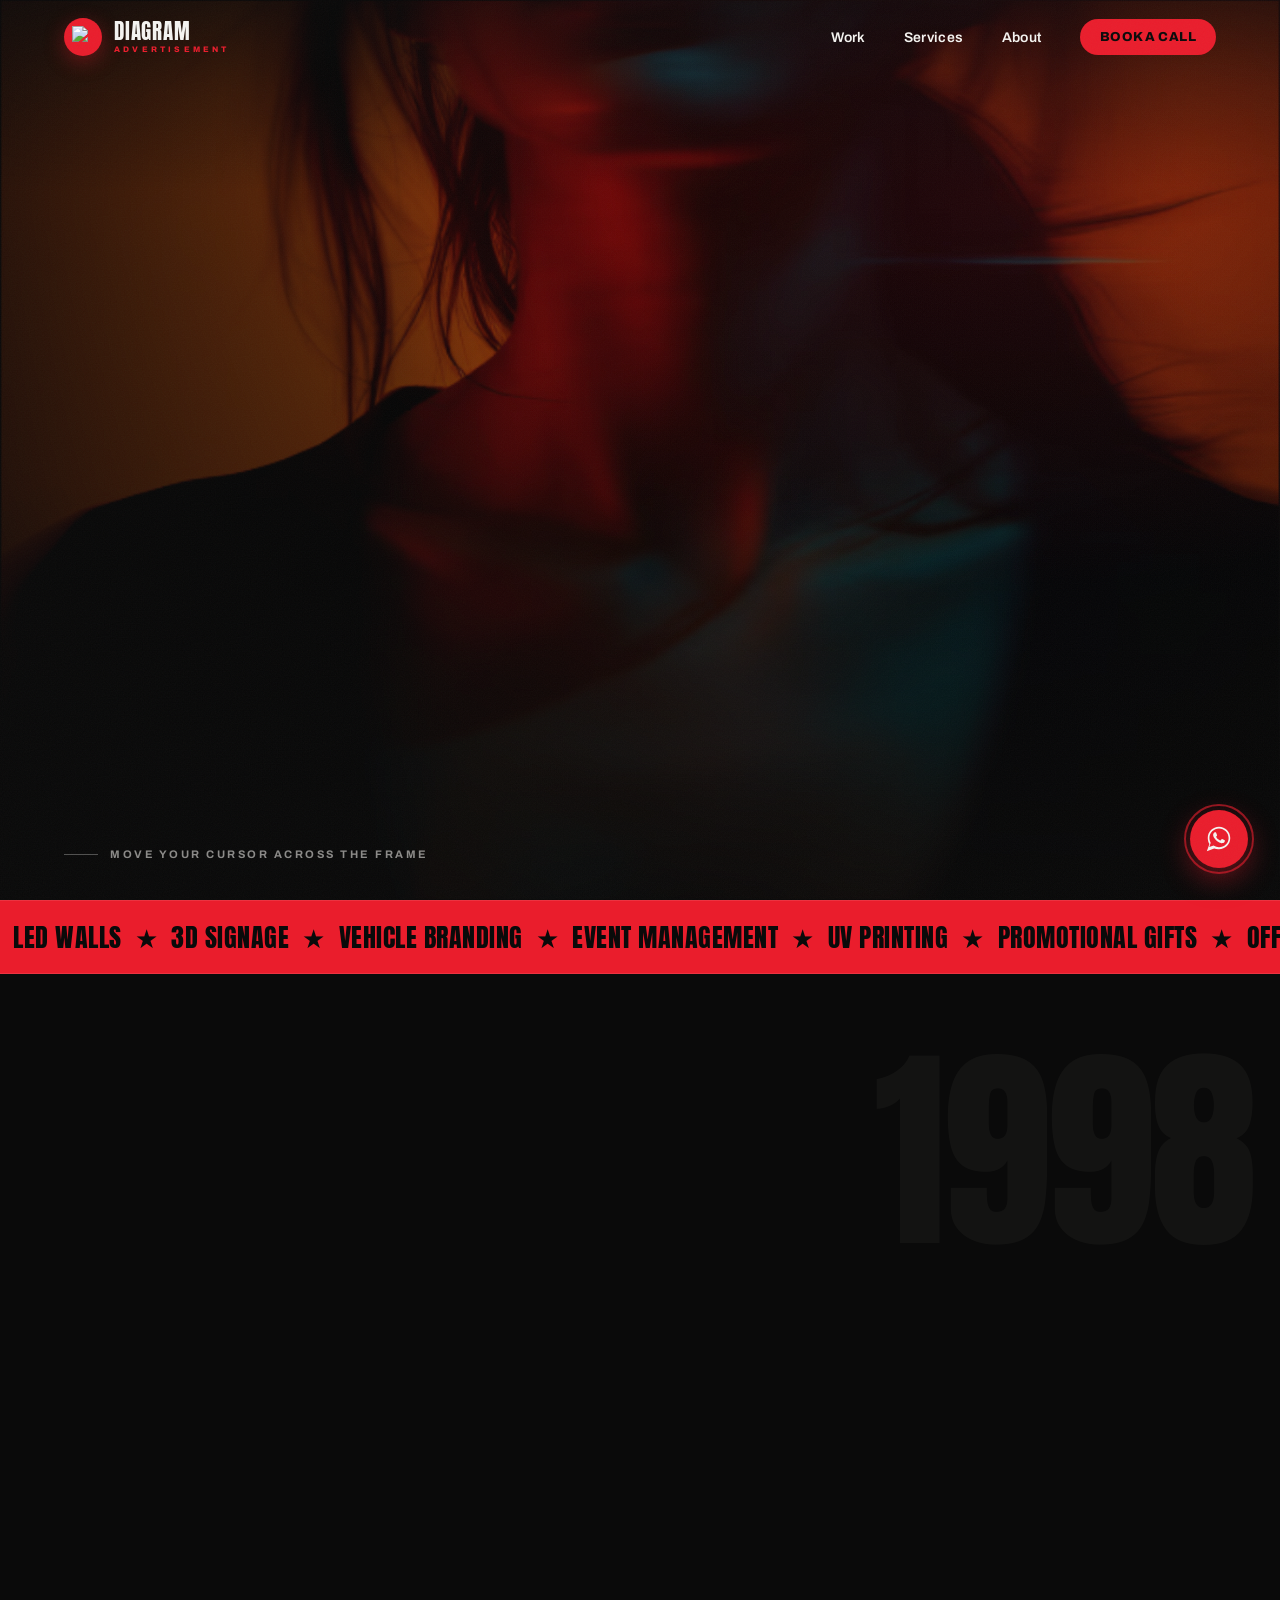
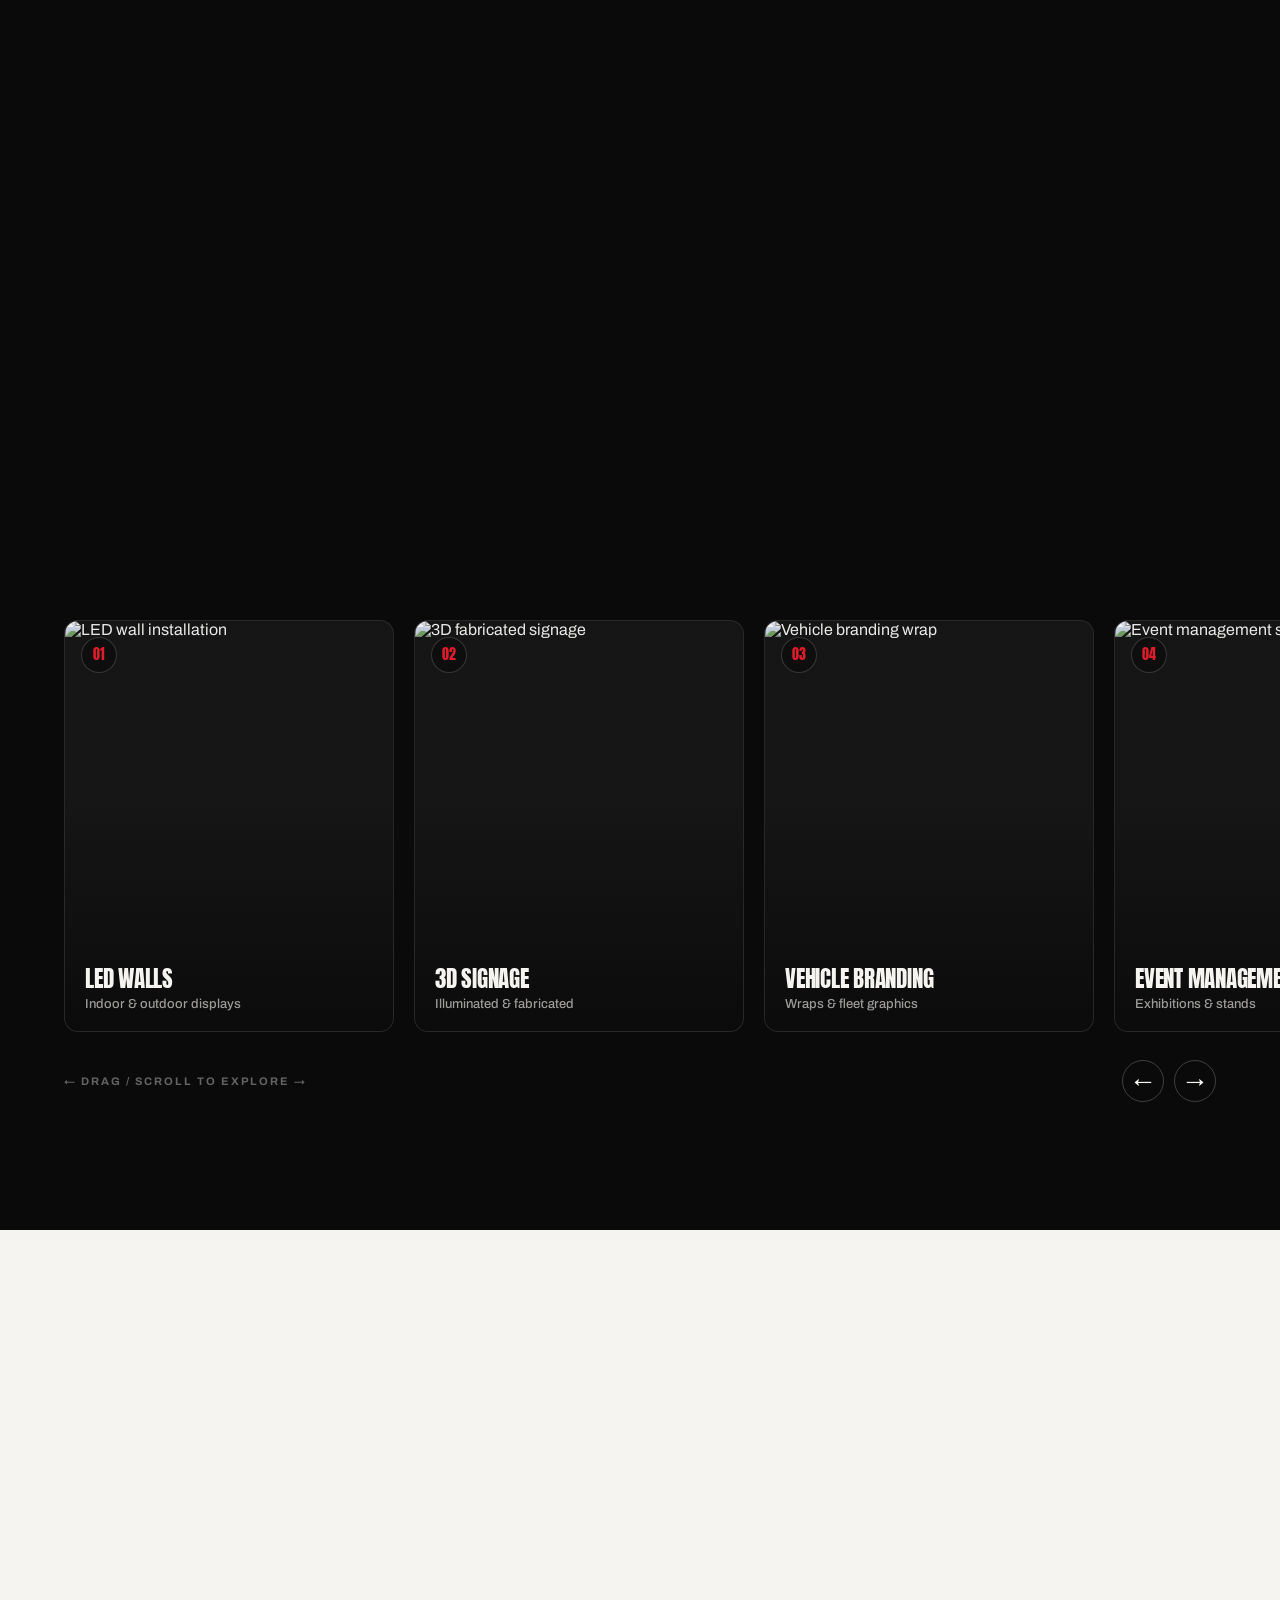
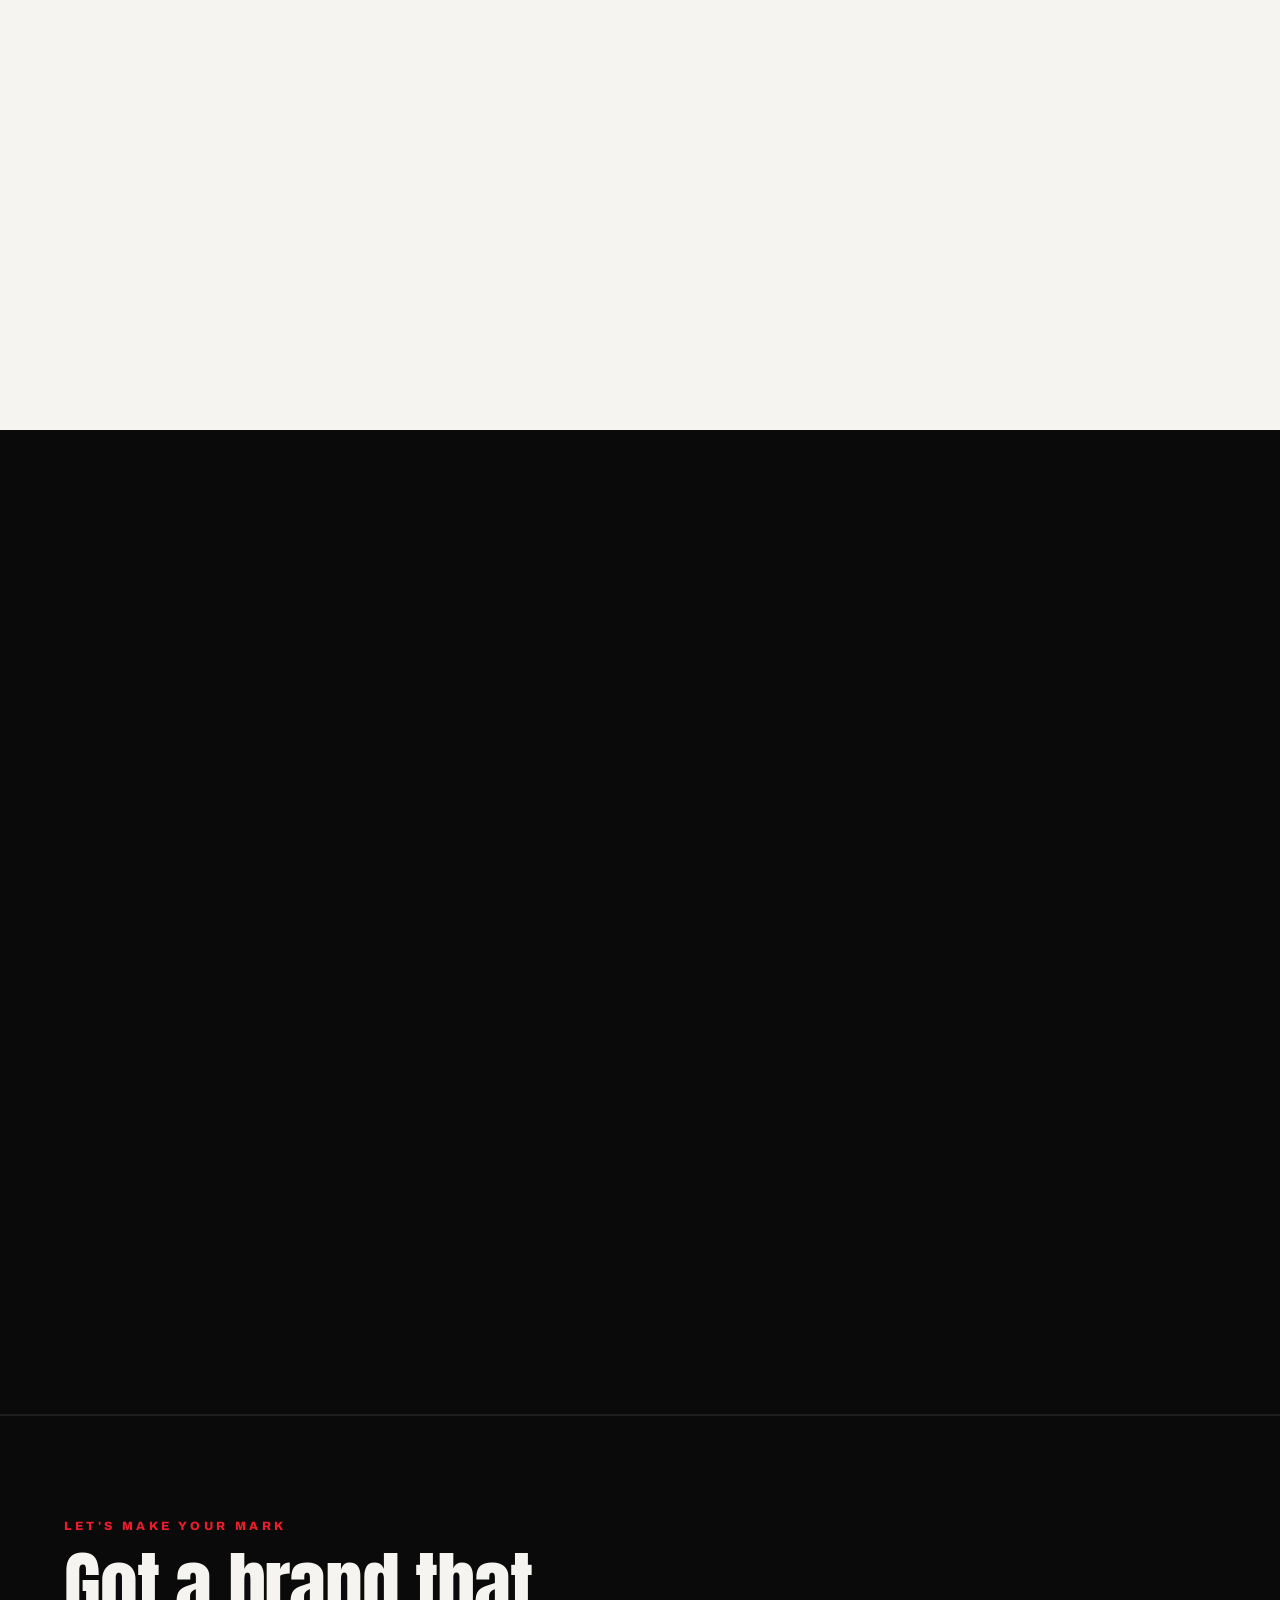
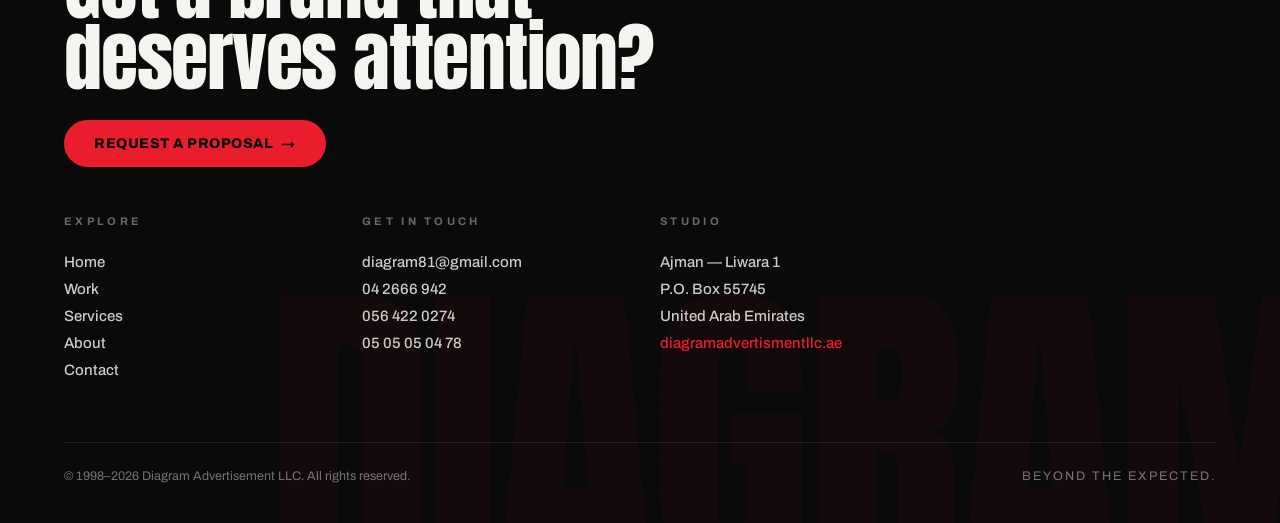
==== index.html @ 3d827aea "fix: mobile GPU support for the fluid hero + restore tap-to-colour on logos Fluid hero on mobile The" ====
<!DOCTYPE html>
<html lang="en">
<head>
<meta charset="utf-8">
<script>document.documentElement.classList.add('reveal-armed')</script>
<title>Diagram Advertisement &mdash; Beyond The Expected</title>
<meta name="description" content="Diagram Advertisement is a Dubai-founded, Ajman-based integrated creative agency. LED walls, 3D signage, vehicle branding, event management, UV printing and promotional gifts &mdash; 28 years of turning attention into results.">
<meta name="viewport" content="width=device-width, initial-scale=1">
<link rel="icon" href="assets/logo-mark.png">
<link rel="canonical" href="https://diagramadvertismentllc.ae/">
<meta property="og:title" content="Diagram Advertisement &mdash; Beyond The Expected">
<meta property="og:description" content="Diagram Advertisement is a Dubai-founded, Ajman-based integrated creative agency. LED walls, 3D signage, vehicle branding, event management, UV printing and promotional gifts &mdash; 28 years of turning attention into results.">
<meta property="og:image" content="https://diagramadvertismentllc.ae/assets/og-image.jpg">
<meta property="og:image:width" content="1200">
<meta property="og:image:height" content="630">
<meta property="og:url" content="https://diagramadvertismentllc.ae/">
<meta property="og:type" content="website">
<meta name="twitter:card" content="summary_large_image">
<meta name="theme-color" content="#0a0a0a">
<link rel="preconnect" href="https://fonts.googleapis.com">
<link rel="preconnect" href="https://fonts.gstatic.com" crossorigin>
<link href="https://fonts.googleapis.com/css2?family=Anton&family=Archivo:wght@400;500;600;700;800;900&display=swap" rel="stylesheet">
<link rel="stylesheet" href="css/style.css">
<link rel="stylesheet" href="css/liquid-hero.css">
</head>
<body>
<a class="skip-link" href="#main">Skip to content</a>

<nav class="nav" id="nav">
  <a href="/" class="nav-logo" aria-label="Diagram Advertisement home">
    <span class="nav-badge"><img src="assets/logo-mark.png" alt="Diagram"></span>
    <span class="nav-wordmark" aria-hidden="true"><span class="top anton">DIAGRAM</span><span class="sub">ADVERTISEMENT</span></span>
  </a>
  <button type="button" class="nav-toggle" id="navToggle" aria-label="Open menu" aria-expanded="false" aria-controls="navLinks"><span></span><span></span><span></span></button>
  <div class="nav-links" id="navLinks">
    <a href="/portfolio" class="nav-link">Work</a>
    <a href="/services" class="nav-link">Services</a>
    <a href="/about" class="nav-link">About</a>
    <a href="/contact" class="btn-pill">Book a Call</a>
  </div>
</nav>

<main id="main">
  <!-- HERO -->
  <header class="hero">
    <div class="hero-liquid" data-liquid-hover data-src="assets/hero-liquid.png" data-resolution="5" data-cursor-size="0.45" data-cursor-power="0.7" data-distortion="0.4">
      <img src="assets/hero-liquid.png" alt="Diagram Advertisement creative campaign still" width="1898" height="839" loading="eager" fetchpriority="high">
    </div>
    <div class="hero-scrim" aria-hidden="true"></div>
    <div class="hero-nav-fade" aria-hidden="true"></div>
    <div class="hero-glow" aria-hidden="true"></div>

    <div class="hero-content">
      <div class="eyebrow" data-reveal>
        <span class="eyebrow-dot" aria-hidden="true"></span>
        INTEGRATED CREATIVE AGENCY &middot; EST. DUBAI 1998
      </div>
      <h1 class="anton">
        <span class="hero-line"><span data-line>Beyond</span></span>
        <span class="hero-line"><span data-line>the <span class="accent">expected.</span></span></span>
      </h1>
      <p class="lede" data-reveal>
        We build brands, spark big ideas and push boundaries &mdash; from LED walls and 3D signage to full campaigns. 28 years of turning attention into results across every medium.
      </p>
      <div class="hero-ctas" data-reveal>
        <a href="/portfolio" class="btn-pill large">See Our Work <span aria-hidden="true">&#8594;</span></a>
        <a href="/contact" class="btn-outline">Book a Call</a>
      </div>
    </div>

    <div class="hero-liquid-hint" aria-hidden="true">
      <span class="bar"></span>
      <span class="hint-pointer">Move your cursor across the frame</span>
      <span class="hint-touch">Drag your finger across the frame</span>
    </div>
  </header>

  <!-- MARQUEE -->
  <div class="marquee" aria-hidden="true">
    <div class="marquee-track anton">
      <span>&nbsp;&nbsp;LED WALLS&nbsp;&nbsp;★&nbsp;&nbsp;3D SIGNAGE&nbsp;&nbsp;★&nbsp;&nbsp;VEHICLE BRANDING&nbsp;&nbsp;★&nbsp;&nbsp;EVENT MANAGEMENT&nbsp;&nbsp;★&nbsp;&nbsp;UV PRINTING&nbsp;&nbsp;★&nbsp;&nbsp;PROMOTIONAL GIFTS&nbsp;&nbsp;★&nbsp;&nbsp;OFFSET PRINTING&nbsp;&nbsp;★&nbsp;&nbsp;</span>
      <span>&nbsp;&nbsp;LED WALLS&nbsp;&nbsp;★&nbsp;&nbsp;3D SIGNAGE&nbsp;&nbsp;★&nbsp;&nbsp;VEHICLE BRANDING&nbsp;&nbsp;★&nbsp;&nbsp;EVENT MANAGEMENT&nbsp;&nbsp;★&nbsp;&nbsp;UV PRINTING&nbsp;&nbsp;★&nbsp;&nbsp;PROMOTIONAL GIFTS&nbsp;&nbsp;★&nbsp;&nbsp;OFFSET PRINTING&nbsp;&nbsp;★&nbsp;&nbsp;</span>
    </div>
  </div>

  <!-- WHO WE ARE -->
  <section class="section who-section">
    <div class="who-watermark anton" aria-hidden="true">1998</div>
    <div class="who-inner">
      <div class="section-tag" data-reveal>
        <span class="bar"></span>
        <span class="label">WHO WE ARE</span>
      </div>
      <h2 class="anton" data-reveal>We provide the <span class="accent">spark</span> &amp; fan the <span class="accent">flames</span> of big ideas.</h2>
      <div class="who-copy" data-reveal>
        <p>Founded in Dubai in 1998, Diagram has helped companies large and small build their brands with creative advertising and highly integrated campaigns. In-house market research means we guide clients to success &mdash; not trial and error.</p>
        <p>We are truly integrated &mdash; passionate about developing brands and delivering informed, innovative work. We put our clients' goals first, investing every budget as if it were our own.</p>
      </div>
      <div class="stats" data-reveal>
        <div class="stat"><span class="bar"></span><div class="num anton">28</div><div class="lbl">Years of creative firepower</div></div>
        <div class="stat"><span class="bar"></span><div class="num anton">14+</div><div class="lbl">Services under one roof</div></div>
        <div class="stat"><span class="bar"></span><div class="num anton">UAE</div><div class="lbl">Ajman &middot; Dubai &amp; beyond</div></div>
        <div class="stat"><span class="bar"></span><div class="num anton">100%</div><div class="lbl">In-house production</div></div>
      </div>
    </div>
  </section>

  <!-- SERVICES PREVIEW -->
  <section class="services-preview">
    <div class="services-head" data-reveal>
      <div>
        <div class="section-tag">
          <span class="bar"></span>
          <span class="label">WHAT WE DO</span>
        </div>
        <h2 class="anton">Every medium.<br>One agency.</h2>
      </div>
      <a href="/services" class="link-underline">All Services &#8594;</a>
    </div>

    <div class="filmstrip" id="filmstrip">
      <a href="/services" class="filmstrip-card" data-service="led-wall">
        <div class="thumb"><span class="thumb-num anton">01</span>
          <img src="images/services/led-wall/led-wall-01.jpg" alt="LED wall installation">
          <div class="thumb-fade" aria-hidden="true"></div>
          <div class="thumb-info"><div class="t anton">LED Walls</div><div class="s">Indoor &amp; outdoor displays</div></div>
        </div>
      </a>
      <a href="/services" class="filmstrip-card" data-service="3d-signage">
        <div class="thumb"><span class="thumb-num anton">02</span>
          <img src="images/services/3d-signage/3d-signage-01.jpg" alt="3D fabricated signage">
          <div class="thumb-fade" aria-hidden="true"></div>
          <div class="thumb-info"><div class="t anton">3D Signage</div><div class="s">Illuminated &amp; fabricated</div></div>
        </div>
      </a>
      <a href="/services" class="filmstrip-card" data-service="vehicle-graphics">
        <div class="thumb"><span class="thumb-num anton">03</span>
          <img src="images/services/vehicle-graphics/vehicle-graphics-01.jpg" alt="Vehicle branding wrap">
          <div class="thumb-fade" aria-hidden="true"></div>
          <div class="thumb-info"><div class="t anton">Vehicle Branding</div><div class="s">Wraps &amp; fleet graphics</div></div>
        </div>
      </a>
      <a href="/services" class="filmstrip-card" data-service="event-management">
        <div class="thumb"><span class="thumb-num anton">04</span>
          <img src="images/services/event-management/event-management-01.jpg" alt="Event management stand">
          <div class="thumb-fade" aria-hidden="true"></div>
          <div class="thumb-info"><div class="t anton">Event Management</div><div class="s">Exhibitions &amp; stands</div></div>
        </div>
      </a>
      <a href="/services" class="filmstrip-card" data-service="uv-printing">
        <div class="thumb"><span class="thumb-num anton">05</span>
          <img src="images/services/uv-printing/uv-printing-01.jpg" alt="UV printing on surfaces">
          <div class="thumb-fade" aria-hidden="true"></div>
          <div class="thumb-info"><div class="t anton">UV Printing</div><div class="s">Any surface, any scale</div></div>
        </div>
      </a>
      <a href="/services" class="filmstrip-card" data-service="vinyl-sticker">
        <div class="thumb"><span class="thumb-num anton">06</span>
          <img src="images/services/vinyl-sticker/vinyl-sticker-01.jpg" alt="Vinyl sticker printing and application">
          <div class="thumb-fade" aria-hidden="true"></div>
          <div class="thumb-info"><div class="t anton">Vinyl Sticker</div><div class="s">Cut &amp; large-format vinyl</div></div>
        </div>
      </a>
      <a href="/services" class="filmstrip-card" data-service="engraving">
        <div class="thumb"><span class="thumb-num anton">07</span>
          <img src="images/services/engraving/engraving-01.jpg" alt="Laser engraving and etching">
          <div class="thumb-fade" aria-hidden="true"></div>
          <div class="thumb-info"><div class="t anton">Engraving</div><div class="s">Etching &amp; engraving</div></div>
        </div>
      </a>
      <a href="/services" class="filmstrip-card" data-service="loyalty-id-cards">
        <div class="thumb"><span class="thumb-num anton">08</span>
          <img src="images/services/loyalty-id-cards/loyalty-id-cards-01.jpg" alt="Loyalty and ID card printing">
          <div class="thumb-fade" aria-hidden="true"></div>
          <div class="thumb-info"><div class="t anton">ID &amp; Loyalty Cards</div><div class="s">PVC card printing</div></div>
        </div>
      </a>
      <a href="/services" class="filmstrip-card" data-service="event-promotion">
        <div class="thumb"><span class="thumb-num anton">09</span>
          <img src="images/services/event-promotion/event-promotion-01.jpg" alt="Event promotion and activation">
          <div class="thumb-fade" aria-hidden="true"></div>
          <div class="thumb-info"><div class="t anton">Event Promotion</div><div class="s">Activations &amp; promos</div></div>
        </div>
      </a>
      <a href="/services" class="filmstrip-card">
        <div class="thumb"><span class="thumb-num anton">10</span>
          <img src="assets/engraving.png" alt="Promotional gifts and merchandise">
          <div class="thumb-fade" aria-hidden="true"></div>
          <div class="thumb-info"><div class="t anton">Promotional Gifts</div><div class="s">Branded merchandise</div></div>
        </div>
      </a>
    </div>
    <div class="strip-nav">
      <div class="drag-hint">&larr; DRAG / SCROLL TO EXPLORE &rarr;</div>
      <div class="strip-arrows">
        <button type="button" class="strip-arrow" id="stripPrev" aria-label="Scroll services left">&#8592;</button>
        <button type="button" class="strip-arrow" id="stripNext" aria-label="Scroll services right">&#8594;</button>
      </div>
    </div>
  </section>

  <!-- WORK PREVIEW -->
  <section class="work-preview">
    <div class="inner">
      <div class="work-preview-head" data-reveal>
        <div>
          <div class="section-tag"><span class="label">SELECTED WORK</span></div>
          <h2 class="anton">Brands we've<br>made loud.</h2>
        </div>
        <a href="/portfolio" class="link-underline">Full Portfolio &#8594;</a>
      </div>
      <div class="work-grid">
        <a href="/portfolio" class="work-card" data-reveal>
          <div class="thumb">
            <img src="assets/signage.png" alt="Nice Times Cafeteria storefront signage">
            <div class="work-tag">Signage</div>
          </div>
          <div class="t anton">Nice Times Cafeteria</div>
          <div class="s">Storefront signage &amp; facade lighting</div>
        </a>
        <a href="/portfolio" class="work-card" data-reveal>
          <div class="thumb">
            <img src="assets/gifts.png" alt="Al Hikaya Food Stuff vehicle branding">
            <div class="work-tag">Vehicle Wrap</div>
          </div>
          <div class="t anton">Al Hikaya Food Stuff</div>
          <div class="s">Refrigerated fleet vehicle branding</div>
        </a>
        <a href="/portfolio" class="work-card" data-reveal>
          <div class="thumb">
            <img src="assets/events.png" alt="Big Deal Mart retail campaign">
            <div class="work-tag">Campaign</div>
          </div>
          <div class="t anton">Big Deal Mart</div>
          <div class="s">Retail campaign &amp; in-store display</div>
        </a>
      </div>
    </div>
  </section>

  <!-- CLIENTS -->
  <section class="clients">
    <div class="inner" data-reveal>
      <div class="label">OUR VALUED CLIENTS</div>
      <div class="clients-grid">
        <div class="client-logo"><img src="images/clients/client01.png" alt="Baqer Mohebi Supermarket" loading="lazy"></div>
        <div class="client-logo"><img src="images/clients/client02.png" alt="Quick" loading="lazy"></div>
        <div class="client-logo"><img src="images/clients/client03.png" alt="CAFU" loading="lazy"></div>
        <div class="client-logo"><img src="images/clients/client04.png" alt="Al Nahda Centre" loading="lazy"></div>
        <div class="client-logo"><img src="images/clients/client05.png" alt="Pasons Group" loading="lazy"></div>
        <div class="client-logo"><img src="images/clients/client06.png" alt="DFS Group" loading="lazy"></div>
        <div class="client-logo"><img src="images/clients/client07.png" alt="Gran Caff&eacute; Londra" loading="lazy"></div>
        <div class="client-logo"><img src="images/clients/client08.png" alt="Coco Habit" loading="lazy"></div>
        <div class="client-logo"><img src="images/clients/client09.png" alt="TG" loading="lazy"></div>
        <div class="client-logo"><img src="images/clients/client10.png" alt="Coop Discounts Hypermarket" loading="lazy"></div>
        <div class="client-logo"><img src="images/clients/client11.png" alt="CSCEC" loading="lazy"></div>
        <div class="client-logo"><img src="images/clients/client12.png" alt="Relief Pharmacy" loading="lazy"></div>
        <div class="client-logo"><img src="images/clients/client13.png" alt="Emirates Ayurvedic Centre" loading="lazy"></div>
        <div class="client-logo"><img src="images/clients/client14.png" alt="Dubatt" loading="lazy"></div>
        <div class="client-logo"><img src="images/clients/client15.png" alt="Sea Shell" loading="lazy"></div>
        <div class="client-logo"><img src="images/clients/client16.png" alt="World Padel Academy" loading="lazy"></div>
        <div class="client-logo"><img src="images/clients/client17.png" alt="Clinicare" loading="lazy"></div>
        <div class="client-logo"><img src="images/clients/client18.png" alt="Nice Times Cafeteria" loading="lazy"></div>
        <div class="client-logo"><img src="images/clients/client19.png" alt="Grand Hyper" loading="lazy"></div>
        <div class="client-logo"><img src="images/clients/client20.png" alt="Stonetta" loading="lazy"></div>
        <div class="client-logo"><img src="images/clients/client21.png" alt="Flora" loading="lazy"></div>
        <div class="client-logo"><img src="images/clients/client22.png" alt="MVR" loading="lazy"></div>
        <div class="client-logo"><img src="images/clients/client23.png" alt="10 Markets" loading="lazy"></div>
        <div class="client-logo"><img src="images/clients/client24.png" alt="Big Deal Mart" loading="lazy"></div>
        <div class="client-logo"><img src="images/clients/client25.png" alt="Al Rahmani Group of Companies" loading="lazy"></div>
      </div>
    </div>
  </section>
</main>

<footer class="footer">
  <div class="footer-watermark anton" aria-hidden="true">DIAGRAM</div>
  <div class="footer-inner">
    <div class="footer-grid">
      <div class="footer-cta">
        <div class="label">LET'S MAKE YOUR MARK</div>
        <h2 class="anton">Got a brand that deserves attention?</h2>
        <a href="/contact" class="btn-pill large">Request a Proposal <span aria-hidden="true">&#8594;</span></a>
      </div>
      <div class="footer-col">
        <div class="label">EXPLORE</div>
        <a href="/">Home</a>
        <a href="/portfolio">Work</a>
        <a href="/services">Services</a>
        <a href="/about">About</a>
        <a href="/contact">Contact</a>
      </div>
      <div class="footer-col">
        <div class="label">GET IN TOUCH</div>
        <a href="mailto:diagram81@gmail.com">diagram81@gmail.com</a>
        <a href="tel:+97142666942">04 2666 942</a>
        <a href="tel:+9715054220274">056 422 0274</a>
        <span>05 05 05 04 78</span>
      </div>
      <div class="footer-col">
        <div class="label">STUDIO</div>
        <span>Ajman &mdash; Liwara 1</span>
        <span>P.O. Box 55745</span>
        <span>United Arab Emirates</span>
        <span class="site-url">diagramadvertismentllc.ae</span>
      </div>
    </div>
    <div class="footer-bottom">
      <span>&copy; 1998&ndash;2026 Diagram Advertisement LLC. All rights reserved.</span>
      <span class="tagline">BEYOND THE EXPECTED.</span>
    </div>
  </div>
</footer>

<a class="whatsapp-fab" href="https://wa.me/97142666942?text=Hi%20Diagram%20Advertisement%2C%20I%27d%20like%20to%20know%20more%20about%20your%20services." target="_blank" rel="noopener noreferrer" aria-label="Chat with Diagram Advertisement on WhatsApp">
  <svg viewBox="0 0 32 32" xmlns="http://www.w3.org/2000/svg" aria-hidden="true"><path d="M16.004 3C9.376 3 4 8.373 4 15c0 2.34.653 4.527 1.787 6.393L3 29l7.828-2.744A11.94 11.94 0 0 0 16.004 27C22.63 27 28 21.627 28 15S22.63 3 16.004 3Zm0 21.75c-1.97 0-3.8-.57-5.35-1.552l-.383-.24-4.646 1.628 1.55-4.53-.25-.39A9.71 9.71 0 0 1 5.75 15c0-5.65 4.6-10.25 10.254-10.25S26.25 9.35 26.25 15 21.658 24.75 16.004 24.75Zm5.6-7.66c-.307-.154-1.818-.897-2.1-.998-.282-.103-.487-.154-.692.154-.204.307-.792.998-.972 1.203-.179.205-.358.23-.665.077-.307-.154-1.296-.478-2.469-1.523-.912-.813-1.528-1.817-1.707-2.124-.179-.307-.019-.473.135-.626.139-.138.307-.358.46-.538.154-.18.205-.307.307-.512.103-.205.051-.384-.026-.538-.077-.154-.692-1.67-.949-2.287-.25-.6-.505-.519-.692-.529l-.59-.01c-.205 0-.538.077-.82.384-.282.307-1.076 1.05-1.076 2.563s1.102 2.973 1.256 3.178c.154.205 2.17 3.312 5.257 4.644.735.317 1.309.507 1.756.649.738.235 1.41.202 1.941.123.592-.088 1.818-.744 2.075-1.462.256-.717.256-1.332.179-1.462-.076-.13-.281-.205-.588-.359Z"/></svg>
</a>

<script src="js/liquid-hover.js"></script>
<script src="js/main.js"></script>
<script src="js/service-images.js"></script>
<script src="js/home.js"></script>
</body>
</html>
---- css/style.css ----
/* Diagram Advertisement — production stylesheet */

:root{
  --bg:#0a0a0a;
  --fg:#f5f4f1;
  --accent:#EA1D2C;
  --accent-hover:#ff3b4e;
}

*{margin:0;padding:0;box-sizing:border-box}
html{scroll-behavior:smooth}
body{
  background:var(--bg);
  color:var(--fg);
  font-family:Archivo,sans-serif;
  -webkit-font-smoothing:antialiased;
  overflow-x:hidden;
}
img{max-width:100%;display:block}
a{color:var(--accent);text-decoration:none}
a:hover{color:var(--accent-hover)}
button{font-family:Archivo,sans-serif}

.anton{font-family:Anton,sans-serif}

@keyframes dg-marquee{from{transform:translateX(0)}to{transform:translateX(-50%)}}
@keyframes dg-pulse{0%,100%{opacity:.5}50%{opacity:.9}}
@keyframes dg-float{0%,100%{transform:translateY(0)}50%{transform:translateY(-14px)}}

/* ---------- reveal-on-scroll ----------
   Elements are only hidden once JS confirms it can reveal them again
   (html.reveal-armed, set by an inline script in <head>). Without JS
   — or if it errors — content stays fully visible by default. */
.reveal-armed [data-reveal]{opacity:0;transform:translateY(28px);transition:opacity .75s cubic-bezier(.2,.7,.2,1),transform .75s cubic-bezier(.2,.7,.2,1)}
[data-reveal].is-visible{opacity:1;transform:none}

/* ---------- NAV ---------- */
.nav{
  position:fixed;top:0;left:0;right:0;z-index:1000;
  display:flex;align-items:center;justify-content:space-between;
  padding:18px clamp(20px,5vw,64px);
  background:rgba(10,10,10,0.35);
  backdrop-filter:blur(14px);
  border-bottom:1px solid rgba(245,244,241,0.08);
  transition:background .4s ease;
}
.nav.scrolled{background:rgba(10,10,10,0.82)}
.nav-logo{display:flex;align-items:center;gap:12px}
.nav-badge{
  width:38px;height:38px;border-radius:50%;background:var(--accent);
  display:grid;place-items:center;box-shadow:0 6px 20px rgba(234,29,44,0.35);
  overflow:hidden;flex-shrink:0;
}
.nav-badge img{width:23px;height:23px;object-fit:contain}
.nav-wordmark{display:flex;flex-direction:column;line-height:1}
.nav-wordmark .top{font-size:21px;letter-spacing:.8px;color:var(--fg)}
.nav-wordmark .sub{font-size:8px;letter-spacing:3.2px;color:var(--accent);font-weight:800;margin-top:4px}
.nav-links{display:flex;align-items:center;gap:clamp(18px,3vw,40px)}
.nav-link{position:relative;font-size:14px;font-weight:600;letter-spacing:.3px;color:var(--fg);padding:6px 0}
.nav-link:hover{color:var(--fg)}
.nav-link.active::after{content:'';position:absolute;left:0;bottom:-2px;width:100%;height:2px;background:var(--accent)}
.btn-pill{
  display:inline-flex;align-items:center;gap:8px;font-size:13px;font-weight:800;
  letter-spacing:.5px;text-transform:uppercase;color:var(--bg);background:var(--accent);
  padding:11px 20px;border-radius:100px;transition:transform .25s ease,box-shadow .25s ease;
}
.btn-pill:hover{color:var(--bg);transform:translateY(-2px);box-shadow:0 10px 26px rgba(234,29,44,0.45)}
.btn-pill.large{padding:16px 30px;font-size:14px}

.btn-outline{
  display:inline-flex;align-items:center;gap:10px;font-size:14px;font-weight:800;letter-spacing:.5px;
  text-transform:uppercase;color:var(--fg);border:1px solid rgba(245,244,241,0.25);padding:16px 30px;
  border-radius:100px;transition:.25s;
}
.btn-outline:hover{color:var(--fg);border-color:var(--fg);background:rgba(245,244,241,0.06)}

.nav-toggle{display:none;background:none;border:0;cursor:pointer;padding:8px;flex-direction:column;gap:5px}
.nav-toggle span{display:block;width:22px;height:2px;background:var(--fg);border-radius:1px;transition:transform .3s ease,opacity .3s ease}
.nav.menu-open .nav-toggle span:nth-child(1){transform:translateY(7px) rotate(45deg)}
.nav.menu-open .nav-toggle span:nth-child(2){opacity:0}
.nav.menu-open .nav-toggle span:nth-child(3){transform:translateY(-7px) rotate(-45deg)}
@media (max-width: 640px){
  .nav-toggle{display:flex}
  .nav-links{
    position:absolute;top:100%;left:0;right:0;
    flex-direction:column;align-items:flex-start;gap:2px;
    padding:8px clamp(20px,5vw,64px) 22px;
    background:rgba(10,10,10,0.96);backdrop-filter:blur(14px);
    border-bottom:1px solid rgba(245,244,241,0.08);
    display:none;
  }
  .nav.menu-open .nav-links{display:flex}
  .nav-links .nav-link{font-size:17px;padding:11px 0;width:100%}
  .nav-links .btn-pill{margin-top:10px}
}

/* ---------- HERO (home) ---------- */
.hero{
  position:relative;min-height:100vh;display:flex;align-items:center;
  padding:120px clamp(20px,5vw,64px) 60px;overflow:hidden;
}
.hero-glow{position:absolute;inset:0;background:radial-gradient(120% 90% at 80% 20%,rgba(234,29,44,0.16),transparent 55%);z-index:0}
.hero-img-wrap{
  position:absolute;top:16%;right:clamp(20px,6vw,90px);width:min(42vw,520px);aspect-ratio:1/1;
  border-radius:8px;overflow:hidden;z-index:1;animation:dg-float 7s ease-in-out infinite;
}
.hero-img-wrap img{width:100%;height:100%;object-fit:cover;filter:grayscale(1) contrast(1.05)}
.hero-img-tint{position:absolute;inset:0;background:linear-gradient(200deg,rgba(234,29,44,0.35),rgba(10,10,10,0.25));mix-blend-mode:multiply}
.hero-img-border{position:absolute;inset:0;border:1px solid rgba(245,244,241,0.12);border-radius:8px}
.hero-content{position:relative;z-index:2;max-width:1000px}
.eyebrow{
  display:inline-flex;align-items:center;gap:10px;padding:8px 16px;border:1px solid rgba(245,244,241,0.18);
  border-radius:100px;font-size:12px;letter-spacing:2.5px;font-weight:700;margin-bottom:30px;
}
.eyebrow-dot{width:7px;height:7px;border-radius:50%;background:var(--accent);animation:dg-pulse 2s infinite}
.hero h1{font-size:clamp(52px,10.5vw,150px);line-height:.86;letter-spacing:-1px;text-transform:uppercase}
.hero-line{display:block;overflow:hidden}
.hero-line > span{display:block;transform:translateY(105%);transition:transform .9s cubic-bezier(.2,.8,.2,1)}
.hero p.lede{max-width:560px;margin:30px 0 40px;font-size:clamp(16px,1.7vw,20px);line-height:1.55;color:rgba(245,244,241,0.72);font-weight:500}
.hero-ctas{display:flex;flex-wrap:wrap;gap:16px}

.page-hero{padding:clamp(130px,15vw,190px) clamp(20px,5vw,64px) clamp(30px,5vw,60px);max-width:1240px;margin:0 auto}
.page-hero .kicker{font-size:12px;letter-spacing:4px;color:var(--accent);font-weight:800;margin-bottom:22px}
.page-hero h1{font-size:clamp(48px,10vw,140px);line-height:.84;letter-spacing:-1px;text-transform:uppercase}
.page-hero p.lede{max-width:600px;margin-top:28px;font-size:clamp(16px,1.6vw,19px);line-height:1.6;color:rgba(245,244,241,0.72);font-weight:500}

/* ---------- MARQUEE ---------- */
.marquee{
  border-top:1px solid rgba(245,244,241,0.1);border-bottom:1px solid rgba(245,244,241,0.1);
  background:var(--accent);padding:16px 0;overflow:hidden;white-space:nowrap;
}
.marquee-track{display:inline-flex;animation:dg-marquee 34s linear infinite;will-change:transform}
.marquee-track span{font-size:26px;color:var(--bg);letter-spacing:.5px;text-transform:uppercase}

/* ---------- SECTION SHARED ---------- */
.section{padding:clamp(72px,11vw,150px) clamp(20px,5vw,64px);max-width:1280px;margin:0 auto}
.section-tag{display:flex;align-items:center;gap:14px;margin-bottom:34px}
.section-tag .bar{width:44px;height:2px;background:var(--accent)}
.section-tag .label{font-size:12px;letter-spacing:4px;color:var(--accent);font-weight:800}
.section h2{font-size:clamp(32px,5.6vw,84px);line-height:1;letter-spacing:-1px;text-transform:uppercase}

/* WHO WE ARE */
.who-section{position:relative;overflow:hidden}
.who-watermark{
  position:absolute;top:clamp(40px,7vw,90px);right:clamp(-10px,2vw,40px);
  font-size:clamp(90px,17vw,240px);line-height:.8;color:rgba(245,244,241,0.04);
  pointer-events:none;user-select:none;letter-spacing:-4px;
}
.who-copy{display:grid;grid-template-columns:repeat(auto-fit,minmax(280px,1fr));gap:clamp(24px,4vw,60px);margin-top:clamp(34px,4vw,52px);max-width:940px}
.who-copy p{font-size:16.5px;line-height:1.66;color:rgba(245,244,241,0.72);font-weight:500}
.stats{display:flex;flex-wrap:wrap;margin-top:clamp(46px,6vw,84px);border-top:1px solid rgba(245,244,241,0.16)}
.stat{flex:1 1 150px;padding:30px 30px 8px 0}
.stat .bar{display:block;width:26px;height:3px;background:var(--accent);margin-bottom:18px}
.stat .num{font-size:clamp(40px,5.4vw,72px);line-height:.9}
.stat .lbl{font-size:13.5px;color:rgba(245,244,241,0.6);font-weight:600;margin-top:12px}

/* SERVICES FILMSTRIP (home) */
.services-head{
  max-width:1280px;margin:0 auto;padding:0 clamp(20px,5vw,64px);display:flex;flex-wrap:wrap;
  justify-content:space-between;align-items:flex-end;gap:20px;margin-bottom:clamp(30px,4vw,48px);
}
.services-head h2{font-size:clamp(34px,5vw,68px);line-height:.94;letter-spacing:-.5px;text-transform:uppercase}
.link-underline{font-size:14px;font-weight:800;letter-spacing:.5px;text-transform:uppercase;border-bottom:2px solid var(--accent);padding-bottom:4px;color:var(--fg)}
.link-underline:hover{color:var(--fg)}

.filmstrip{display:flex;gap:20px;overflow-x:auto;padding:6px clamp(20px,5vw,64px) 22px;scroll-snap-type:x mandatory;scroll-padding-inline:clamp(20px,5vw,64px);scrollbar-width:none;cursor:grab}
.filmstrip::-webkit-scrollbar{display:none}
.filmstrip.dragging{cursor:grabbing}
.filmstrip-card{scroll-snap-align:start;flex:0 0 clamp(250px,30vw,330px);text-decoration:none;color:var(--fg)}
.filmstrip-card .thumb{position:relative;aspect-ratio:4/5;border-radius:14px;overflow:hidden;background:#161616;border:1px solid rgba(245,244,241,0.08)}
.filmstrip-card img{width:100%;height:100%;object-fit:cover;filter:grayscale(.45);transition:transform .6s cubic-bezier(.2,.7,.2,1),filter .5s ease}
.filmstrip-card:hover img{transform:scale(1.05);filter:grayscale(0)}
.filmstrip-card .rot-img{position:absolute;inset:0;opacity:0;transition:opacity .9s ease,filter .5s ease}
.filmstrip-card .rot-img.show{opacity:1}
.thumb-fade{position:absolute;inset:0;background:linear-gradient(to top,rgba(10,10,10,0.9),rgba(10,10,10,0.05) 55%)}
.thumb-num{position:absolute;top:16px;left:16px;font-size:14px;color:var(--accent);background:rgba(10,10,10,0.55);border:1px solid rgba(245,244,241,0.18);width:36px;height:36px;border-radius:50%;display:grid;place-items:center}
.thumb-info{position:absolute;left:20px;right:20px;bottom:20px}
.thumb-info .t{font-size:23px;text-transform:uppercase;line-height:1}
.thumb-info .s{font-size:13px;color:rgba(245,244,241,0.62);font-weight:500;margin-top:7px}
.drag-hint{font-size:11px;letter-spacing:2px;color:rgba(245,244,241,0.38);font-weight:700}
.strip-nav{max-width:1280px;margin:0 auto;padding:6px clamp(20px,5vw,64px) 0;display:flex;justify-content:space-between;align-items:center;gap:20px}
.strip-arrows{display:flex;gap:10px}
.strip-arrow{width:42px;height:42px;border-radius:50%;border:1px solid rgba(245,244,241,0.22);background:transparent;color:var(--fg);font-size:18px;line-height:1;cursor:pointer;display:grid;place-items:center;transition:background .25s,border-color .25s,opacity .25s}
.strip-arrow:hover{background:var(--accent);border-color:var(--accent)}
.strip-arrow:disabled{opacity:.3;cursor:default;background:transparent;border-color:rgba(245,244,241,0.22)}

/* WORK PREVIEW (light section on home) */
.work-preview{padding:clamp(70px,10vw,130px) clamp(20px,5vw,64px);background:var(--fg);color:var(--bg)}
.work-preview .inner{max-width:1240px;margin:0 auto}
.work-preview-head{display:flex;flex-wrap:wrap;justify-content:space-between;align-items:flex-end;gap:20px;margin-bottom:48px}
.work-preview-head h2{font-size:clamp(34px,5vw,68px);line-height:.94;letter-spacing:-.5px;color:var(--bg)}
.work-preview .link-underline{color:var(--bg)}
.work-grid{display:grid;grid-template-columns:repeat(auto-fit,minmax(280px,1fr));gap:24px}
.work-card{display:block;text-decoration:none;color:var(--bg)}
.work-card .thumb{position:relative;aspect-ratio:4/3;border-radius:10px;overflow:hidden;background:#e2e0db}
.work-card img{width:100%;height:100%;object-fit:cover;transition:transform .6s cubic-bezier(.2,.7,.2,1)}
.work-card:hover img{transform:scale(1.06)}
.work-tag{position:absolute;top:14px;left:14px;background:var(--accent);color:var(--bg);font-size:11px;font-weight:800;letter-spacing:1px;text-transform:uppercase;padding:6px 12px;border-radius:100px}
.work-card .t{font-size:24px;text-transform:uppercase;margin-top:16px}
.work-card .s{font-size:14px;color:rgba(10,10,10,0.55);font-weight:600;margin-top:2px}

/* CLIENTS */
.clients{padding:clamp(56px,8vw,100px) clamp(20px,5vw,64px);border-bottom:1px solid rgba(245,244,241,0.08)}
.clients .inner{max-width:1240px;margin:0 auto;text-align:center}
.clients .label{font-size:12px;letter-spacing:4px;color:var(--accent);font-weight:800;margin-bottom:34px}
.clients-row{display:flex;flex-wrap:wrap;justify-content:center;gap:clamp(24px,5vw,64px);align-items:center}
.clients-row span{font-size:clamp(20px,2.4vw,30px);color:rgba(245,244,241,0.4);letter-spacing:.5px;text-transform:uppercase;transition:color .3s}
.clients-row span:hover{color:var(--fg)}
.clients-grid{display:grid;grid-template-columns:repeat(auto-fill,minmax(150px,1fr));gap:clamp(12px,1.5vw,20px)}
.client-logo{background:#fff;border-radius:12px;padding:18px;display:flex;align-items:center;justify-content:center;aspect-ratio:4/3;filter:grayscale(1);opacity:.75;transition:filter .3s,opacity .3s,transform .3s}
.client-logo:hover{filter:grayscale(0);opacity:1;transform:translateY(-3px)}
.client-logo img{max-width:100%;max-height:100%;object-fit:contain}

/* FOOTER */
.footer{background:var(--bg);color:var(--fg);padding:clamp(56px,8vw,110px) clamp(20px,5vw,64px) 40px;border-top:1px solid rgba(245,244,241,0.08);position:relative;overflow:hidden}
.footer-watermark{position:absolute;right:-6vw;bottom:-4vw;font-size:clamp(140px,26vw,420px);line-height:.8;color:rgba(234,29,44,0.05);pointer-events:none;user-select:none;letter-spacing:-6px}
.footer-inner{position:relative;max-width:1240px;margin:0 auto}
.footer-grid{display:grid;grid-template-columns:repeat(auto-fit,minmax(210px,1fr));gap:48px 40px}
.footer-cta{grid-column:1/-1;max-width:640px}
.footer-cta .label{font-size:12px;letter-spacing:4px;color:var(--accent);font-weight:800;margin-bottom:18px}
.footer-cta h2{font-size:clamp(38px,6vw,76px);line-height:.94;margin:0 0 26px;letter-spacing:-.5px}
.footer-col .label{font-size:11px;letter-spacing:2.5px;color:rgba(245,244,241,0.4);font-weight:700;margin-bottom:16px}
.footer-col{display:flex;flex-direction:column;gap:11px;font-size:15px;font-weight:500}
.footer-col a{color:var(--fg);opacity:.82;transition:.2s}
.footer-col a:hover{opacity:1;color:var(--accent)}
.footer-col span{opacity:.82}
.footer-bottom{margin-top:64px;padding-top:26px;border-top:1px solid rgba(245,244,241,0.09);display:flex;flex-wrap:wrap;gap:14px;justify-content:space-between;align-items:center;font-size:12.5px;color:rgba(245,244,241,0.45)}

/* ---------- ABOUT ---------- */
.story{max-width:1240px;margin:0 auto;padding:0 clamp(20px,5vw,64px) clamp(60px,9vw,120px)}
.story-grid{display:grid;grid-template-columns:repeat(auto-fit,minmax(300px,1fr));gap:clamp(36px,6vw,80px);align-items:start}
.story-grid h2{font-size:clamp(28px,3.4vw,46px);line-height:1;letter-spacing:-.5px;margin-bottom:24px}
.story-grid p{font-size:17px;line-height:1.66;color:rgba(245,244,241,0.74);font-weight:500}
.story-copy{display:flex;flex-direction:column;gap:18px}

.values{background:var(--accent);color:var(--bg);padding:clamp(60px,9vw,120px) clamp(20px,5vw,64px)}
.values .inner{max-width:1240px;margin:0 auto}
.values h2{font-size:clamp(30px,4.6vw,64px);line-height:.95;text-transform:uppercase;margin-bottom:50px}
.values-grid{display:grid;grid-template-columns:repeat(auto-fit,minmax(220px,1fr));gap:1px;background:rgba(10,10,10,0.15);border:1px solid rgba(10,10,10,0.15)}
.value-card{background:var(--accent);padding:34px 26px;min-height:230px;display:flex;flex-direction:column}
.value-card .num{font-size:34px}
.value-card .t{font-size:22px;text-transform:uppercase;margin:16px 0 12px;line-height:1}
.value-card .d{font-size:14.5px;line-height:1.5;font-weight:600;color:rgba(10,10,10,0.78)}

.timeline{max-width:1100px;margin:0 auto;padding:clamp(70px,10vw,130px) clamp(20px,5vw,64px)}
.timeline > .label{font-size:12px;letter-spacing:4px;color:var(--accent);font-weight:800;margin-bottom:40px;text-align:center}
.timeline-item{display:grid;grid-template-columns:140px 1fr;gap:28px;padding:28px 0;border-bottom:1px solid rgba(245,244,241,0.12);align-items:baseline}
.timeline-item .year{font-size:clamp(30px,3.4vw,44px);color:var(--accent)}
.timeline-item .t{font-size:clamp(20px,2.2vw,26px);text-transform:uppercase;margin-bottom:8px}
.timeline-item .d{font-size:15.5px;line-height:1.55;color:rgba(245,244,241,0.68);font-weight:500}

.team{max-width:1240px;margin:0 auto;padding:0 clamp(20px,5vw,64px) clamp(70px,10vw,130px)}
.team-head{display:flex;flex-wrap:wrap;justify-content:space-between;align-items:flex-end;gap:20px;margin-bottom:44px}
.team-head h2{font-size:clamp(34px,5vw,66px);line-height:.94;letter-spacing:-.5px}
.team-head p{max-width:360px;font-size:15.5px;line-height:1.55;color:rgba(245,244,241,0.65);font-weight:500}
.team-grid{display:grid;grid-template-columns:repeat(auto-fit,minmax(220px,1fr));gap:22px}
.team-photo{
  aspect-ratio:3/4;border-radius:12px;border:1px solid rgba(245,244,241,0.1);display:grid;place-items:center;
  position:relative;overflow:hidden;
  background-image:repeating-linear-gradient(45deg,rgba(245,244,241,0.05) 0 10px,rgba(245,244,241,0.02) 10px 20px);
}
.team-photo span{font-family:'SF Mono',ui-monospace,monospace;font-size:11px;letter-spacing:1px;color:rgba(245,244,241,0.4);text-align:center;padding:0 20px}
.team-card .name{font-size:22px;text-transform:uppercase;margin-top:14px}
.team-card .title{font-size:14px;color:var(--accent);font-weight:700;margin-top:2px}

/* ---------- PORTFOLIO ---------- */
.filters{max-width:1240px;margin:0 auto;padding:0 clamp(20px,5vw,64px);display:flex;flex-wrap:wrap;gap:12px;margin-bottom:40px}
.filter-btn{cursor:pointer;font-size:13px;font-weight:700;letter-spacing:.5px;text-transform:uppercase;padding:11px 20px;border-radius:100px;border:1px solid rgba(245,244,241,0.2);background:transparent;color:var(--fg);transition:.2s}
.filter-btn.active{background:var(--accent);color:var(--bg);border-color:var(--accent)}
.portfolio-grid{max-width:1240px;margin:0 auto;padding:0 clamp(20px,5vw,64px) clamp(70px,10vw,130px)}
.portfolio-grid .grid{display:grid;grid-template-columns:repeat(12,1fr);gap:22px}
.portfolio-card{display:block;color:var(--fg);text-decoration:none;background:none;border:0;padding:0;margin:0;text-align:left;font:inherit;cursor:pointer;width:100%}
.portfolio-card .thumb{position:relative;border-radius:12px;overflow:hidden;background:#161616;border:1px solid rgba(245,244,241,0.08)}
.portfolio-card img{width:100%;height:100%;object-fit:cover;transition:transform .7s cubic-bezier(.2,.7,.2,1)}
.portfolio-card:hover img{transform:scale(1.05)}
.thumb-shade{position:absolute;inset:0;background:linear-gradient(to top,rgba(10,10,10,0.78) 0%,transparent 45%)}
.portfolio-card .cat{position:absolute;top:16px;left:16px;background:var(--accent);color:var(--bg);font-size:11px;font-weight:800;letter-spacing:1px;text-transform:uppercase;padding:6px 12px;border-radius:100px}
.portfolio-card .info{position:absolute;left:20px;right:20px;bottom:20px}
.portfolio-card .info .t{font-size:clamp(22px,2.4vw,30px);text-transform:uppercase;line-height:.98}
.portfolio-card .info .s{font-size:14px;color:rgba(245,244,241,0.72);font-weight:600;margin-top:4px}
@media (max-width:820px){ .portfolio-grid .grid{grid-template-columns:1fr} .portfolio-card{grid-column:span 1 !important} }

/* Lightbox */
.lightbox{position:fixed;inset:0;z-index:2000;background:rgba(10,10,10,0.94);backdrop-filter:blur(10px);display:flex;align-items:center;justify-content:center;gap:clamp(10px,2vw,28px);padding:clamp(16px,3vw,40px)}
.lightbox[hidden]{display:none}
.lb-figure{margin:0;max-width:min(1100px,84vw);display:flex;flex-direction:column;align-items:center;gap:18px}
.lb-img{max-width:100%;max-height:76vh;object-fit:contain;border-radius:10px;border:1px solid rgba(245,244,241,0.12)}
.lb-caption{display:flex;align-items:baseline;gap:14px;flex-wrap:wrap;justify-content:center}
.lb-cat{background:var(--accent);color:var(--bg);font-size:11px;font-weight:800;letter-spacing:1px;text-transform:uppercase;padding:5px 12px;border-radius:100px}
.lb-title{font-size:clamp(18px,2.2vw,26px);text-transform:uppercase;color:var(--fg)}
.lb-sub{font-size:14px;color:rgba(245,244,241,0.6);font-weight:600}
.lb-btn{width:46px;height:46px;border-radius:50%;border:1px solid rgba(245,244,241,0.25);background:rgba(10,10,10,0.5);color:var(--fg);font-size:20px;line-height:1;cursor:pointer;display:grid;place-items:center;flex-shrink:0;transition:background .25s,border-color .25s}
.lb-btn:hover{background:var(--accent);border-color:var(--accent)}
.lb-close{position:absolute;top:clamp(14px,2.5vw,28px);right:clamp(14px,2.5vw,28px);font-size:26px}
@media (max-width:640px){
  .lightbox{gap:8px;padding:12px}
  .lb-prev{position:absolute;left:10px;bottom:14px}
  .lb-next{position:absolute;right:10px;bottom:14px}
  .lb-img{max-height:66vh}
}

/* ---------- SERVICES ---------- */
.svc-section{max-width:1240px;margin:0 auto;padding:clamp(20px,3vw,40px) clamp(20px,5vw,64px) clamp(70px,10vw,130px)}
.svc-layout{display:grid;grid-template-columns:1.05fr .95fr;gap:clamp(30px,5vw,70px);align-items:start}
.svc-list{border-top:1px solid rgba(245,244,241,0.14)}
.svc-row{cursor:pointer;display:flex;align-items:center;gap:20px;padding:22px 6px;border-bottom:1px solid rgba(245,244,241,0.14);transition:padding-left .3s,background .3s;background:transparent}
.svc-row.active{background:rgba(234,29,44,0.06);padding-left:18px}
.svc-row .num{font-size:15px;color:var(--accent);min-width:34px}
.svc-row .title{font-size:clamp(22px,3vw,38px);text-transform:uppercase;letter-spacing:.3px;line-height:.95;color:rgba(245,244,241,0.55);transition:color .3s}
.svc-row.active .title{color:var(--fg)}
.svc-row .arrow{margin-left:auto;font-size:20px;color:rgba(245,244,241,0.2);transition:.3s}
.svc-row.active .arrow{color:var(--accent)}
.svc-panel{position:sticky;top:100px}
.svc-panel .thumb{position:relative;aspect-ratio:4/3;border-radius:14px;overflow:hidden;background:#161616;border:1px solid rgba(245,244,241,0.1)}
.svc-panel img{width:100%;height:100%;object-fit:cover;transition:opacity .26s ease}
.svc-panel .thumb-fade{position:absolute;inset:0;background:linear-gradient(to top,rgba(10,10,10,0.6),transparent 55%)}
.svc-panel-body{margin-top:22px}
.svc-panel-body .t{font-size:clamp(24px,2.6vw,34px);text-transform:uppercase;letter-spacing:.3px;color:var(--accent);margin-bottom:12px}
.svc-panel-body p{font-size:16px;line-height:1.62;color:rgba(245,244,241,0.75);font-weight:500}
@media (max-width:860px){
  .svc-layout{grid-template-columns:1fr}
  .svc-panel{position:static;margin:18px 0 26px}
  .svc-panel .thumb{aspect-ratio:16/10}
  .svc-panel-body{margin-top:16px}
}

.cta-box{margin-top:clamp(50px,8vw,90px);border:1px solid rgba(245,244,241,0.12);border-radius:16px;padding:clamp(32px,5vw,56px);background:radial-gradient(120% 140% at 100% 0%,rgba(234,29,44,0.14),transparent 60%)}
.cta-box-inner{display:flex;flex-wrap:wrap;gap:24px;justify-content:space-between;align-items:center}
.cta-box h3{font-size:clamp(28px,3.6vw,48px);text-transform:uppercase;line-height:.95}
.cta-box p{font-size:16px;color:rgba(245,244,241,0.7);font-weight:500;margin-top:10px;max-width:520px}

/* ---------- CONTACT ---------- */
input,select,textarea{font-family:Archivo,sans-serif;width:100%;background:transparent;border:none;border-bottom:1px solid rgba(245,244,241,0.2);color:var(--fg);font-size:16px;font-weight:500;padding:14px 2px;outline:none;transition:border-color .25s}
input:focus,select:focus,textarea:focus{border-color:var(--accent)}
input::placeholder,textarea::placeholder{color:rgba(245,244,241,0.35)}
select option{background:#141414;color:var(--fg)}
label{font-size:11px;letter-spacing:2px;font-weight:700;color:rgba(245,244,241,0.5);text-transform:uppercase;display:block;margin-bottom:6px}
.field{display:flex;flex-direction:column;gap:6px}
.field-row{display:grid;grid-template-columns:1fr 1fr;gap:22px}
@media (max-width:480px){ .field-row{grid-template-columns:1fr} }

.contact-section{max-width:1240px;margin:0 auto;padding:0 clamp(20px,5vw,64px) clamp(70px,10vw,130px)}
.contact-grid{display:grid;grid-template-columns:.85fr 1.15fr;gap:clamp(40px,6vw,90px);align-items:start}
@media (max-width:820px){ .contact-grid{grid-template-columns:1fr} }
.contact-details{display:flex;flex-direction:column;gap:34px}
.contact-details p.lede{font-size:18px;line-height:1.6;color:rgba(245,244,241,0.78);font-weight:500}
.contact-block .label{font-size:11px;letter-spacing:2.5px;color:rgba(245,244,241,0.4);font-weight:700;margin-bottom:14px}
.contact-block .phones{display:flex;flex-direction:column;gap:8px;font-size:24px}
.contact-block .phones a{color:var(--fg)}
.contact-block .phones a:hover{color:var(--accent)}
.contact-block .email{font-size:22px;color:var(--accent)}
.contact-block .addr{font-size:16px;line-height:1.6;color:rgba(245,244,241,0.78);font-weight:500}

.contact-form-wrap{border:1px solid rgba(245,244,241,0.12);border-radius:16px;padding:clamp(28px,4vw,48px);background:radial-gradient(120% 100% at 100% 0%,rgba(234,29,44,0.1),transparent 55%)}
.contact-form{display:flex;flex-direction:column;gap:26px}
.contact-form button[type="submit"]{cursor:pointer;align-self:flex-start;font-size:14px;font-weight:800;letter-spacing:.5px;text-transform:uppercase;color:var(--bg);background:var(--accent);padding:16px 32px;border:none;border-radius:100px;transition:transform .25s,box-shadow .25s}
.contact-form button[type="submit"]:hover{transform:translateY(-2px);box-shadow:0 14px 34px rgba(234,29,44,0.45)}
.contact-form button[type="submit"]:disabled{opacity:.6;cursor:not-allowed;transform:none;box-shadow:none}

.thanks{min-height:420px;display:flex;flex-direction:column;justify-content:center;align-items:flex-start;gap:18px}
.thanks-check{width:64px;height:64px;border-radius:50%;background:var(--accent);display:grid;place-items:center;font-size:32px;color:var(--bg)}
.thanks h2{font-size:clamp(30px,4vw,52px);text-transform:uppercase;line-height:.95}
.thanks p{font-size:16px;color:rgba(245,244,241,0.7);font-weight:500;max-width:420px}
.thanks button{cursor:pointer;margin-top:8px;font-size:13px;font-weight:800;letter-spacing:.5px;text-transform:uppercase;color:var(--fg);border:1px solid rgba(245,244,241,0.25);background:transparent;padding:13px 26px;border-radius:100px}
.form-error{font-size:13px;color:#ff6b6b;font-weight:600;margin-top:-14px}

.visually-hidden{position:absolute;width:1px;height:1px;padding:0;margin:-1px;overflow:hidden;clip:rect(0,0,0,0);white-space:nowrap;border:0}

.skip-link{position:absolute;left:-9999px;top:0;background:var(--accent);color:var(--bg);padding:12px 20px;z-index:2000;font-weight:800;text-transform:uppercase;font-size:13px;border-radius:0 0 8px 0}
.skip-link:focus{left:0}

/* ---------- WHATSAPP FLOATING BUTTON ---------- */
.whatsapp-fab{
  position:fixed;right:clamp(18px,4vw,32px);bottom:clamp(18px,4vw,32px);z-index:999;
  width:58px;height:58px;border-radius:50%;
  background:var(--accent);color:var(--bg);
  display:grid;place-items:center;
  box-shadow:0 10px 30px rgba(234,29,44,0.45);
  transition:transform .25s ease,box-shadow .25s ease;
}
.whatsapp-fab:hover{transform:translateY(-3px) scale(1.05);box-shadow:0 16px 40px rgba(234,29,44,0.55);color:var(--bg)}
.whatsapp-fab svg{width:30px;height:30px;display:block}
.whatsapp-fab svg path{fill:var(--fg)}
.whatsapp-fab::before{
  content:'';position:absolute;inset:-6px;border-radius:50%;border:2px solid var(--accent);
  opacity:.6;animation:wa-pulse 2.4s ease-out infinite;pointer-events:none;
}
@keyframes wa-pulse{0%{transform:scale(.9);opacity:.6}100%{transform:scale(1.35);opacity:0}}
@media (prefers-reduced-motion: reduce){ .whatsapp-fab::before{animation:none;display:none} }
@media (max-width:480px){ .whatsapp-fab{width:52px;height:52px} .whatsapp-fab svg{width:26px;height:26px} }

/* ===========================================================================
   MOTION POLISH
   Appended pass — overrides the rules above by source order, so the original
   declarations stay readable in place. Principles: animate only transform and
   opacity, never `transition: <time>` on its own (that is `all`), ease-out for
   anything entering, press feedback on everything pressable, and no hover
   effects on touch.
   =========================================================================== */

:root{
  --ease-out:cubic-bezier(.23,1,.32,1);
  --ease-in-out:cubic-bezier(.77,0,.175,1);
  /* Gentle overshoot — bounce stays subtle, reserved for one-shot moments. */
  --ease-back:cubic-bezier(.34,1.35,.64,1);
  --dur-press:.14s;
  --dur-fast:.2s;
  --dur-base:.26s;
  --dur-slow:.4s;
}

/* --- Pin bare shorthands to explicit properties --------------------------- */
/* `transition:.25s` animates every animatable property, layout ones included. */
.btn-pill{transition:transform .2s var(--ease-out),box-shadow .2s var(--ease-out)}
.btn-outline{transition:transform .2s var(--ease-out),border-color .2s ease,background-color .2s ease,color .2s ease}
.filter-btn{transition:transform .2s var(--ease-out),background-color .2s ease,border-color .2s ease,color .2s ease}
.footer-col a{transition:color .2s ease,opacity .2s ease}
.svc-row .arrow{transition:color .3s ease,transform .3s var(--ease-out)}
.svc-row{transition:padding-left .3s var(--ease-out),background-color .3s ease}
.nav-link{transition:color .2s ease}

/* --- Press feedback ------------------------------------------------------- */
/* Instant confirmation that the interface heard the press. */
.btn-pill:active,
.btn-outline:active,
.filter-btn:active,
.portfolio-card:active,
.filmstrip-card:active{transform:scale(.97)}
.btn-pill.large:active{transform:scale(.98)}
.nav-toggle:active span{opacity:.6}

/* --- Hover only where a real pointer exists ------------------------------- */
@media (hover:hover) and (pointer:fine){
  .svc-row:hover .arrow{transform:translateX(4px)}
  .footer-col a:hover{opacity:1}
}

/* A tap on touch latches :hover on, leaving cards stuck mid-zoom. */
@media (hover:none){
  .btn-pill:hover{transform:none;box-shadow:none}
  .portfolio-card:hover img,
  .filmstrip-card:hover img,
  .team-card:hover img{transform:none}
}

/* --- Hero entrance stagger ------------------------------------------------ */
/* 60ms apart: the eye reads it as one cascade, not four separate arrivals. */
.hero-content .lede[data-reveal]{transition-delay:60ms}
.hero-content .hero-ctas[data-reveal]{transition-delay:120ms}
.hero-liquid-hint{
  opacity:0;
  animation:dg-hint-in .8s var(--ease-out) .9s forwards;
}
@keyframes dg-hint-in{to{opacity:1}}

/* --- Reduced motion ------------------------------------------------------- */
/* Fewer and gentler, not zero: opacity still carries the meaning. */
@media (prefers-reduced-motion:reduce){
  *,*::before,*::after{
    animation-duration:.01ms !important;
    animation-iteration-count:1 !important;
    transition-duration:.15s !important;
    scroll-behavior:auto !important;
  }
  .hero-line > span{transform:none !important}
  [data-reveal]{transform:none !important}
  .btn-pill:hover,.portfolio-card:hover img,.filmstrip-card:hover img{transform:none}
}

/* ===========================================================================
   STATE BRIDGES
   Second pass. Everything above is corrective — this block is additive, and
   only covers places where state changed by teleporting: an element went from
   absent to present with nothing in between.

   All of it is CSS-only. `transition-behavior:allow-discrete` lets `display`
   participate in a transition, and `@starting-style` supplies the "before"
   frame, so the existing `hidden` toggles in JS keep working untouched. In
   browsers without support the result is exactly today's behaviour: instant.
   =========================================================================== */

/* --- Lightbox (portfolio) ------------------------------------------------- */
/* Backdrop fades; the figure scales from .96 — never from 0, nothing in the
   real world appears out of nothing. Origin stays centre: it is a modal, not
   a popover, so it is not anchored to any trigger. */
.lightbox{
  opacity:1;
  transition:opacity var(--dur-fast) ease,display var(--dur-fast) allow-discrete;
}
.lightbox[hidden]{opacity:0}
@starting-style{
  .lightbox:not([hidden]){opacity:0}
}

.lb-figure{
  opacity:1;transform:scale(1);
  transition:opacity var(--dur-base) var(--ease-out),transform var(--dur-base) var(--ease-out);
}
.lightbox[hidden] .lb-figure{opacity:0;transform:scale(.96)}
@starting-style{
  .lightbox:not([hidden]) .lb-figure{opacity:0;transform:scale(.96)}
}

/* --- Mobile menu ---------------------------------------------------------- */
/* Was a bare display:none <-> flex swap, the harshest change on the site. */
@media (max-width:640px){
  .nav-links{
    opacity:0;transform:translateY(-8px);
    transition:opacity .22s var(--ease-out),transform .22s var(--ease-out),display .22s allow-discrete;
  }
  .nav.menu-open .nav-links{opacity:1;transform:translateY(0)}
  @starting-style{
    .nav.menu-open .nav-links{opacity:0;transform:translateY(-8px)}
  }
}

/* --- Contact success ------------------------------------------------------ */
/* Seen once, if ever — the only place on this site with a delight budget. */
.thanks:not([hidden]){animation:dg-thanks-in var(--dur-slow) var(--ease-out) both}
.thanks:not([hidden]) .thanks-check{animation:dg-check-in .42s var(--ease-back) .09s both}
@keyframes dg-thanks-in{from{opacity:0;transform:translateY(10px)}}
@keyframes dg-check-in{from{opacity:0;transform:scale(.8)}}

/* --- Filtered grid stagger ------------------------------------------------ */
/* Cards already reveal; they just all arrive on the same frame. 40ms apart
   reads as one cascade. Capped at 8 so a 20-result filter never crawls. */
.portfolio-grid .grid > [data-reveal]:nth-child(2){transition-delay:40ms}
.portfolio-grid .grid > [data-reveal]:nth-child(3){transition-delay:80ms}
.portfolio-grid .grid > [data-reveal]:nth-child(4){transition-delay:120ms}
.portfolio-grid .grid > [data-reveal]:nth-child(5){transition-delay:160ms}
.portfolio-grid .grid > [data-reveal]:nth-child(6){transition-delay:200ms}
.portfolio-grid .grid > [data-reveal]:nth-child(7){transition-delay:240ms}
.portfolio-grid .grid > [data-reveal]:nth-child(n+8){transition-delay:280ms}

/* --- Remaining press feedback --------------------------------------------- */
/* Small circular targets need a deeper scale than a wide pill to read. */
.strip-arrow:active:not(:disabled),
.lb-btn:active,
.whatsapp-fab:active{transform:scale(.92)}
.contact-form button[type="submit"]:active:not(:disabled),
.thanks button:active{transform:scale(.97)}
.lb-btn{transition:transform var(--dur-press) var(--ease-out),background-color .25s ease,border-color .25s ease}
.strip-arrow{transition:transform var(--dur-press) var(--ease-out),background-color .25s ease,border-color .25s ease,opacity .25s ease}
.whatsapp-fab{transition:transform var(--dur-press) var(--ease-out),box-shadow .25s ease}
.contact-form button[type="submit"]{transition:transform var(--dur-press) var(--ease-out),box-shadow .25s ease}
.thanks button{transition:transform var(--dur-press) var(--ease-out),border-color .2s ease,background-color .2s ease}

@media (hover:none){
  /* Tapping a client logo to bring it to full colour is a deliberate, used
     interaction, so the latched :hover stays exactly as it was. :active only
     makes the response immediate instead of waiting for the tap to resolve. */
  .client-logo:active{filter:grayscale(0);opacity:1}
  .whatsapp-fab:hover{transform:none;box-shadow:0 10px 30px rgba(234,29,44,0.45)}
}

/* --- Reduced motion ------------------------------------------------------- */
/* The bridges survive as opacity-only: the meaning is "this changed", and
   opacity still carries it without any travel or scale. */
@media (prefers-reduced-motion:reduce){
  .lb-figure,
  .lightbox[hidden] .lb-figure{transform:none !important}
  .nav-links{transform:none !important}
  .portfolio-grid .grid > [data-reveal]{transition-delay:0ms !important}
}

/* ===========================================================================
   DESIGN PASS
   Third block. Surface, typography and accessibility — no layout rewrites.
   =========================================================================== */

/* --- Focus rings ---------------------------------------------------------- */
/* The single most serious gap on the site: nothing had a visible focus state,
   and `outline:none` on inputs (line 333) actively removed the browser's.
   Keyboard users had no idea where they were. :focus-visible only shows for
   keyboard navigation, so mouse users never see a ring on click. */
:where(a,button,[tabindex]):focus-visible,
input:focus-visible,
select:focus-visible,
textarea:focus-visible{
  outline:2px solid var(--fg);
  outline-offset:3px;
  border-radius:3px;
}
/* Bone-white and red sections need the inverse, or the ring disappears. */
.work-preview :focus-visible,
.values :focus-visible{outline-color:var(--bg)}
/* The pill sits on accent red; a white ring reads there, but give it room. */
.btn-pill:focus-visible{outline-offset:4px}

/* --- Film grain ----------------------------------------------------------- */
/* Flat dark surfaces read as sterile. A fixed grain layer breaks the digital
   flatness and unifies the dark sections with the bone-white one — the same
   texture crosses both, so the palette jump feels authored. Inline SVG, so no
   network request and nothing to 404. */
body::after{
  content:'';
  position:fixed;inset:0;
  z-index:2001; /* above the lightbox (2000); purely decorative, never hit-tested */
  pointer-events:none;
  opacity:.038;
  background-image:url("data:image/svg+xml,%3Csvg xmlns='http://www.w3.org/2000/svg' width='140' height='140'%3E%3Cfilter id='n'%3E%3CfeTurbulence type='fractalNoise' baseFrequency='0.85' numOctaves='3' stitchTiles='stitch'/%3E%3C/filter%3E%3Crect width='100%25' height='100%25' filter='url(%23n)'/%3E%3C/svg%3E");
}

/* --- Viewport units ------------------------------------------------------- */
/* 100vh includes the iOS Safari URL bar, so the hero jumped as it collapsed.
   Declared after the 100vh rule, so browsers without dvh keep the fallback. */
.hero{min-height:100dvh}

/* --- Typography polish ---------------------------------------------------- */
/* balance for headings (stops a single orphaned word on the last line),
   pretty for body copy (same, without re-balancing long paragraphs). */
h1,h2,h3,
.thumb-info .t,.work-card .t,.value-card .t,.cta-box h3{text-wrap:balance}
p,.lede,.thumb-info .s,.work-card .s,.stat .lbl{text-wrap:pretty}

/* Figures line up in columns instead of drifting — matters most in .stats,
   where four numbers sit in a row, and in the timeline years. */
.stat .num,.timeline-item .year,.thumb-num,.value-card .num,.contact-block .phones{
  font-variant-numeric:tabular-nums;
}

/* --- Utility classes replacing inline styles ------------------------------ */
.accent{color:var(--accent)}
.who-inner{position:relative}
.who-section h2{max-width:15ch}
.services-preview{padding:clamp(20px,3vw,40px) 0 clamp(72px,10vw,130px)}
.services-head .section-tag,
.work-preview-head .section-tag{margin-bottom:16px}
.footer-col .site-url{color:var(--accent);opacity:1}
.footer-bottom .tagline{letter-spacing:2px}

/* ===========================================================================
   TYPE SYSTEM
   Fourth block. Typography only — not one word of copy changes.

   Two faces, both already authoritative here and both kept:
     Anton   — display. Ships ONE weight (400).
     Archivo — text. Real weights 400–900.

   Role ladder:  display > opener > subhead > lede > body > label > data
   =========================================================================== */

:root{
  /* Tracking is em-based so the letterfit is identical at every clamp step.
     The old values were absolute px, which meant one rule produced -0.019em on
     a phone and -0.0067em on a desktop — the headline changed character between
     breakpoints, and the largest type on the site was the loosest. Display type
     tightens as it grows; it does not loosen. */
  --track-display:-.022em;
  --track-opener:-.016em;
  --track-subhead:-.01em;
  --track-label:.3em;
}

/* Anton ships a single 400 weight. h1/h2/h3 inherit `bold` from the UA
   stylesheet, so every headline was rendering as a browser-synthesised smear
   of the real letterforms — while .stat .num (a div) got the genuine 400.
   Same font, two renderings. font-synthesis keeps it pinned if any later rule
   asks for bold again. */
.anton{
  font-weight:400;
  font-synthesis:none;
}

/* --- Display -------------------------------------------------------------- */
.hero h1,
.page-hero h1{letter-spacing:var(--track-display)}

/* --- Section openers ------------------------------------------------------ */
.section h2,
.services-head h2,
.work-preview-head h2,
.team-head h2,
.footer-cta h2,
.values h2,
.story-grid h2,
.thanks h2{letter-spacing:var(--track-opener)}

/* Same role, two accidental sizes (66px vs the 68px its two siblings use). */
.team-head h2{font-size:clamp(34px,5vw,68px)}

/* --- Subheads and card titles --------------------------------------------- */
.cta-box h3,
.thumb-info .t,
.work-card .t,
.portfolio-card .info .t,
.value-card .t,
.timeline-item .t,
.team-card .name,
.lb-title{letter-spacing:var(--track-subhead)}

/* --- Labels --------------------------------------------------------------- */
/* One role, previously set at .333em (12px tags) or .227em (11px footer and
   contact labels) — inconsistent, and backwards: the smaller size had the
   tighter fit when small caps need more air, not less.
   .eyebrow stays out on purpose: it is a long string inside a bordered pill,
   where tracking is constrained by the container, not by the role. */
.section-tag .label,
.clients .label,
.footer-cta .label,
.footer-col .label,
.contact-block .label,
.page-hero .kicker,
.timeline > .label{letter-spacing:var(--track-label)}

/* --- Light on dark -------------------------------------------------------- */
/* Bone white on near-black blooms optically and closes up the counters. Body
   copy takes a hair of positive tracking to hold them open; the display sizes
   do not need it, being large enough to resolve on their own. */
.lede,
.who-copy p,
.story-grid p,
.svc-panel-body p{letter-spacing:.005em}

/* --- Data ----------------------------------------------------------------- */
/* The one place the display face carries information rather than voice.
   Tabular figures are already set in the DESIGN PASS block above. */
.stat .num,
.timeline-item .year{letter-spacing:var(--track-opener)}
---- css/liquid-hero.css ----
/* =============================================================================
   Liquid hero — full-bleed fluid canvas behind the headline.
   Loaded after style.css, so everything here overrides the base hero rules.
   ============================================================================= */

/* The canvas bleeds 10% past the hero on every side; .hero already clips it. */
.hero-liquid {
  position: absolute;
  inset: 0;
  z-index: 0;
  pointer-events: none; /* input is tracked on .hero itself */
  background: var(--bg);
}

/* Fallback shown until the GPU has the texture, and forever without WebGL. */
.hero-liquid > img {
  width: 100%;
  height: 100%;
  object-fit: cover;
  transition: opacity .6s ease;
}

.hero-liquid.is-live > img {
  opacity: 0;
}

.hero-liquid .liquid-hover-canvas {
  position: absolute;
  top: -10%;
  left: -10%;
  width: 120%;
  height: 120%;
}

/* Legibility scrim: heavy on the left where the copy sits, plus a floor
   gradient that hands off into the red marquee below. */
.hero-scrim {
  position: absolute;
  inset: 0;
  z-index: 1;
  pointer-events: none;
  background:
    linear-gradient(
      90deg,
      rgba(10, 10, 10, .88) 0%,
      rgba(10, 10, 10, .62) 30%,
      rgba(10, 10, 10, .18) 58%,
      rgba(10, 10, 10, .40) 100%
    ),
    linear-gradient(
      to top,
      rgba(10, 10, 10, .86) 0%,
      rgba(10, 10, 10, .22) 46%,
      rgba(10, 10, 10, 0) 76%
    );
}

/* Brand tint rides above the image instead of behind it. */
.hero-glow {
  z-index: 1;
  background: radial-gradient(90% 70% at 78% 22%, rgba(234, 29, 44, .13), transparent 62%);
}

.hero-content {
  z-index: 2;
}

/* -----------------------------------------------------------------------------
   Nav — dissolves over the hero so the fluid reads through it, and only
   materialises once you scroll past. main.js already toggles .scrolled.
   ----------------------------------------------------------------------------- */

.nav {
  transition: background .5s ease, backdrop-filter .5s ease, border-color .5s ease;
}

.nav:not(.scrolled):not(.menu-open) {
  background: transparent;
  backdrop-filter: none;
  -webkit-backdrop-filter: none;
  border-bottom-color: transparent;
}

/* Mobile menu still needs an opaque panel behind it. */
.nav.menu-open {
  background: rgba(10, 10, 10, .93);
  backdrop-filter: blur(14px);
}

/* With no bar behind it, the nav gets its own soft ceiling for legibility. */
.hero-nav-fade {
  position: absolute;
  top: 0;
  left: 0;
  right: 0;
  height: 190px;
  z-index: 1;
  pointer-events: none;
  background: linear-gradient(
    to bottom,
    rgba(10, 10, 10, .72) 0%,
    rgba(10, 10, 10, .34) 45%,
    rgba(10, 10, 10, 0) 100%
  );
}

/* The old floating square portrait is replaced by the full-bleed canvas. */
.hero .hero-img-wrap {
  display: none;
}

/* Hint that the frame is interactive. */
.hero-liquid-hint {
  position: absolute;
  left: clamp(20px, 5vw, 64px);
  bottom: clamp(22px, 4vw, 40px);
  z-index: 2;
  display: flex;
  align-items: center;
  gap: 12px;
  font-size: 11px;
  font-weight: 700;
  letter-spacing: 2.5px;
  text-transform: uppercase;
  color: rgba(245, 244, 241, .55);
  pointer-events: none;
}

.hero-liquid-hint .bar {
  width: 34px;
  height: 1px;
  background: rgba(245, 244, 241, .3);
}

/* A phone has no hover — the effect only responds to a deliberate drag, so on
   touch the invitation has to name the gesture that actually works. */
.hero-liquid-hint .hint-touch {
  display: none;
}

@media (hover: none) {
  .hero-liquid-hint .hint-pointer {
    display: none;
  }

  .hero-liquid-hint .hint-touch {
    display: inline;
  }
}

/* No GPU, no texture, or a tainted source — the hero is a still frame, so
   don't invite an interaction that no longer exists. */
.hero-liquid.is-static ~ .hero-liquid-hint {
  display: none;
}

@media (max-width: 900px) {
  /* Portrait viewports crop the image hard, so lean on the scrim more. */
  .hero-scrim {
    background:
      linear-gradient(
        90deg,
        rgba(10, 10, 10, .9) 0%,
        rgba(10, 10, 10, .62) 55%,
        rgba(10, 10, 10, .45) 100%
      ),
      linear-gradient(
        to top,
        rgba(10, 10, 10, .95) 0%,
        rgba(10, 10, 10, .35) 48%,
        rgba(10, 10, 10, .1) 80%
      );
  }

  /* The hint used to be hidden here. It is the only thing telling a phone user
     the hero responds to touch at all, so it stays — just tighter. */
  .hero-liquid-hint {
    font-size: 10px;
    letter-spacing: 1.8px;
    gap: 9px;
  }

  .hero-liquid-hint .bar {
    width: 22px;
  }
}

/* Users who ask for less motion get the still frame. */
@media (prefers-reduced-motion: reduce) {
  .hero-liquid.is-live > img {
    opacity: 1;
  }

  .hero-liquid .liquid-hover-canvas {
    display: none;
  }

  .hero-liquid-hint {
    display: none;
  }
}
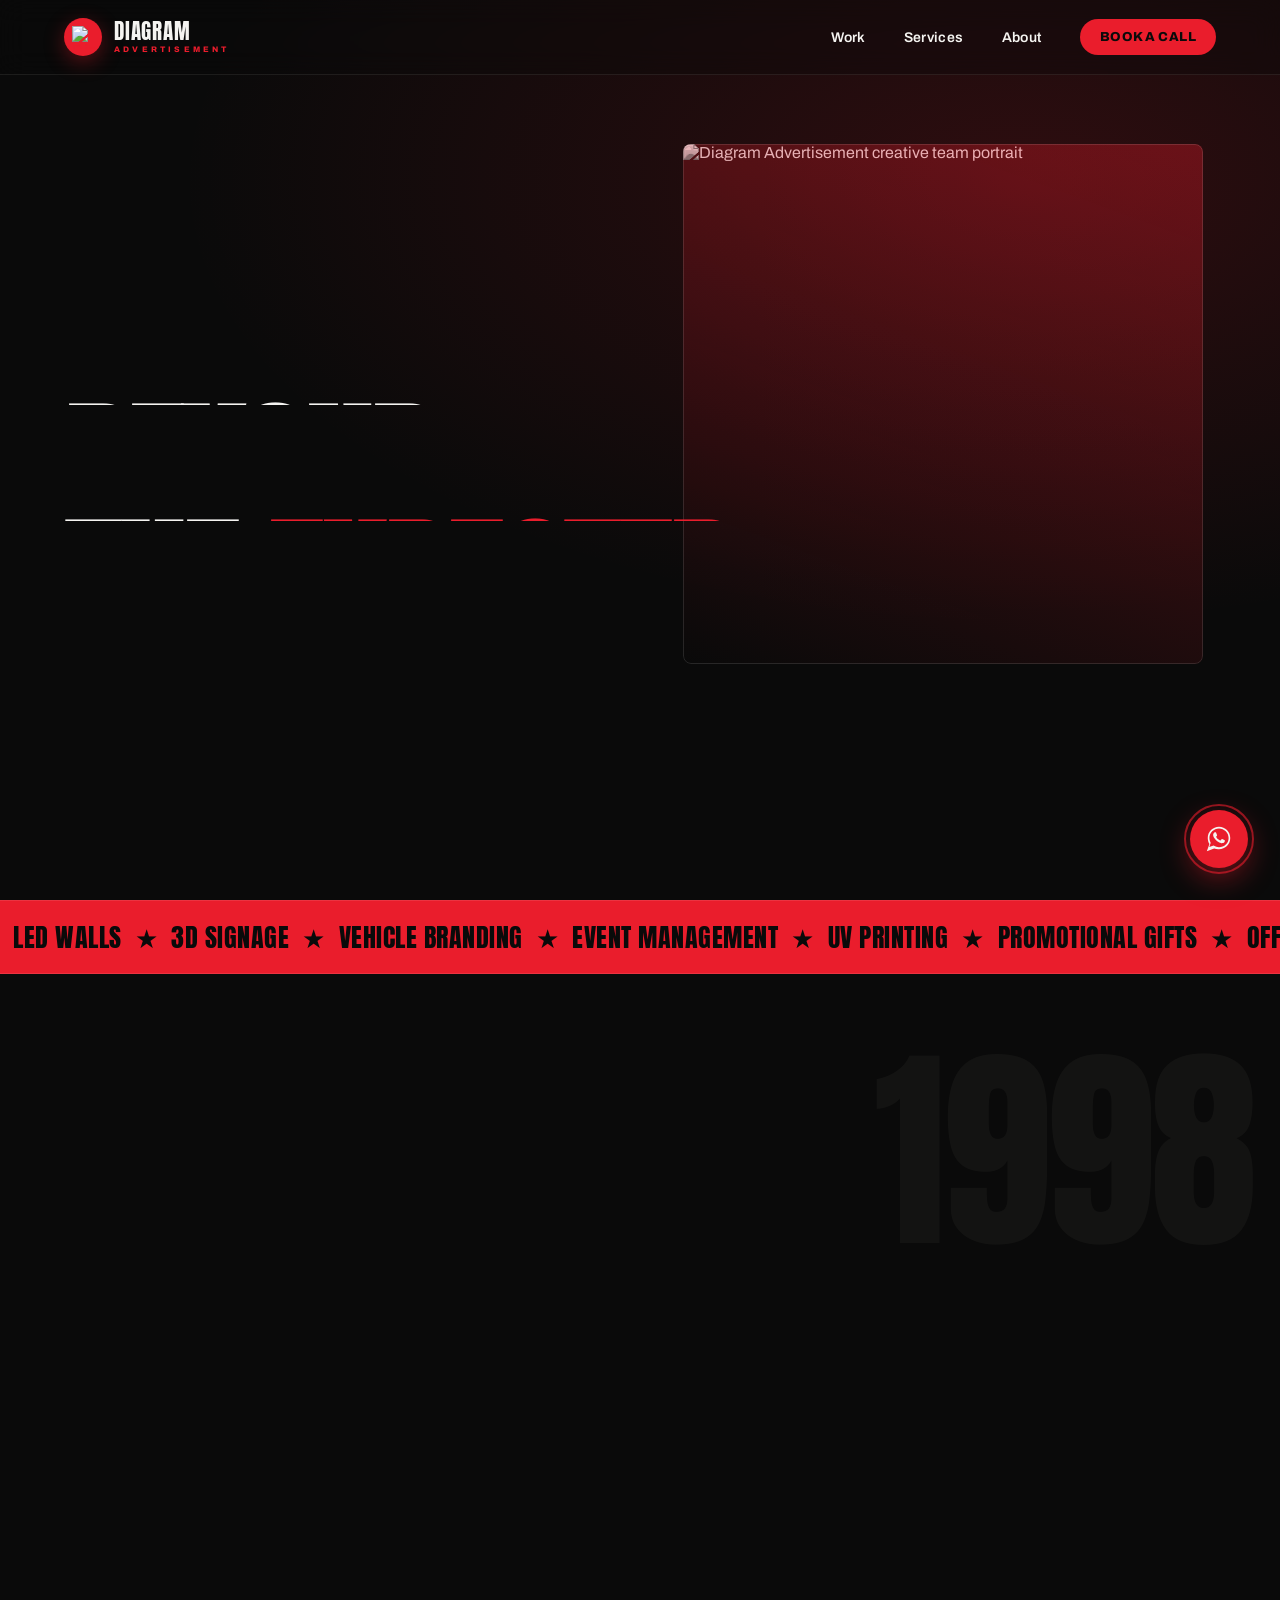
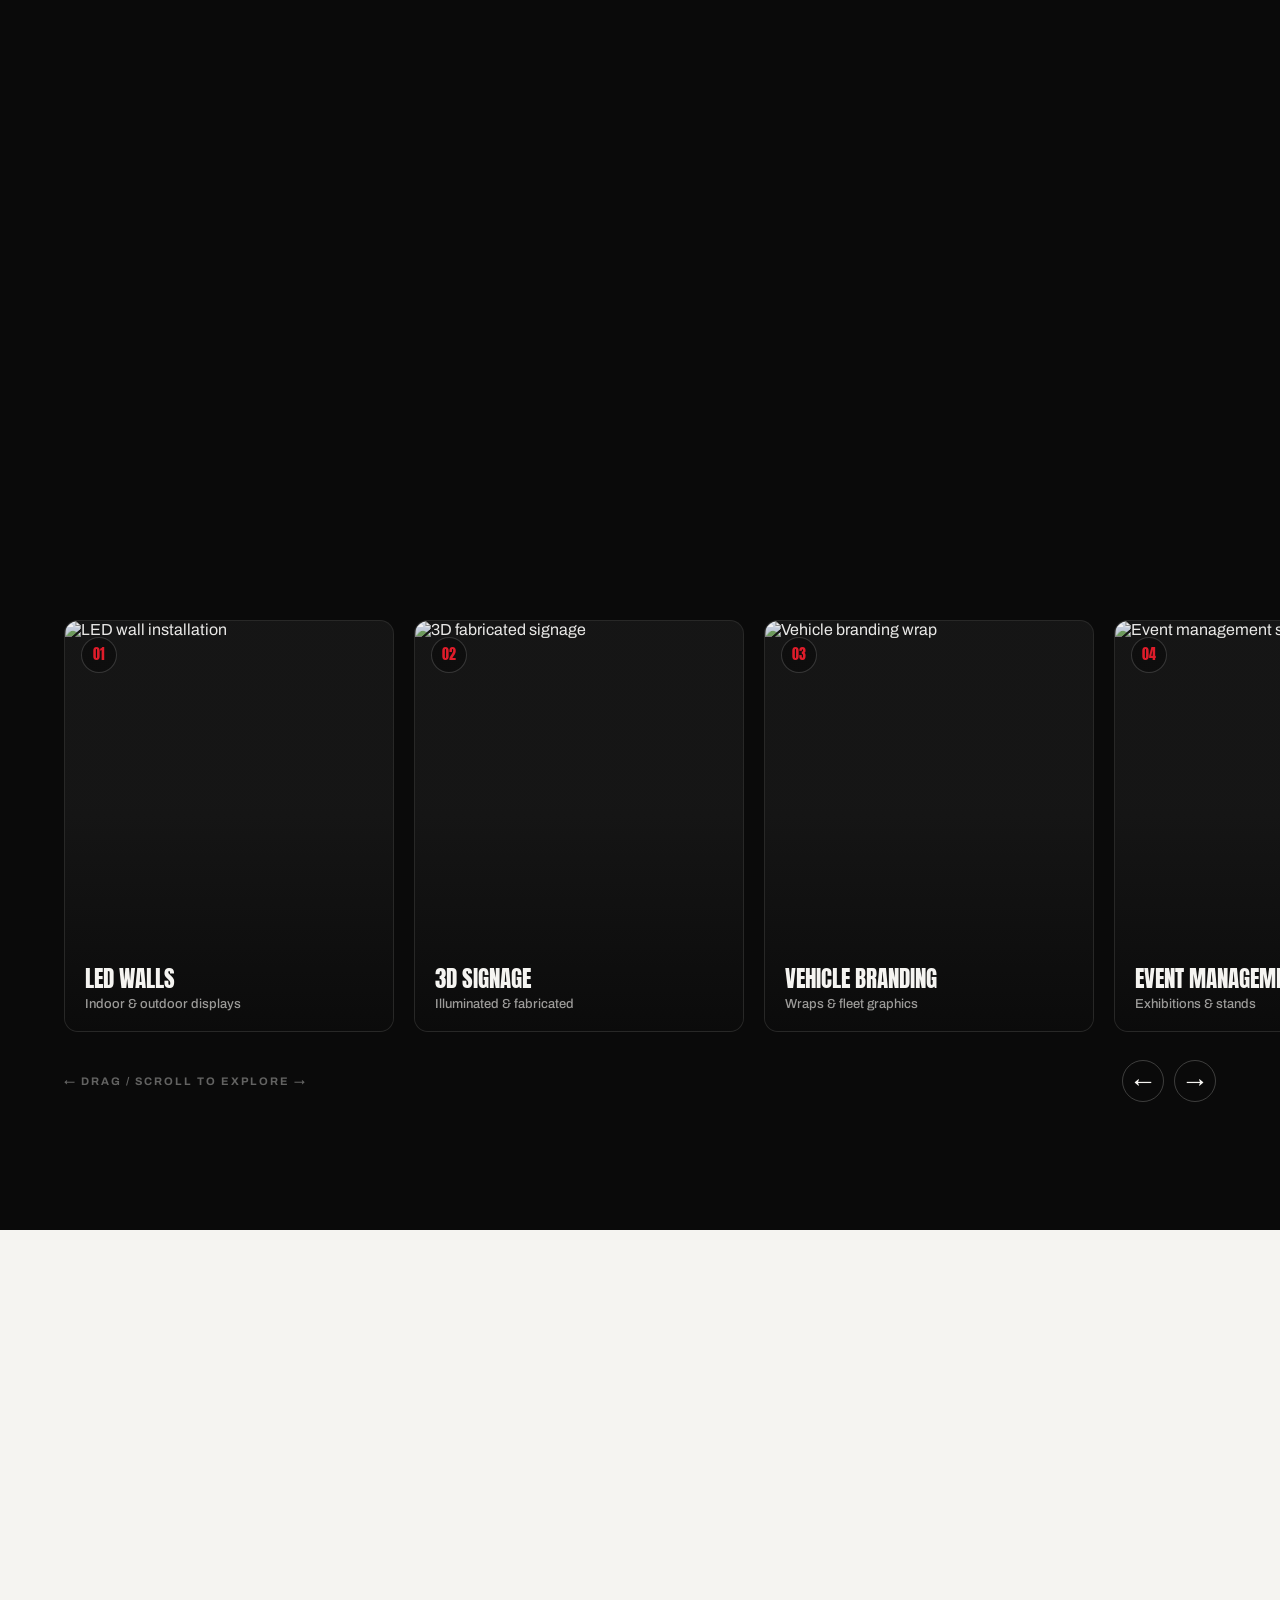
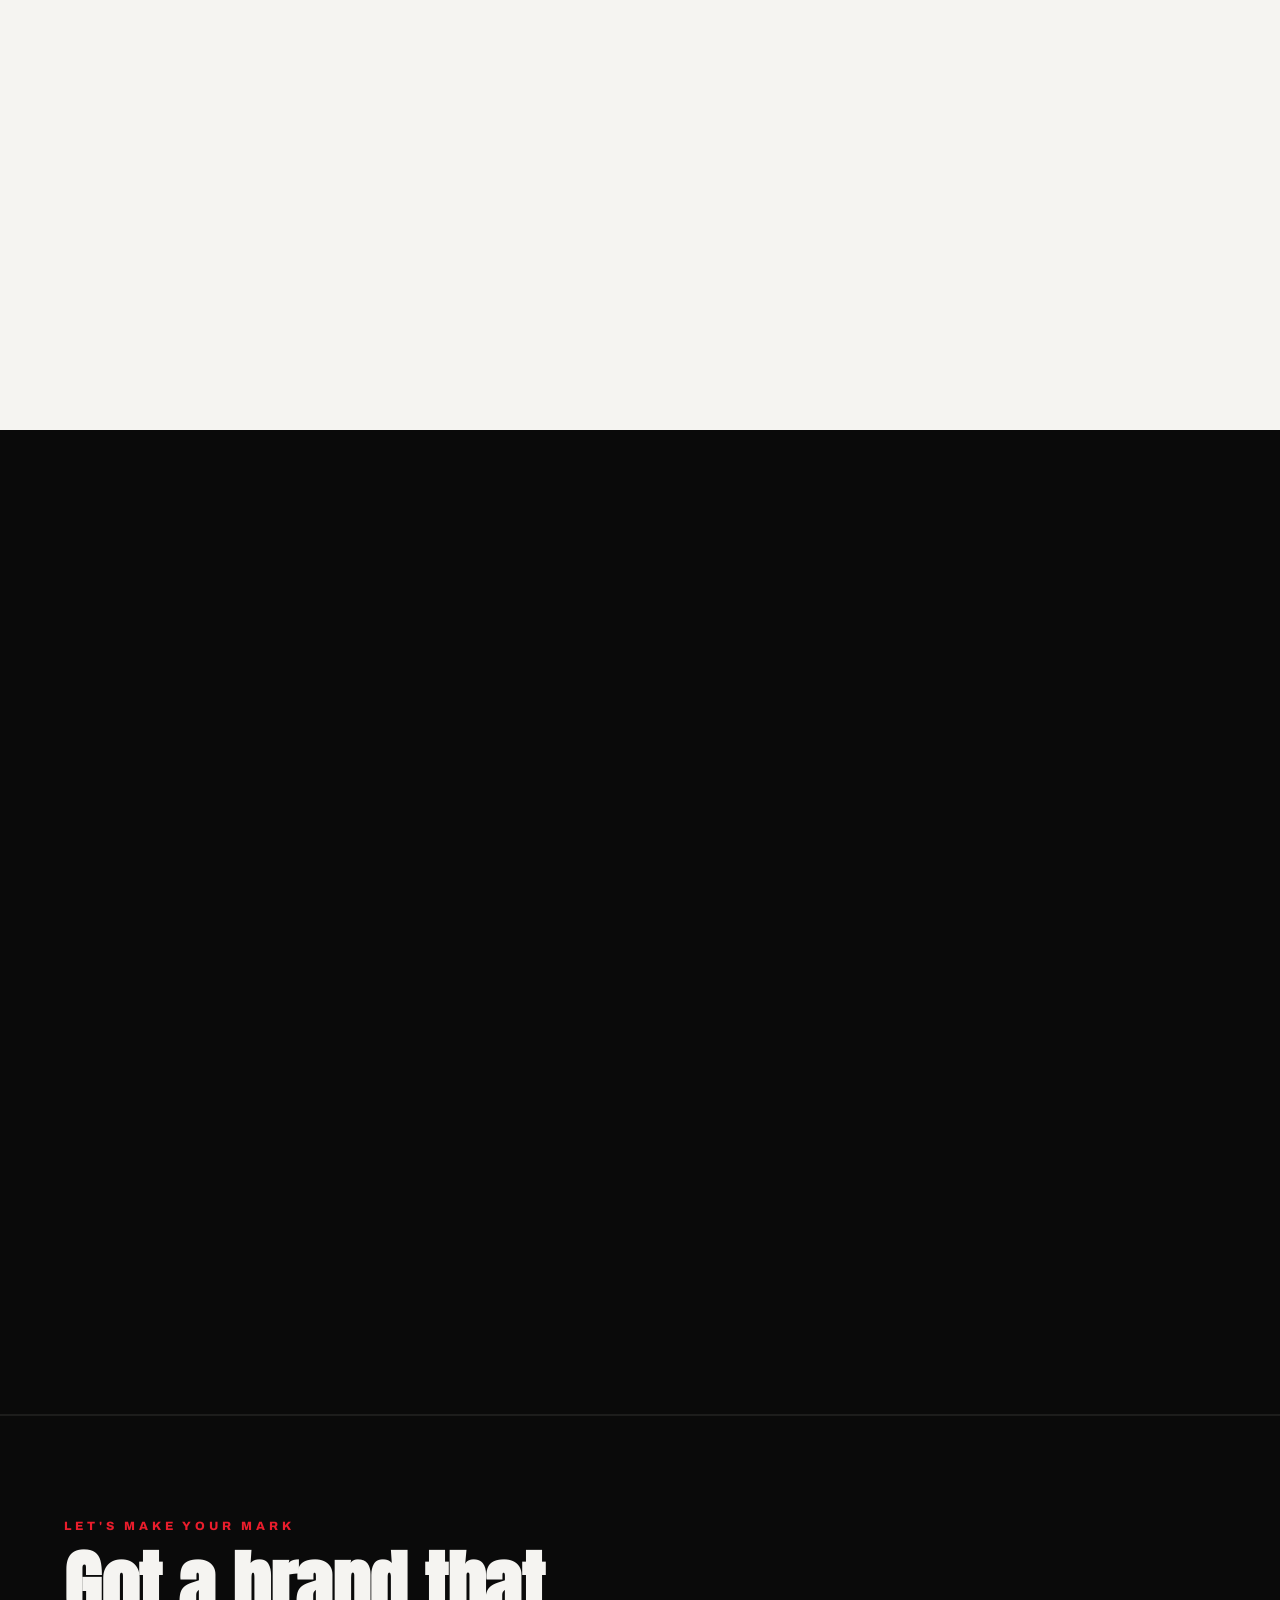
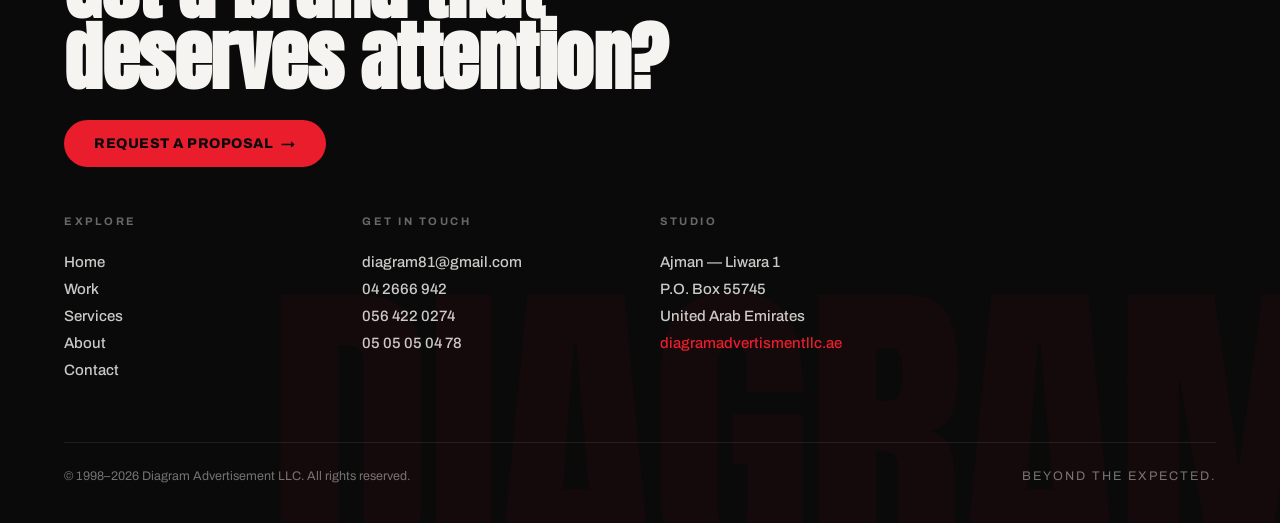
==== commit 56ee7511: "Revert to pre-liquid-hero state (b908f47) Rolls the site back to "Update phone number format in foot" ====
--- a/index.html
+++ b/index.html
@@ -21,7 +21,6 @@
 <link rel="preconnect" href="https://fonts.gstatic.com" crossorigin>
 <link href="https://fonts.googleapis.com/css2?family=Anton&family=Archivo:wght@400;500;600;700;800;900&display=swap" rel="stylesheet">
 <link rel="stylesheet" href="css/style.css">
-<link rel="stylesheet" href="css/liquid-hero.css">
 </head>
 <body>
 <a class="skip-link" href="#main">Skip to content</a>
@@ -43,12 +42,12 @@
 <main id="main">
   <!-- HERO -->
   <header class="hero">
-    <div class="hero-liquid" data-liquid-hover data-src="assets/hero-liquid.png" data-resolution="5" data-cursor-size="0.45" data-cursor-power="0.7" data-distortion="0.4">
-      <img src="assets/hero-liquid.png" alt="Diagram Advertisement creative campaign still" width="1898" height="839" loading="eager" fetchpriority="high">
-    </div>
-    <div class="hero-scrim" aria-hidden="true"></div>
-    <div class="hero-nav-fade" aria-hidden="true"></div>
     <div class="hero-glow" aria-hidden="true"></div>
+    <div class="hero-img-wrap">
+      <img src="assets/hero.png" alt="Diagram Advertisement creative team portrait" width="520" height="520" loading="eager" fetchpriority="high">
+      <div class="hero-img-tint" aria-hidden="true"></div>
+      <div class="hero-img-border" aria-hidden="true"></div>
+    </div>
 
     <div class="hero-content">
       <div class="eyebrow" data-reveal>
@@ -57,7 +56,7 @@
       </div>
       <h1 class="anton">
         <span class="hero-line"><span data-line>Beyond</span></span>
-        <span class="hero-line"><span data-line>the <span class="accent">expected.</span></span></span>
+        <span class="hero-line"><span data-line>the <span style="color:var(--accent);">expected.</span></span></span>
       </h1>
       <p class="lede" data-reveal>
         We build brands, spark big ideas and push boundaries &mdash; from LED walls and 3D signage to full campaigns. 28 years of turning attention into results across every medium.
@@ -67,12 +66,6 @@
         <a href="/contact" class="btn-outline">Book a Call</a>
       </div>
     </div>
-
-    <div class="hero-liquid-hint" aria-hidden="true">
-      <span class="bar"></span>
-      <span class="hint-pointer">Move your cursor across the frame</span>
-      <span class="hint-touch">Drag your finger across the frame</span>
-    </div>
   </header>
 
   <!-- MARQUEE -->
@@ -86,12 +79,12 @@
   <!-- WHO WE ARE -->
   <section class="section who-section">
     <div class="who-watermark anton" aria-hidden="true">1998</div>
-    <div class="who-inner">
+    <div style="position:relative;">
       <div class="section-tag" data-reveal>
         <span class="bar"></span>
         <span class="label">WHO WE ARE</span>
       </div>
-      <h2 class="anton" data-reveal>We provide the <span class="accent">spark</span> &amp; fan the <span class="accent">flames</span> of big ideas.</h2>
+      <h2 class="anton" data-reveal style="max-width:15ch;">We provide the <span style="color:var(--accent);">spark</span> &amp; fan the <span style="color:var(--accent);">flames</span> of big ideas.</h2>
       <div class="who-copy" data-reveal>
         <p>Founded in Dubai in 1998, Diagram has helped companies large and small build their brands with creative advertising and highly integrated campaigns. In-house market research means we guide clients to success &mdash; not trial and error.</p>
         <p>We are truly integrated &mdash; passionate about developing brands and delivering informed, innovative work. We put our clients' goals first, investing every budget as if it were our own.</p>
@@ -106,10 +99,10 @@
   </section>
 
   <!-- SERVICES PREVIEW -->
-  <section class="services-preview">
+  <section style="padding:clamp(20px,3vw,40px) 0 clamp(72px,10vw,130px);">
     <div class="services-head" data-reveal>
       <div>
-        <div class="section-tag">
+        <div class="section-tag" style="margin-bottom:16px;">
           <span class="bar"></span>
           <span class="label">WHAT WE DO</span>
         </div>
@@ -204,7 +197,7 @@
     <div class="inner">
       <div class="work-preview-head" data-reveal>
         <div>
-          <div class="section-tag"><span class="label">SELECTED WORK</span></div>
+          <div class="section-tag" style="margin-bottom:16px;"><span class="label">SELECTED WORK</span></div>
           <h2 class="anton">Brands we've<br>made loud.</h2>
         </div>
         <a href="/portfolio" class="link-underline">Full Portfolio &#8594;</a>
@@ -302,12 +295,12 @@
         <span>Ajman &mdash; Liwara 1</span>
         <span>P.O. Box 55745</span>
         <span>United Arab Emirates</span>
-        <span class="site-url">diagramadvertismentllc.ae</span>
+        <span style="color:var(--accent);opacity:1;">diagramadvertismentllc.ae</span>
       </div>
     </div>
     <div class="footer-bottom">
       <span>&copy; 1998&ndash;2026 Diagram Advertisement LLC. All rights reserved.</span>
-      <span class="tagline">BEYOND THE EXPECTED.</span>
+      <span style="letter-spacing:2px;">BEYOND THE EXPECTED.</span>
     </div>
   </div>
 </footer>
@@ -316,7 +309,6 @@
   <svg viewBox="0 0 32 32" xmlns="http://www.w3.org/2000/svg" aria-hidden="true"><path d="M16.004 3C9.376 3 4 8.373 4 15c0 2.34.653 4.527 1.787 6.393L3 29l7.828-2.744A11.94 11.94 0 0 0 16.004 27C22.63 27 28 21.627 28 15S22.63 3 16.004 3Zm0 21.75c-1.97 0-3.8-.57-5.35-1.552l-.383-.24-4.646 1.628 1.55-4.53-.25-.39A9.71 9.71 0 0 1 5.75 15c0-5.65 4.6-10.25 10.254-10.25S26.25 9.35 26.25 15 21.658 24.75 16.004 24.75Zm5.6-7.66c-.307-.154-1.818-.897-2.1-.998-.282-.103-.487-.154-.692.154-.204.307-.792.998-.972 1.203-.179.205-.358.23-.665.077-.307-.154-1.296-.478-2.469-1.523-.912-.813-1.528-1.817-1.707-2.124-.179-.307-.019-.473.135-.626.139-.138.307-.358.46-.538.154-.18.205-.307.307-.512.103-.205.051-.384-.026-.538-.077-.154-.692-1.67-.949-2.287-.25-.6-.505-.519-.692-.529l-.59-.01c-.205 0-.538.077-.82.384-.282.307-1.076 1.05-1.076 2.563s1.102 2.973 1.256 3.178c.154.205 2.17 3.312 5.257 4.644.735.317 1.309.507 1.756.649.738.235 1.41.202 1.941.123.592-.088 1.818-.744 2.075-1.462.256-.717.256-1.332.179-1.462-.076-.13-.281-.205-.588-.359Z"/></svg>
 </a>
 
-<script src="js/liquid-hover.js"></script>
 <script src="js/main.js"></script>
 <script src="js/service-images.js"></script>
 <script src="js/home.js"></script>
--- a/css/style.css
+++ b/css/style.css
@@ -312,7 +312,7 @@
 .svc-row.active .arrow{color:var(--accent)}
 .svc-panel{position:sticky;top:100px}
 .svc-panel .thumb{position:relative;aspect-ratio:4/3;border-radius:14px;overflow:hidden;background:#161616;border:1px solid rgba(245,244,241,0.1)}
-.svc-panel img{width:100%;height:100%;object-fit:cover;transition:opacity .26s ease}
+.svc-panel img{width:100%;height:100%;object-fit:cover;transition:opacity .45s ease}
 .svc-panel .thumb-fade{position:absolute;inset:0;background:linear-gradient(to top,rgba(10,10,10,0.6),transparent 55%)}
 .svc-panel-body{margin-top:22px}
 .svc-panel-body .t{font-size:clamp(24px,2.6vw,34px);text-transform:uppercase;letter-spacing:.3px;color:var(--accent);margin-bottom:12px}
@@ -388,332 +388,3 @@
 @keyframes wa-pulse{0%{transform:scale(.9);opacity:.6}100%{transform:scale(1.35);opacity:0}}
 @media (prefers-reduced-motion: reduce){ .whatsapp-fab::before{animation:none;display:none} }
 @media (max-width:480px){ .whatsapp-fab{width:52px;height:52px} .whatsapp-fab svg{width:26px;height:26px} }
-
-/* ===========================================================================
-   MOTION POLISH
-   Appended pass — overrides the rules above by source order, so the original
-   declarations stay readable in place. Principles: animate only transform and
-   opacity, never `transition: <time>` on its own (that is `all`), ease-out for
-   anything entering, press feedback on everything pressable, and no hover
-   effects on touch.
-   =========================================================================== */
-
-:root{
-  --ease-out:cubic-bezier(.23,1,.32,1);
-  --ease-in-out:cubic-bezier(.77,0,.175,1);
-  /* Gentle overshoot — bounce stays subtle, reserved for one-shot moments. */
-  --ease-back:cubic-bezier(.34,1.35,.64,1);
-  --dur-press:.14s;
-  --dur-fast:.2s;
-  --dur-base:.26s;
-  --dur-slow:.4s;
-}
-
-/* --- Pin bare shorthands to explicit properties --------------------------- */
-/* `transition:.25s` animates every animatable property, layout ones included. */
-.btn-pill{transition:transform .2s var(--ease-out),box-shadow .2s var(--ease-out)}
-.btn-outline{transition:transform .2s var(--ease-out),border-color .2s ease,background-color .2s ease,color .2s ease}
-.filter-btn{transition:transform .2s var(--ease-out),background-color .2s ease,border-color .2s ease,color .2s ease}
-.footer-col a{transition:color .2s ease,opacity .2s ease}
-.svc-row .arrow{transition:color .3s ease,transform .3s var(--ease-out)}
-.svc-row{transition:padding-left .3s var(--ease-out),background-color .3s ease}
-.nav-link{transition:color .2s ease}
-
-/* --- Press feedback ------------------------------------------------------- */
-/* Instant confirmation that the interface heard the press. */
-.btn-pill:active,
-.btn-outline:active,
-.filter-btn:active,
-.portfolio-card:active,
-.filmstrip-card:active{transform:scale(.97)}
-.btn-pill.large:active{transform:scale(.98)}
-.nav-toggle:active span{opacity:.6}
-
-/* --- Hover only where a real pointer exists ------------------------------- */
-@media (hover:hover) and (pointer:fine){
-  .svc-row:hover .arrow{transform:translateX(4px)}
-  .footer-col a:hover{opacity:1}
-}
-
-/* A tap on touch latches :hover on, leaving cards stuck mid-zoom. */
-@media (hover:none){
-  .btn-pill:hover{transform:none;box-shadow:none}
-  .portfolio-card:hover img,
-  .filmstrip-card:hover img,
-  .team-card:hover img{transform:none}
-}
-
-/* --- Hero entrance stagger ------------------------------------------------ */
-/* 60ms apart: the eye reads it as one cascade, not four separate arrivals. */
-.hero-content .lede[data-reveal]{transition-delay:60ms}
-.hero-content .hero-ctas[data-reveal]{transition-delay:120ms}
-.hero-liquid-hint{
-  opacity:0;
-  animation:dg-hint-in .8s var(--ease-out) .9s forwards;
-}
-@keyframes dg-hint-in{to{opacity:1}}
-
-/* --- Reduced motion ------------------------------------------------------- */
-/* Fewer and gentler, not zero: opacity still carries the meaning. */
-@media (prefers-reduced-motion:reduce){
-  *,*::before,*::after{
-    animation-duration:.01ms !important;
-    animation-iteration-count:1 !important;
-    transition-duration:.15s !important;
-    scroll-behavior:auto !important;
-  }
-  .hero-line > span{transform:none !important}
-  [data-reveal]{transform:none !important}
-  .btn-pill:hover,.portfolio-card:hover img,.filmstrip-card:hover img{transform:none}
-}
-
-/* ===========================================================================
-   STATE BRIDGES
-   Second pass. Everything above is corrective — this block is additive, and
-   only covers places where state changed by teleporting: an element went from
-   absent to present with nothing in between.
-
-   All of it is CSS-only. `transition-behavior:allow-discrete` lets `display`
-   participate in a transition, and `@starting-style` supplies the "before"
-   frame, so the existing `hidden` toggles in JS keep working untouched. In
-   browsers without support the result is exactly today's behaviour: instant.
-   =========================================================================== */
-
-/* --- Lightbox (portfolio) ------------------------------------------------- */
-/* Backdrop fades; the figure scales from .96 — never from 0, nothing in the
-   real world appears out of nothing. Origin stays centre: it is a modal, not
-   a popover, so it is not anchored to any trigger. */
-.lightbox{
-  opacity:1;
-  transition:opacity var(--dur-fast) ease,display var(--dur-fast) allow-discrete;
-}
-.lightbox[hidden]{opacity:0}
-@starting-style{
-  .lightbox:not([hidden]){opacity:0}
-}
-
-.lb-figure{
-  opacity:1;transform:scale(1);
-  transition:opacity var(--dur-base) var(--ease-out),transform var(--dur-base) var(--ease-out);
-}
-.lightbox[hidden] .lb-figure{opacity:0;transform:scale(.96)}
-@starting-style{
-  .lightbox:not([hidden]) .lb-figure{opacity:0;transform:scale(.96)}
-}
-
-/* --- Mobile menu ---------------------------------------------------------- */
-/* Was a bare display:none <-> flex swap, the harshest change on the site. */
-@media (max-width:640px){
-  .nav-links{
-    opacity:0;transform:translateY(-8px);
-    transition:opacity .22s var(--ease-out),transform .22s var(--ease-out),display .22s allow-discrete;
-  }
-  .nav.menu-open .nav-links{opacity:1;transform:translateY(0)}
-  @starting-style{
-    .nav.menu-open .nav-links{opacity:0;transform:translateY(-8px)}
-  }
-}
-
-/* --- Contact success ------------------------------------------------------ */
-/* Seen once, if ever — the only place on this site with a delight budget. */
-.thanks:not([hidden]){animation:dg-thanks-in var(--dur-slow) var(--ease-out) both}
-.thanks:not([hidden]) .thanks-check{animation:dg-check-in .42s var(--ease-back) .09s both}
-@keyframes dg-thanks-in{from{opacity:0;transform:translateY(10px)}}
-@keyframes dg-check-in{from{opacity:0;transform:scale(.8)}}
-
-/* --- Filtered grid stagger ------------------------------------------------ */
-/* Cards already reveal; they just all arrive on the same frame. 40ms apart
-   reads as one cascade. Capped at 8 so a 20-result filter never crawls. */
-.portfolio-grid .grid > [data-reveal]:nth-child(2){transition-delay:40ms}
-.portfolio-grid .grid > [data-reveal]:nth-child(3){transition-delay:80ms}
-.portfolio-grid .grid > [data-reveal]:nth-child(4){transition-delay:120ms}
-.portfolio-grid .grid > [data-reveal]:nth-child(5){transition-delay:160ms}
-.portfolio-grid .grid > [data-reveal]:nth-child(6){transition-delay:200ms}
-.portfolio-grid .grid > [data-reveal]:nth-child(7){transition-delay:240ms}
-.portfolio-grid .grid > [data-reveal]:nth-child(n+8){transition-delay:280ms}
-
-/* --- Remaining press feedback --------------------------------------------- */
-/* Small circular targets need a deeper scale than a wide pill to read. */
-.strip-arrow:active:not(:disabled),
-.lb-btn:active,
-.whatsapp-fab:active{transform:scale(.92)}
-.contact-form button[type="submit"]:active:not(:disabled),
-.thanks button:active{transform:scale(.97)}
-.lb-btn{transition:transform var(--dur-press) var(--ease-out),background-color .25s ease,border-color .25s ease}
-.strip-arrow{transition:transform var(--dur-press) var(--ease-out),background-color .25s ease,border-color .25s ease,opacity .25s ease}
-.whatsapp-fab{transition:transform var(--dur-press) var(--ease-out),box-shadow .25s ease}
-.contact-form button[type="submit"]{transition:transform var(--dur-press) var(--ease-out),box-shadow .25s ease}
-.thanks button{transition:transform var(--dur-press) var(--ease-out),border-color .2s ease,background-color .2s ease}
-
-@media (hover:none){
-  /* Tapping a client logo to bring it to full colour is a deliberate, used
-     interaction, so the latched :hover stays exactly as it was. :active only
-     makes the response immediate instead of waiting for the tap to resolve. */
-  .client-logo:active{filter:grayscale(0);opacity:1}
-  .whatsapp-fab:hover{transform:none;box-shadow:0 10px 30px rgba(234,29,44,0.45)}
-}
-
-/* --- Reduced motion ------------------------------------------------------- */
-/* The bridges survive as opacity-only: the meaning is "this changed", and
-   opacity still carries it without any travel or scale. */
-@media (prefers-reduced-motion:reduce){
-  .lb-figure,
-  .lightbox[hidden] .lb-figure{transform:none !important}
-  .nav-links{transform:none !important}
-  .portfolio-grid .grid > [data-reveal]{transition-delay:0ms !important}
-}
-
-/* ===========================================================================
-   DESIGN PASS
-   Third block. Surface, typography and accessibility — no layout rewrites.
-   =========================================================================== */
-
-/* --- Focus rings ---------------------------------------------------------- */
-/* The single most serious gap on the site: nothing had a visible focus state,
-   and `outline:none` on inputs (line 333) actively removed the browser's.
-   Keyboard users had no idea where they were. :focus-visible only shows for
-   keyboard navigation, so mouse users never see a ring on click. */
-:where(a,button,[tabindex]):focus-visible,
-input:focus-visible,
-select:focus-visible,
-textarea:focus-visible{
-  outline:2px solid var(--fg);
-  outline-offset:3px;
-  border-radius:3px;
-}
-/* Bone-white and red sections need the inverse, or the ring disappears. */
-.work-preview :focus-visible,
-.values :focus-visible{outline-color:var(--bg)}
-/* The pill sits on accent red; a white ring reads there, but give it room. */
-.btn-pill:focus-visible{outline-offset:4px}
-
-/* --- Film grain ----------------------------------------------------------- */
-/* Flat dark surfaces read as sterile. A fixed grain layer breaks the digital
-   flatness and unifies the dark sections with the bone-white one — the same
-   texture crosses both, so the palette jump feels authored. Inline SVG, so no
-   network request and nothing to 404. */
-body::after{
-  content:'';
-  position:fixed;inset:0;
-  z-index:2001; /* above the lightbox (2000); purely decorative, never hit-tested */
-  pointer-events:none;
-  opacity:.038;
-  background-image:url("data:image/svg+xml,%3Csvg xmlns='http://www.w3.org/2000/svg' width='140' height='140'%3E%3Cfilter id='n'%3E%3CfeTurbulence type='fractalNoise' baseFrequency='0.85' numOctaves='3' stitchTiles='stitch'/%3E%3C/filter%3E%3Crect width='100%25' height='100%25' filter='url(%23n)'/%3E%3C/svg%3E");
-}
-
-/* --- Viewport units ------------------------------------------------------- */
-/* 100vh includes the iOS Safari URL bar, so the hero jumped as it collapsed.
-   Declared after the 100vh rule, so browsers without dvh keep the fallback. */
-.hero{min-height:100dvh}
-
-/* --- Typography polish ---------------------------------------------------- */
-/* balance for headings (stops a single orphaned word on the last line),
-   pretty for body copy (same, without re-balancing long paragraphs). */
-h1,h2,h3,
-.thumb-info .t,.work-card .t,.value-card .t,.cta-box h3{text-wrap:balance}
-p,.lede,.thumb-info .s,.work-card .s,.stat .lbl{text-wrap:pretty}
-
-/* Figures line up in columns instead of drifting — matters most in .stats,
-   where four numbers sit in a row, and in the timeline years. */
-.stat .num,.timeline-item .year,.thumb-num,.value-card .num,.contact-block .phones{
-  font-variant-numeric:tabular-nums;
-}
-
-/* --- Utility classes replacing inline styles ------------------------------ */
-.accent{color:var(--accent)}
-.who-inner{position:relative}
-.who-section h2{max-width:15ch}
-.services-preview{padding:clamp(20px,3vw,40px) 0 clamp(72px,10vw,130px)}
-.services-head .section-tag,
-.work-preview-head .section-tag{margin-bottom:16px}
-.footer-col .site-url{color:var(--accent);opacity:1}
-.footer-bottom .tagline{letter-spacing:2px}
-
-/* ===========================================================================
-   TYPE SYSTEM
-   Fourth block. Typography only — not one word of copy changes.
-
-   Two faces, both already authoritative here and both kept:
-     Anton   — display. Ships ONE weight (400).
-     Archivo — text. Real weights 400–900.
-
-   Role ladder:  display > opener > subhead > lede > body > label > data
-   =========================================================================== */
-
-:root{
-  /* Tracking is em-based so the letterfit is identical at every clamp step.
-     The old values were absolute px, which meant one rule produced -0.019em on
-     a phone and -0.0067em on a desktop — the headline changed character between
-     breakpoints, and the largest type on the site was the loosest. Display type
-     tightens as it grows; it does not loosen. */
-  --track-display:-.022em;
-  --track-opener:-.016em;
-  --track-subhead:-.01em;
-  --track-label:.3em;
-}
-
-/* Anton ships a single 400 weight. h1/h2/h3 inherit `bold` from the UA
-   stylesheet, so every headline was rendering as a browser-synthesised smear
-   of the real letterforms — while .stat .num (a div) got the genuine 400.
-   Same font, two renderings. font-synthesis keeps it pinned if any later rule
-   asks for bold again. */
-.anton{
-  font-weight:400;
-  font-synthesis:none;
-}
-
-/* --- Display -------------------------------------------------------------- */
-.hero h1,
-.page-hero h1{letter-spacing:var(--track-display)}
-
-/* --- Section openers ------------------------------------------------------ */
-.section h2,
-.services-head h2,
-.work-preview-head h2,
-.team-head h2,
-.footer-cta h2,
-.values h2,
-.story-grid h2,
-.thanks h2{letter-spacing:var(--track-opener)}
-
-/* Same role, two accidental sizes (66px vs the 68px its two siblings use). */
-.team-head h2{font-size:clamp(34px,5vw,68px)}
-
-/* --- Subheads and card titles --------------------------------------------- */
-.cta-box h3,
-.thumb-info .t,
-.work-card .t,
-.portfolio-card .info .t,
-.value-card .t,
-.timeline-item .t,
-.team-card .name,
-.lb-title{letter-spacing:var(--track-subhead)}
-
-/* --- Labels --------------------------------------------------------------- */
-/* One role, previously set at .333em (12px tags) or .227em (11px footer and
-   contact labels) — inconsistent, and backwards: the smaller size had the
-   tighter fit when small caps need more air, not less.
-   .eyebrow stays out on purpose: it is a long string inside a bordered pill,
-   where tracking is constrained by the container, not by the role. */
-.section-tag .label,
-.clients .label,
-.footer-cta .label,
-.footer-col .label,
-.contact-block .label,
-.page-hero .kicker,
-.timeline > .label{letter-spacing:var(--track-label)}
-
-/* --- Light on dark -------------------------------------------------------- */
-/* Bone white on near-black blooms optically and closes up the counters. Body
-   copy takes a hair of positive tracking to hold them open; the display sizes
-   do not need it, being large enough to resolve on their own. */
-.lede,
-.who-copy p,
-.story-grid p,
-.svc-panel-body p{letter-spacing:.005em}
-
-/* --- Data ----------------------------------------------------------------- */
-/* The one place the display face carries information rather than voice.
-   Tabular figures are already set in the DESIGN PASS block above. */
-.stat .num,
-.timeline-item .year{letter-spacing:var(--track-opener)}
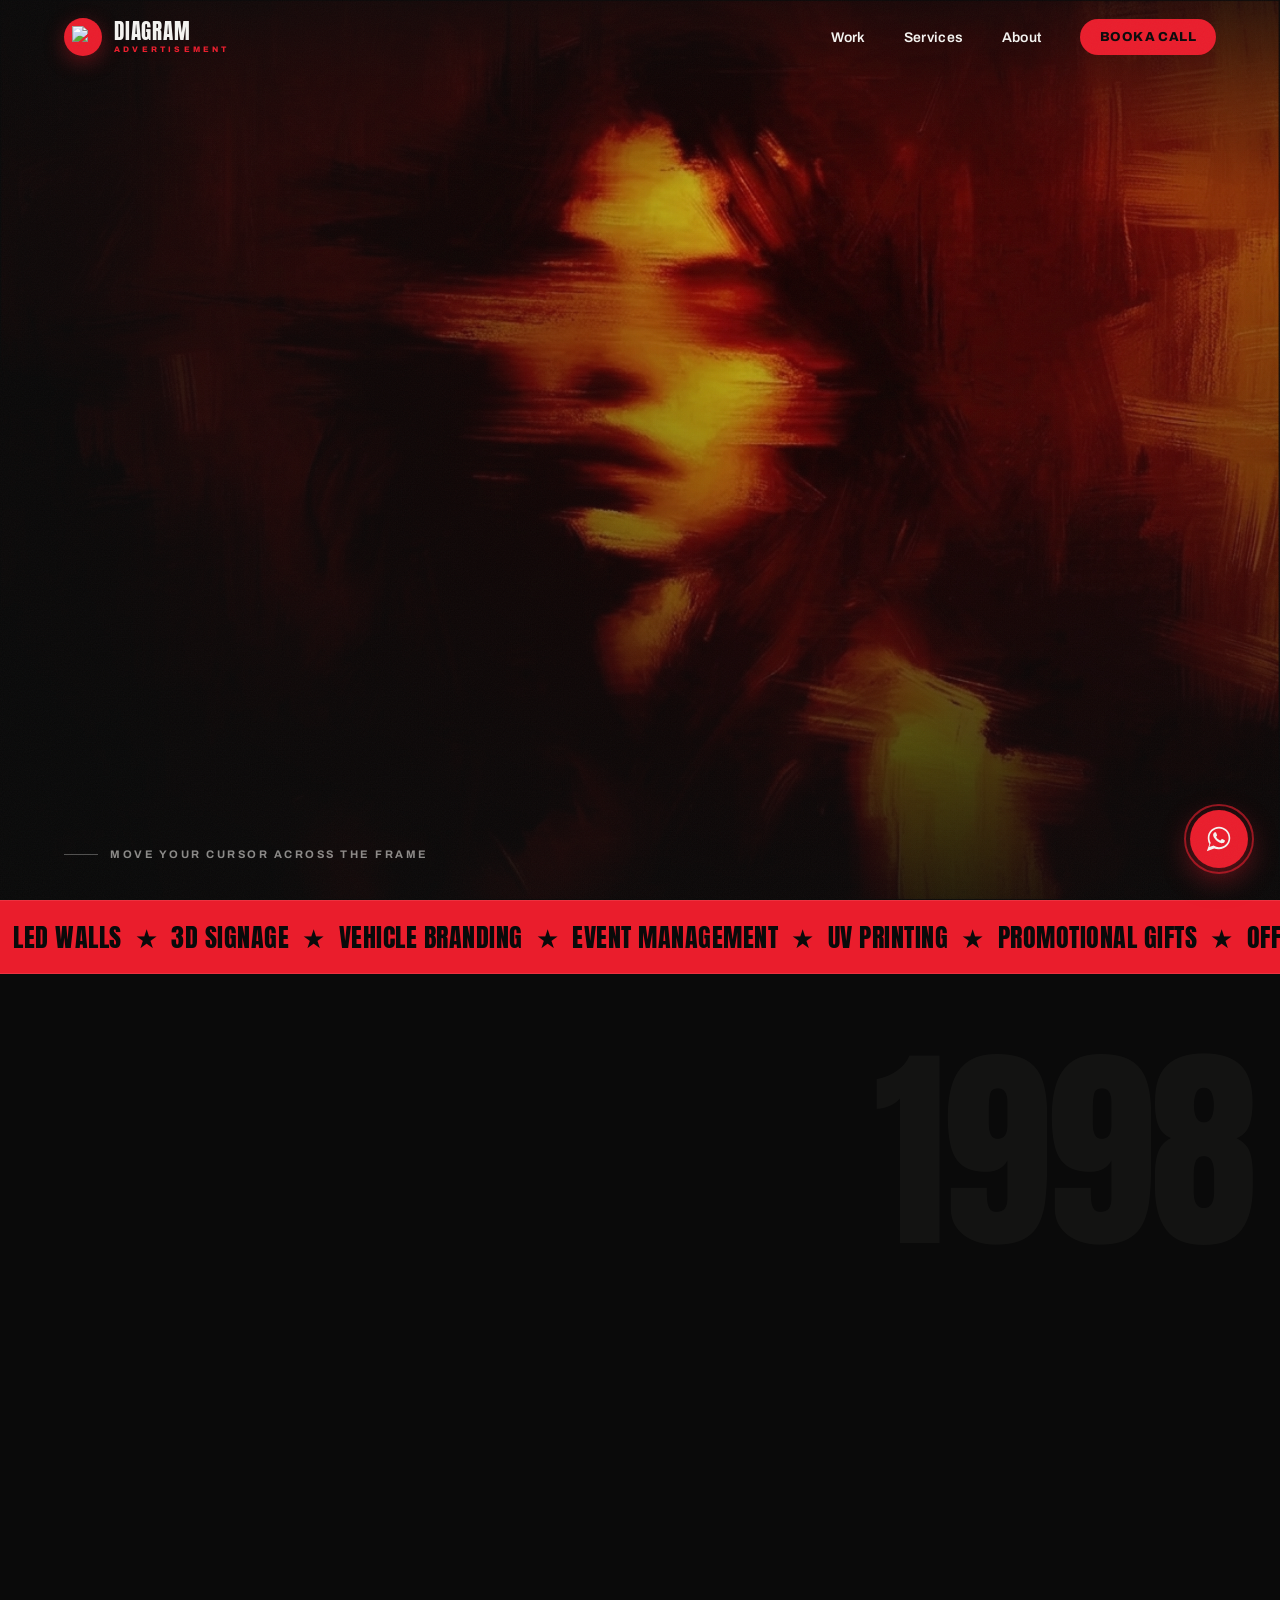
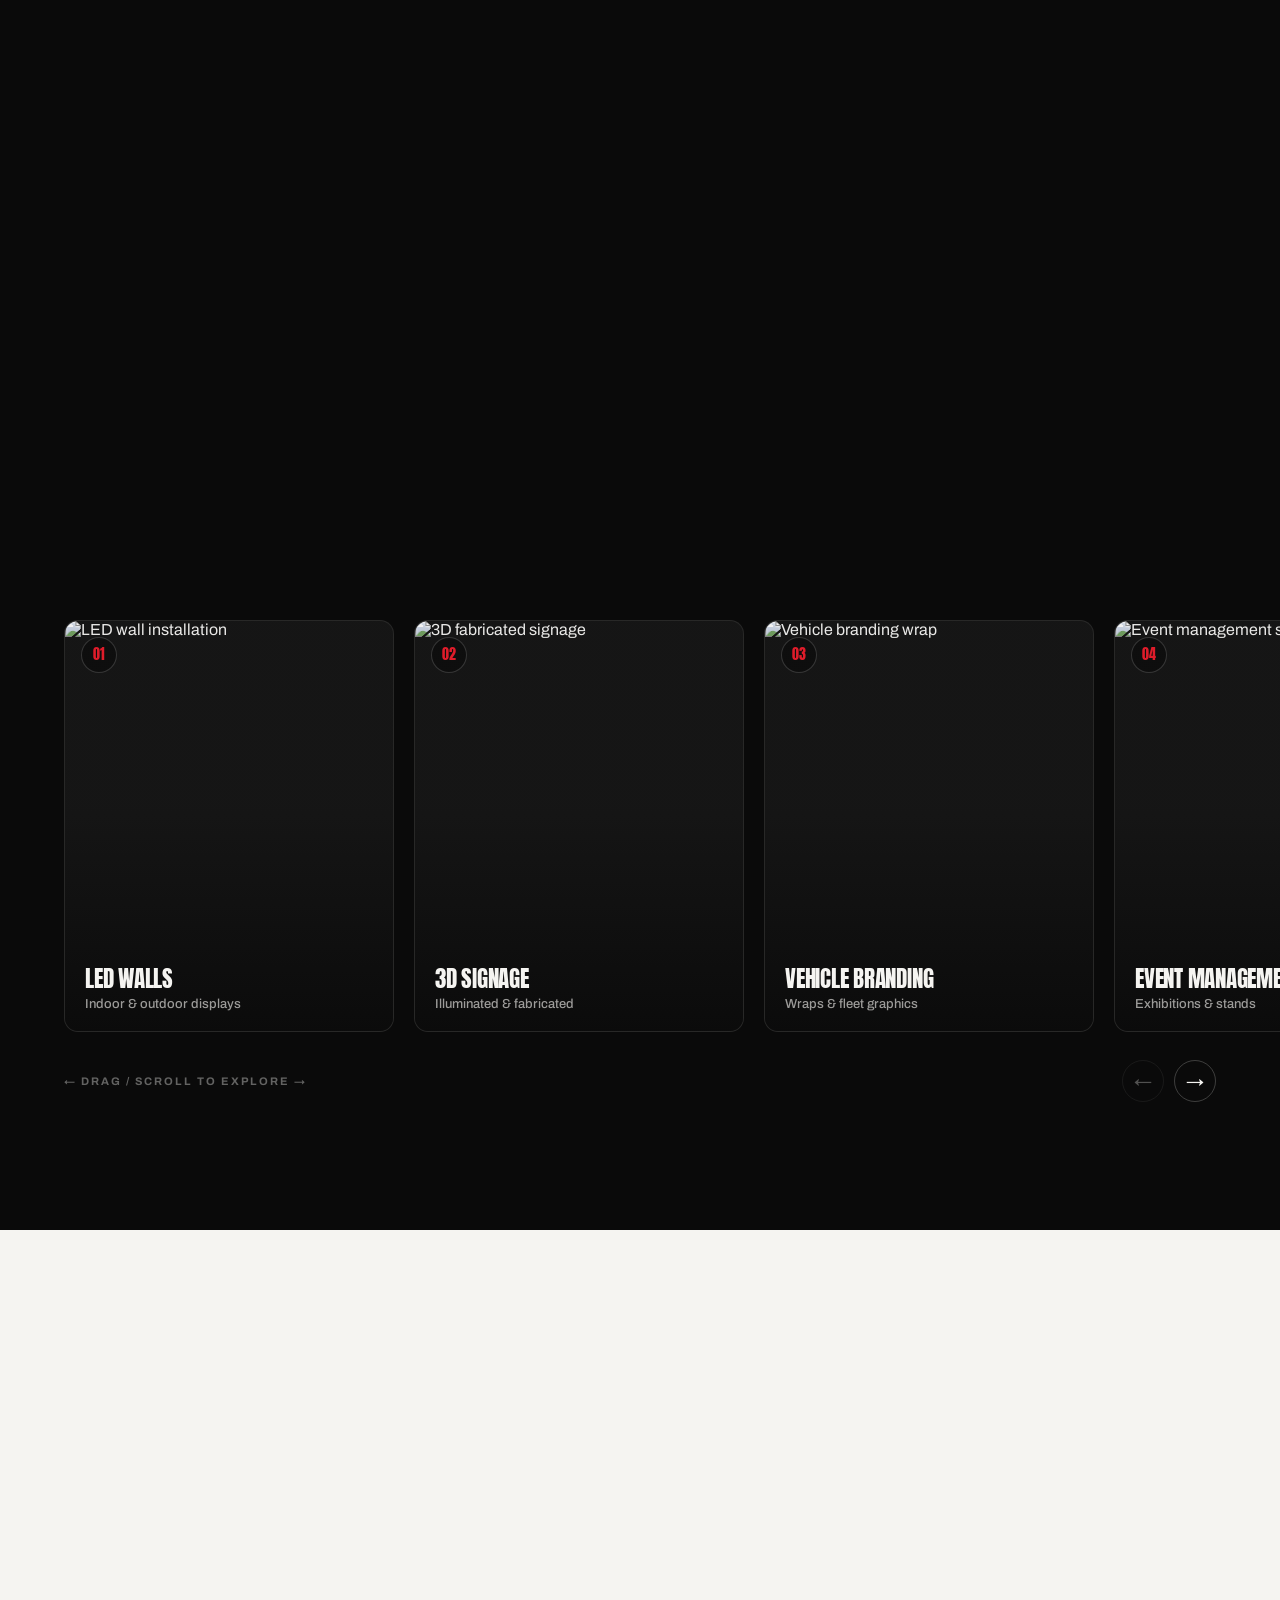
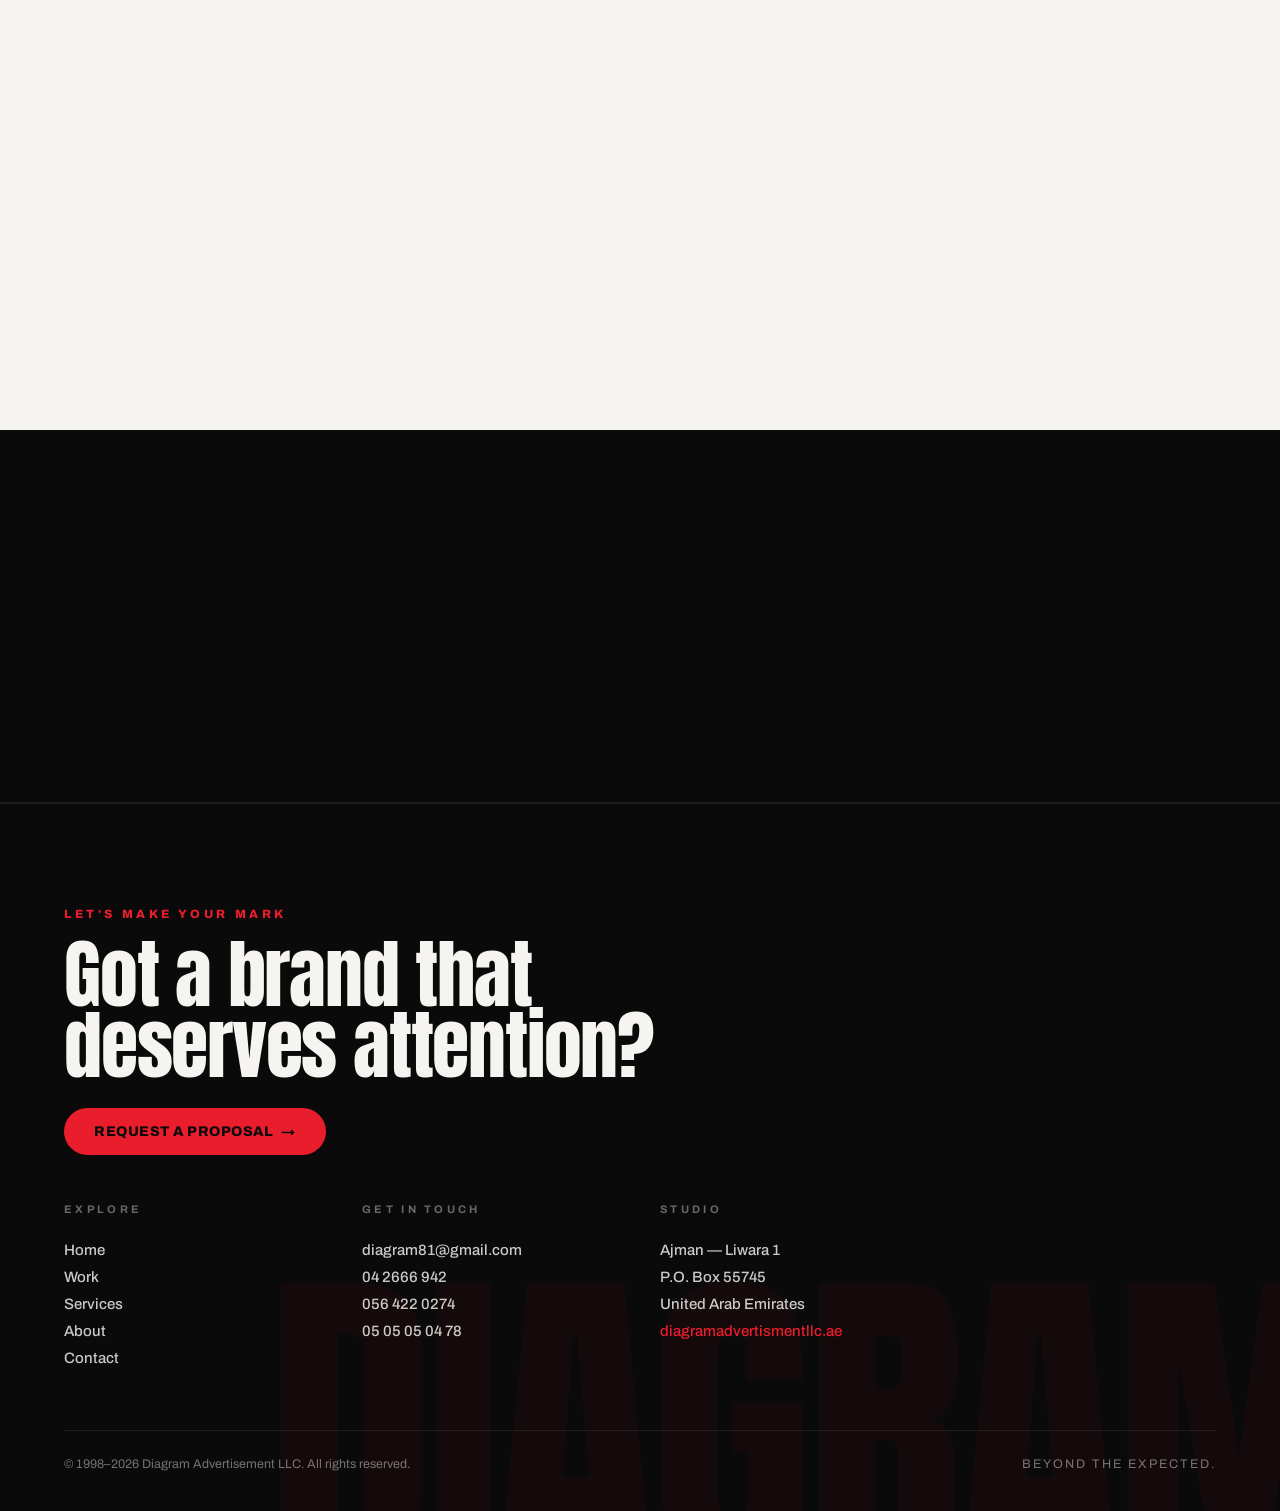
==== commit 014cef93: "feat: ship the liquid hero design to production Promotes the design that lived in ../website-liquid." ====
--- a/index.html
+++ b/index.html
@@ -21,6 +21,7 @@
 <link rel="preconnect" href="https://fonts.gstatic.com" crossorigin>
 <link href="https://fonts.googleapis.com/css2?family=Anton&family=Archivo:wght@400;500;600;700;800;900&display=swap" rel="stylesheet">
 <link rel="stylesheet" href="css/style.css">
+<link rel="stylesheet" href="css/liquid-hero.css">
 </head>
 <body>
 <a class="skip-link" href="#main">Skip to content</a>
@@ -42,12 +43,11 @@
 <main id="main">
   <!-- HERO -->
   <header class="hero">
-    <div class="hero-glow" aria-hidden="true"></div>
-    <div class="hero-img-wrap">
-      <img src="assets/hero.png" alt="Diagram Advertisement creative team portrait" width="520" height="520" loading="eager" fetchpriority="high">
-      <div class="hero-img-tint" aria-hidden="true"></div>
-      <div class="hero-img-border" aria-hidden="true"></div>
-    </div>
+    <div class="hero-liquid" data-liquid-hover data-src="assets/hero-liquid.jpg" data-resolution="5" data-cursor-size="0.45" data-cursor-power="0.7" data-distortion="0.4">
+      <img src="assets/hero-liquid.jpg" alt="Painterly portrait in molten reds and golds" width="1376" height="768" loading="eager" fetchpriority="high">
+    </div>
+    <div class="hero-scrim" aria-hidden="true"></div>
+    <div class="hero-nav-fade" aria-hidden="true"></div>
 
     <div class="hero-content">
       <div class="eyebrow" data-reveal>
@@ -56,7 +56,7 @@
       </div>
       <h1 class="anton">
         <span class="hero-line"><span data-line>Beyond</span></span>
-        <span class="hero-line"><span data-line>the <span style="color:var(--accent);">expected.</span></span></span>
+        <span class="hero-line"><span data-line>the <span class="accent">expected.</span></span></span>
       </h1>
       <p class="lede" data-reveal>
         We build brands, spark big ideas and push boundaries &mdash; from LED walls and 3D signage to full campaigns. 28 years of turning attention into results across every medium.
@@ -66,6 +66,12 @@
         <a href="/contact" class="btn-outline">Book a Call</a>
       </div>
     </div>
+
+    <div class="hero-liquid-hint" aria-hidden="true">
+      <span class="bar"></span>
+      <span class="hint-pointer">Move your cursor across the frame</span>
+      <span class="hint-touch">Drag your finger across the frame</span>
+    </div>
   </header>
 
   <!-- MARQUEE -->
@@ -79,12 +85,12 @@
   <!-- WHO WE ARE -->
   <section class="section who-section">
     <div class="who-watermark anton" aria-hidden="true">1998</div>
-    <div style="position:relative;">
+    <div class="who-inner">
       <div class="section-tag" data-reveal>
         <span class="bar"></span>
         <span class="label">WHO WE ARE</span>
       </div>
-      <h2 class="anton" data-reveal style="max-width:15ch;">We provide the <span style="color:var(--accent);">spark</span> &amp; fan the <span style="color:var(--accent);">flames</span> of big ideas.</h2>
+      <h2 class="anton" data-reveal>We provide the <span class="accent">spark</span> &amp; fan the <span class="accent">flames</span> of big ideas.</h2>
       <div class="who-copy" data-reveal>
         <p>Founded in Dubai in 1998, Diagram has helped companies large and small build their brands with creative advertising and highly integrated campaigns. In-house market research means we guide clients to success &mdash; not trial and error.</p>
         <p>We are truly integrated &mdash; passionate about developing brands and delivering informed, innovative work. We put our clients' goals first, investing every budget as if it were our own.</p>
@@ -99,10 +105,10 @@
   </section>
 
   <!-- SERVICES PREVIEW -->
-  <section style="padding:clamp(20px,3vw,40px) 0 clamp(72px,10vw,130px);">
+  <section class="services-preview">
     <div class="services-head" data-reveal>
       <div>
-        <div class="section-tag" style="margin-bottom:16px;">
+        <div class="section-tag">
           <span class="bar"></span>
           <span class="label">WHAT WE DO</span>
         </div>
@@ -197,7 +203,7 @@
     <div class="inner">
       <div class="work-preview-head" data-reveal>
         <div>
-          <div class="section-tag" style="margin-bottom:16px;"><span class="label">SELECTED WORK</span></div>
+          <div class="section-tag"><span class="label">SELECTED WORK</span></div>
           <h2 class="anton">Brands we've<br>made loud.</h2>
         </div>
         <a href="/portfolio" class="link-underline">Full Portfolio &#8594;</a>
@@ -222,7 +228,7 @@
         <a href="/portfolio" class="work-card" data-reveal>
           <div class="thumb">
             <img src="assets/events.png" alt="Big Deal Mart retail campaign">
-            <div class="work-tag">Campaign</div>
+            <div class="work-tag">Vinyl Sticker</div>
           </div>
           <div class="t anton">Big Deal Mart</div>
           <div class="s">Retail campaign &amp; in-store display</div>
@@ -235,7 +241,9 @@
   <section class="clients">
     <div class="inner" data-reveal>
       <div class="label">OUR VALUED CLIENTS</div>
-      <div class="clients-grid">
+      <div class="clients-marquee">
+       <div class="clients-track">
+        <div class="clients-group" id="clientsGroup">
         <div class="client-logo"><img src="images/clients/client01.png" alt="Baqer Mohebi Supermarket" loading="lazy"></div>
         <div class="client-logo"><img src="images/clients/client02.png" alt="Quick" loading="lazy"></div>
         <div class="client-logo"><img src="images/clients/client03.png" alt="CAFU" loading="lazy"></div>
@@ -261,6 +269,8 @@
         <div class="client-logo"><img src="images/clients/client23.png" alt="10 Markets" loading="lazy"></div>
         <div class="client-logo"><img src="images/clients/client24.png" alt="Big Deal Mart" loading="lazy"></div>
         <div class="client-logo"><img src="images/clients/client25.png" alt="Al Rahmani Group of Companies" loading="lazy"></div>
+        </div>
+       </div>
       </div>
     </div>
   </section>
@@ -295,12 +305,12 @@
         <span>Ajman &mdash; Liwara 1</span>
         <span>P.O. Box 55745</span>
         <span>United Arab Emirates</span>
-        <span style="color:var(--accent);opacity:1;">diagramadvertismentllc.ae</span>
+        <span class="site-url">diagramadvertismentllc.ae</span>
       </div>
     </div>
     <div class="footer-bottom">
       <span>&copy; 1998&ndash;2026 Diagram Advertisement LLC. All rights reserved.</span>
-      <span style="letter-spacing:2px;">BEYOND THE EXPECTED.</span>
+      <span class="tagline">BEYOND THE EXPECTED.</span>
     </div>
   </div>
 </footer>
@@ -309,6 +319,7 @@
   <svg viewBox="0 0 32 32" xmlns="http://www.w3.org/2000/svg" aria-hidden="true"><path d="M16.004 3C9.376 3 4 8.373 4 15c0 2.34.653 4.527 1.787 6.393L3 29l7.828-2.744A11.94 11.94 0 0 0 16.004 27C22.63 27 28 21.627 28 15S22.63 3 16.004 3Zm0 21.75c-1.97 0-3.8-.57-5.35-1.552l-.383-.24-4.646 1.628 1.55-4.53-.25-.39A9.71 9.71 0 0 1 5.75 15c0-5.65 4.6-10.25 10.254-10.25S26.25 9.35 26.25 15 21.658 24.75 16.004 24.75Zm5.6-7.66c-.307-.154-1.818-.897-2.1-.998-.282-.103-.487-.154-.692.154-.204.307-.792.998-.972 1.203-.179.205-.358.23-.665.077-.307-.154-1.296-.478-2.469-1.523-.912-.813-1.528-1.817-1.707-2.124-.179-.307-.019-.473.135-.626.139-.138.307-.358.46-.538.154-.18.205-.307.307-.512.103-.205.051-.384-.026-.538-.077-.154-.692-1.67-.949-2.287-.25-.6-.505-.519-.692-.529l-.59-.01c-.205 0-.538.077-.82.384-.282.307-1.076 1.05-1.076 2.563s1.102 2.973 1.256 3.178c.154.205 2.17 3.312 5.257 4.644.735.317 1.309.507 1.756.649.738.235 1.41.202 1.941.123.592-.088 1.818-.744 2.075-1.462.256-.717.256-1.332.179-1.462-.076-.13-.281-.205-.588-.359Z"/></svg>
 </a>
 
+<script src="js/liquid-hover.js"></script>
 <script src="js/main.js"></script>
 <script src="js/service-images.js"></script>
 <script src="js/home.js"></script>
--- a/css/style.css
+++ b/css/style.css
@@ -312,7 +312,7 @@
 .svc-row.active .arrow{color:var(--accent)}
 .svc-panel{position:sticky;top:100px}
 .svc-panel .thumb{position:relative;aspect-ratio:4/3;border-radius:14px;overflow:hidden;background:#161616;border:1px solid rgba(245,244,241,0.1)}
-.svc-panel img{width:100%;height:100%;object-fit:cover;transition:opacity .45s ease}
+.svc-panel img{width:100%;height:100%;object-fit:cover;transition:opacity .26s ease}
 .svc-panel .thumb-fade{position:absolute;inset:0;background:linear-gradient(to top,rgba(10,10,10,0.6),transparent 55%)}
 .svc-panel-body{margin-top:22px}
 .svc-panel-body .t{font-size:clamp(24px,2.6vw,34px);text-transform:uppercase;letter-spacing:.3px;color:var(--accent);margin-bottom:12px}
@@ -388,3 +388,393 @@
 @keyframes wa-pulse{0%{transform:scale(.9);opacity:.6}100%{transform:scale(1.35);opacity:0}}
 @media (prefers-reduced-motion: reduce){ .whatsapp-fab::before{animation:none;display:none} }
 @media (max-width:480px){ .whatsapp-fab{width:52px;height:52px} .whatsapp-fab svg{width:26px;height:26px} }
+
+/* ===========================================================================
+   MOTION POLISH
+   Appended pass — overrides the rules above by source order, so the original
+   declarations stay readable in place. Principles: animate only transform and
+   opacity, never `transition: <time>` on its own (that is `all`), ease-out for
+   anything entering, press feedback on everything pressable, and no hover
+   effects on touch.
+   =========================================================================== */
+
+:root{
+  --ease-out:cubic-bezier(.23,1,.32,1);
+  --ease-in-out:cubic-bezier(.77,0,.175,1);
+  /* Gentle overshoot — bounce stays subtle, reserved for one-shot moments. */
+  --ease-back:cubic-bezier(.34,1.35,.64,1);
+  --dur-press:.14s;
+  --dur-fast:.2s;
+  --dur-base:.26s;
+  --dur-slow:.4s;
+}
+
+/* --- Pin bare shorthands to explicit properties --------------------------- */
+/* `transition:.25s` animates every animatable property, layout ones included. */
+.btn-pill{transition:transform .2s var(--ease-out),box-shadow .2s var(--ease-out)}
+.btn-outline{transition:transform .2s var(--ease-out),border-color .2s ease,background-color .2s ease,color .2s ease}
+.filter-btn{transition:transform .2s var(--ease-out),background-color .2s ease,border-color .2s ease,color .2s ease}
+.footer-col a{transition:color .2s ease,opacity .2s ease}
+.svc-row .arrow{transition:color .3s ease,transform .3s var(--ease-out)}
+.svc-row{transition:padding-left .3s var(--ease-out),background-color .3s ease}
+.nav-link{transition:color .2s ease}
+
+/* --- Press feedback ------------------------------------------------------- */
+/* Instant confirmation that the interface heard the press. */
+.btn-pill:active,
+.btn-outline:active,
+.filter-btn:active,
+.portfolio-card:active,
+.filmstrip-card:active{transform:scale(.97)}
+.btn-pill.large:active{transform:scale(.98)}
+.nav-toggle:active span{opacity:.6}
+
+/* --- Hover only where a real pointer exists ------------------------------- */
+@media (hover:hover) and (pointer:fine){
+  .svc-row:hover .arrow{transform:translateX(4px)}
+  .footer-col a:hover{opacity:1}
+}
+
+/* A tap on touch latches :hover on, leaving cards stuck mid-zoom. */
+@media (hover:none){
+  .btn-pill:hover{transform:none;box-shadow:none}
+  .portfolio-card:hover img,
+  .filmstrip-card:hover img,
+  .team-card:hover img{transform:none}
+}
+
+/* --- Hero entrance stagger ------------------------------------------------ */
+/* 60ms apart: the eye reads it as one cascade, not four separate arrivals. */
+.hero-content .lede[data-reveal]{transition-delay:60ms}
+.hero-content .hero-ctas[data-reveal]{transition-delay:120ms}
+.hero-liquid-hint{
+  opacity:0;
+  animation:dg-hint-in .8s var(--ease-out) .9s forwards;
+}
+@keyframes dg-hint-in{to{opacity:1}}
+
+/* --- Reduced motion ------------------------------------------------------- */
+/* Fewer and gentler, not zero: opacity still carries the meaning. */
+@media (prefers-reduced-motion:reduce){
+  *,*::before,*::after{
+    animation-duration:.01ms !important;
+    animation-iteration-count:1 !important;
+    transition-duration:.15s !important;
+    scroll-behavior:auto !important;
+  }
+  .hero-line > span{transform:none !important}
+  [data-reveal]{transform:none !important}
+  .btn-pill:hover,.portfolio-card:hover img,.filmstrip-card:hover img{transform:none}
+}
+
+/* ===========================================================================
+   STATE BRIDGES
+   Second pass. Everything above is corrective — this block is additive, and
+   only covers places where state changed by teleporting: an element went from
+   absent to present with nothing in between.
+
+   All of it is CSS-only. `transition-behavior:allow-discrete` lets `display`
+   participate in a transition, and `@starting-style` supplies the "before"
+   frame, so the existing `hidden` toggles in JS keep working untouched. In
+   browsers without support the result is exactly today's behaviour: instant.
+   =========================================================================== */
+
+/* --- Lightbox (portfolio) ------------------------------------------------- */
+/* Backdrop fades; the figure scales from .96 — never from 0, nothing in the
+   real world appears out of nothing. Origin stays centre: it is a modal, not
+   a popover, so it is not anchored to any trigger. */
+.lightbox{
+  opacity:1;
+  transition:opacity var(--dur-fast) ease,display var(--dur-fast) allow-discrete;
+}
+.lightbox[hidden]{opacity:0}
+@starting-style{
+  .lightbox:not([hidden]){opacity:0}
+}
+
+.lb-figure{
+  opacity:1;transform:scale(1);
+  transition:opacity var(--dur-base) var(--ease-out),transform var(--dur-base) var(--ease-out);
+}
+.lightbox[hidden] .lb-figure{opacity:0;transform:scale(.96)}
+@starting-style{
+  .lightbox:not([hidden]) .lb-figure{opacity:0;transform:scale(.96)}
+}
+
+/* --- Mobile menu ---------------------------------------------------------- */
+/* Was a bare display:none <-> flex swap, the harshest change on the site. */
+@media (max-width:640px){
+  .nav-links{
+    opacity:0;transform:translateY(-8px);
+    transition:opacity .22s var(--ease-out),transform .22s var(--ease-out),display .22s allow-discrete;
+  }
+  .nav.menu-open .nav-links{opacity:1;transform:translateY(0)}
+  @starting-style{
+    .nav.menu-open .nav-links{opacity:0;transform:translateY(-8px)}
+  }
+}
+
+/* --- Contact success ------------------------------------------------------ */
+/* Seen once, if ever — the only place on this site with a delight budget. */
+.thanks:not([hidden]){animation:dg-thanks-in var(--dur-slow) var(--ease-out) both}
+.thanks:not([hidden]) .thanks-check{animation:dg-check-in .42s var(--ease-back) .09s both}
+@keyframes dg-thanks-in{from{opacity:0;transform:translateY(10px)}}
+@keyframes dg-check-in{from{opacity:0;transform:scale(.8)}}
+
+/* --- Filtered grid stagger ------------------------------------------------ */
+/* Cards already reveal; they just all arrive on the same frame. 40ms apart
+   reads as one cascade. Capped at 8 so a 20-result filter never crawls. */
+.portfolio-grid .grid > [data-reveal]:nth-child(2){transition-delay:40ms}
+.portfolio-grid .grid > [data-reveal]:nth-child(3){transition-delay:80ms}
+.portfolio-grid .grid > [data-reveal]:nth-child(4){transition-delay:120ms}
+.portfolio-grid .grid > [data-reveal]:nth-child(5){transition-delay:160ms}
+.portfolio-grid .grid > [data-reveal]:nth-child(6){transition-delay:200ms}
+.portfolio-grid .grid > [data-reveal]:nth-child(7){transition-delay:240ms}
+.portfolio-grid .grid > [data-reveal]:nth-child(n+8){transition-delay:280ms}
+
+/* --- Remaining press feedback --------------------------------------------- */
+/* Small circular targets need a deeper scale than a wide pill to read. */
+.strip-arrow:active:not(:disabled),
+.lb-btn:active,
+.whatsapp-fab:active{transform:scale(.92)}
+.contact-form button[type="submit"]:active:not(:disabled),
+.thanks button:active{transform:scale(.97)}
+.lb-btn{transition:transform var(--dur-press) var(--ease-out),background-color .25s ease,border-color .25s ease}
+.strip-arrow{transition:transform var(--dur-press) var(--ease-out),background-color .25s ease,border-color .25s ease,opacity .25s ease}
+.whatsapp-fab{transition:transform var(--dur-press) var(--ease-out),box-shadow .25s ease}
+.contact-form button[type="submit"]{transition:transform var(--dur-press) var(--ease-out),box-shadow .25s ease}
+.thanks button{transition:transform var(--dur-press) var(--ease-out),border-color .2s ease,background-color .2s ease}
+
+@media (hover:none){
+  /* Tapping a client logo to bring it to full colour is a deliberate, used
+     interaction, so the latched :hover stays exactly as it was. :active only
+     makes the response immediate instead of waiting for the tap to resolve. */
+  .client-logo:active{filter:grayscale(0);opacity:1}
+  .whatsapp-fab:hover{transform:none;box-shadow:0 10px 30px rgba(234,29,44,0.45)}
+}
+
+/* --- Reduced motion ------------------------------------------------------- */
+/* The bridges survive as opacity-only: the meaning is "this changed", and
+   opacity still carries it without any travel or scale. */
+@media (prefers-reduced-motion:reduce){
+  .lb-figure,
+  .lightbox[hidden] .lb-figure{transform:none !important}
+  .nav-links{transform:none !important}
+  .portfolio-grid .grid > [data-reveal]{transition-delay:0ms !important}
+}
+
+/* ===========================================================================
+   DESIGN PASS
+   Third block. Surface, typography and accessibility — no layout rewrites.
+   =========================================================================== */
+
+/* --- Focus rings ---------------------------------------------------------- */
+/* The single most serious gap on the site: nothing had a visible focus state,
+   and `outline:none` on inputs (line 333) actively removed the browser's.
+   Keyboard users had no idea where they were. :focus-visible only shows for
+   keyboard navigation, so mouse users never see a ring on click. */
+:where(a,button,[tabindex]):focus-visible,
+input:focus-visible,
+select:focus-visible,
+textarea:focus-visible{
+  outline:2px solid var(--fg);
+  outline-offset:3px;
+  border-radius:3px;
+}
+/* Bone-white and red sections need the inverse, or the ring disappears. */
+.work-preview :focus-visible,
+.values :focus-visible{outline-color:var(--bg)}
+/* The pill sits on accent red; a white ring reads there, but give it room. */
+.btn-pill:focus-visible{outline-offset:4px}
+
+/* --- Film grain ----------------------------------------------------------- */
+/* Flat dark surfaces read as sterile. A fixed grain layer breaks the digital
+   flatness and unifies the dark sections with the bone-white one — the same
+   texture crosses both, so the palette jump feels authored. Inline SVG, so no
+   network request and nothing to 404. */
+body::after{
+  content:'';
+  position:fixed;inset:0;
+  z-index:2001; /* above the lightbox (2000); purely decorative, never hit-tested */
+  pointer-events:none;
+  opacity:.038;
+  background-image:url("data:image/svg+xml,%3Csvg xmlns='http://www.w3.org/2000/svg' width='140' height='140'%3E%3Cfilter id='n'%3E%3CfeTurbulence type='fractalNoise' baseFrequency='0.85' numOctaves='3' stitchTiles='stitch'/%3E%3C/filter%3E%3Crect width='100%25' height='100%25' filter='url(%23n)'/%3E%3C/svg%3E");
+}
+
+/* --- Viewport units ------------------------------------------------------- */
+/* 100vh includes the iOS Safari URL bar, so the hero jumped as it collapsed.
+   Declared after the 100vh rule, so browsers without dvh keep the fallback. */
+.hero{min-height:100dvh}
+
+/* --- Typography polish ---------------------------------------------------- */
+/* balance for headings (stops a single orphaned word on the last line),
+   pretty for body copy (same, without re-balancing long paragraphs). */
+h1,h2,h3,
+.thumb-info .t,.work-card .t,.value-card .t,.cta-box h3{text-wrap:balance}
+p,.lede,.thumb-info .s,.work-card .s,.stat .lbl{text-wrap:pretty}
+
+/* Figures line up in columns instead of drifting — matters most in .stats,
+   where four numbers sit in a row, and in the timeline years. */
+.stat .num,.timeline-item .year,.thumb-num,.value-card .num,.contact-block .phones{
+  font-variant-numeric:tabular-nums;
+}
+
+/* --- Utility classes replacing inline styles ------------------------------ */
+.accent{color:var(--accent)}
+.who-inner{position:relative}
+.who-section h2{max-width:15ch}
+.services-preview{padding:clamp(20px,3vw,40px) 0 clamp(72px,10vw,130px)}
+.services-head .section-tag,
+.work-preview-head .section-tag{margin-bottom:16px}
+.footer-col .site-url{color:var(--accent);opacity:1}
+.footer-bottom .tagline{letter-spacing:2px}
+
+/* ===========================================================================
+   CLIENTS MARQUEE
+   Replaces the static 25-tile grid with one continuously scrolling row.
+   Reuses .client-logo untouched, so the grayscale -> colour reveal and the
+   tap-to-colour behaviour on touch both still work.
+
+   Loop geometry: the track holds two identical groups separated by the same
+   gap used inside them. Track width is therefore (2G + gap), so translating by
+   -50% lands half a gap short of the seam -- hence the extra -gap/2 below.
+   Getting that wrong is what makes marquees visibly stutter once per cycle.
+   =========================================================================== */
+
+.clients-marquee{
+  --client-gap:clamp(12px,1.5vw,20px);
+  position:relative;
+  overflow:hidden;
+  /* Logos fade out at the edges instead of being sliced off mid-logo. */
+  -webkit-mask-image:linear-gradient(to right,transparent,#000 7%,#000 93%,transparent);
+  mask-image:linear-gradient(to right,transparent,#000 7%,#000 93%,transparent);
+}
+
+.clients-track{
+  display:flex;
+  width:max-content;
+  gap:var(--client-gap);
+  animation:dg-clients-scroll 70s linear infinite;
+  will-change:transform;
+}
+
+.clients-group{
+  display:flex;
+  gap:var(--client-gap);
+}
+
+/* Pause so a visitor can actually look at a logo. focus-within keeps it
+   usable from the keyboard, where you cannot hover to stop it. */
+.clients-marquee:hover .clients-track,
+.clients-marquee:focus-within .clients-track{
+  animation-play-state:paused;
+}
+
+.clients-track .client-logo{
+  flex:0 0 clamp(128px,13vw,168px);
+}
+
+@keyframes dg-clients-scroll{
+  from{transform:translateX(0)}
+  to{transform:translateX(calc(-50% - (var(--client-gap) / 2)))}
+}
+
+/* Constant motion the user never asked for is exactly what this setting is
+   for. Stop it and hand back a normal scrollable row. */
+@media (prefers-reduced-motion:reduce){
+  .clients-track{animation:none !important}
+  .clients-marquee{
+    overflow-x:auto;
+    -webkit-mask-image:none;
+    mask-image:none;
+  }
+}
+
+/* ===========================================================================
+   TYPE SYSTEM
+   Fourth block. Typography only — not one word of copy changes.
+
+   Two faces, both already authoritative here and both kept:
+     Anton   — display. Ships ONE weight (400).
+     Archivo — text. Real weights 400–900.
+
+   Role ladder:  display > opener > subhead > lede > body > label > data
+   =========================================================================== */
+
+:root{
+  /* Tracking is em-based so the letterfit is identical at every clamp step.
+     The old values were absolute px, which meant one rule produced -0.019em on
+     a phone and -0.0067em on a desktop — the headline changed character between
+     breakpoints, and the largest type on the site was the loosest. Display type
+     tightens as it grows; it does not loosen. */
+  --track-display:-.022em;
+  --track-opener:-.016em;
+  --track-subhead:-.01em;
+  --track-label:.3em;
+}
+
+/* Anton ships a single 400 weight. h1/h2/h3 inherit `bold` from the UA
+   stylesheet, so every headline was rendering as a browser-synthesised smear
+   of the real letterforms — while .stat .num (a div) got the genuine 400.
+   Same font, two renderings. font-synthesis keeps it pinned if any later rule
+   asks for bold again. */
+.anton{
+  font-weight:400;
+  font-synthesis:none;
+}
+
+/* --- Display -------------------------------------------------------------- */
+.hero h1,
+.page-hero h1{letter-spacing:var(--track-display)}
+
+/* --- Section openers ------------------------------------------------------ */
+.section h2,
+.services-head h2,
+.work-preview-head h2,
+.team-head h2,
+.footer-cta h2,
+.values h2,
+.story-grid h2,
+.thanks h2{letter-spacing:var(--track-opener)}
+
+/* Same role, two accidental sizes (66px vs the 68px its two siblings use). */
+.team-head h2{font-size:clamp(34px,5vw,68px)}
+
+/* --- Subheads and card titles --------------------------------------------- */
+.cta-box h3,
+.thumb-info .t,
+.work-card .t,
+.portfolio-card .info .t,
+.value-card .t,
+.timeline-item .t,
+.team-card .name,
+.lb-title{letter-spacing:var(--track-subhead)}
+
+/* --- Labels --------------------------------------------------------------- */
+/* One role, previously set at .333em (12px tags) or .227em (11px footer and
+   contact labels) — inconsistent, and backwards: the smaller size had the
+   tighter fit when small caps need more air, not less.
+   .eyebrow stays out on purpose: it is a long string inside a bordered pill,
+   where tracking is constrained by the container, not by the role. */
+.section-tag .label,
+.clients .label,
+.footer-cta .label,
+.footer-col .label,
+.contact-block .label,
+.page-hero .kicker,
+.timeline > .label{letter-spacing:var(--track-label)}
+
+/* --- Light on dark -------------------------------------------------------- */
+/* Bone white on near-black blooms optically and closes up the counters. Body
+   copy takes a hair of positive tracking to hold them open; the display sizes
+   do not need it, being large enough to resolve on their own. */
+.lede,
+.who-copy p,
+.story-grid p,
+.svc-panel-body p{letter-spacing:.005em}
+
+/* --- Data ----------------------------------------------------------------- */
+/* The one place the display face carries information rather than voice.
+   Tabular figures are already set in the DESIGN PASS block above. */
+.stat .num,
+.timeline-item .year{letter-spacing:var(--track-opener)}
--- a/css/liquid-hero.css
+++ b/css/liquid-hero.css
@@ -0,0 +1,199 @@
+/* =============================================================================
+   Liquid hero — full-bleed fluid canvas behind the headline.
+   Loaded after style.css, so everything here overrides the base hero rules.
+   ============================================================================= */
+
+/* The canvas bleeds 10% past the hero on every side; .hero already clips it. */
+.hero-liquid {
+  position: absolute;
+  inset: 0;
+  z-index: 0;
+  pointer-events: none; /* input is tracked on .hero itself */
+  background: var(--bg);
+}
+
+/* Fallback shown until the GPU has the texture, and forever without WebGL. */
+.hero-liquid > img {
+  width: 100%;
+  height: 100%;
+  object-fit: cover;
+  transition: opacity .6s ease;
+}
+
+.hero-liquid.is-live > img {
+  opacity: 0;
+}
+
+.hero-liquid .liquid-hover-canvas {
+  position: absolute;
+  top: -10%;
+  left: -10%;
+  width: 120%;
+  height: 120%;
+}
+
+/* Legibility scrim: heavy on the left where the copy sits, plus a floor
+   gradient that hands off into the red marquee below. */
+.hero-scrim {
+  position: absolute;
+  inset: 0;
+  z-index: 1;
+  pointer-events: none;
+  background:
+    linear-gradient(
+      90deg,
+      rgba(10, 10, 10, .88) 0%,
+      rgba(10, 10, 10, .62) 30%,
+      rgba(10, 10, 10, .18) 58%,
+      rgba(10, 10, 10, .40) 100%
+    ),
+    linear-gradient(
+      to top,
+      rgba(10, 10, 10, .86) 0%,
+      rgba(10, 10, 10, .22) 46%,
+      rgba(10, 10, 10, 0) 76%
+    );
+}
+
+/* The red brand tint that used to ride above the image is gone: this shot
+   already carries the accent in the chair itself, so tinting it only muddied
+   the blacks. The .hero-glow div was removed from index.html with it. */
+
+.hero-content {
+  z-index: 2;
+}
+
+/* -----------------------------------------------------------------------------
+   Nav — dissolves over the hero so the fluid reads through it, and only
+   materialises once you scroll past. main.js already toggles .scrolled.
+   ----------------------------------------------------------------------------- */
+
+.nav {
+  transition: background .5s ease, backdrop-filter .5s ease, border-color .5s ease;
+}
+
+.nav:not(.scrolled):not(.menu-open) {
+  background: transparent;
+  backdrop-filter: none;
+  -webkit-backdrop-filter: none;
+  border-bottom-color: transparent;
+}
+
+/* Mobile menu still needs an opaque panel behind it. */
+.nav.menu-open {
+  background: rgba(10, 10, 10, .93);
+  backdrop-filter: blur(14px);
+}
+
+/* With no bar behind it, the nav gets its own soft ceiling for legibility. */
+.hero-nav-fade {
+  position: absolute;
+  top: 0;
+  left: 0;
+  right: 0;
+  height: 190px;
+  z-index: 1;
+  pointer-events: none;
+  background: linear-gradient(
+    to bottom,
+    rgba(10, 10, 10, .72) 0%,
+    rgba(10, 10, 10, .34) 45%,
+    rgba(10, 10, 10, 0) 100%
+  );
+}
+
+/* The old floating square portrait is replaced by the full-bleed canvas. */
+.hero .hero-img-wrap {
+  display: none;
+}
+
+/* Hint that the frame is interactive. */
+.hero-liquid-hint {
+  position: absolute;
+  left: clamp(20px, 5vw, 64px);
+  bottom: clamp(22px, 4vw, 40px);
+  z-index: 2;
+  display: flex;
+  align-items: center;
+  gap: 12px;
+  font-size: 11px;
+  font-weight: 700;
+  letter-spacing: 2.5px;
+  text-transform: uppercase;
+  color: rgba(245, 244, 241, .55);
+  pointer-events: none;
+}
+
+.hero-liquid-hint .bar {
+  width: 34px;
+  height: 1px;
+  background: rgba(245, 244, 241, .3);
+}
+
+/* A phone has no hover — the effect only responds to a deliberate drag, so on
+   touch the invitation has to name the gesture that actually works. */
+.hero-liquid-hint .hint-touch {
+  display: none;
+}
+
+@media (hover: none) {
+  .hero-liquid-hint .hint-pointer {
+    display: none;
+  }
+
+  .hero-liquid-hint .hint-touch {
+    display: inline;
+  }
+}
+
+/* No GPU, no texture, or a tainted source — the hero is a still frame, so
+   don't invite an interaction that no longer exists. */
+.hero-liquid.is-static ~ .hero-liquid-hint {
+  display: none;
+}
+
+@media (max-width: 900px) {
+  /* Portrait viewports crop the image hard, so lean on the scrim more. */
+  .hero-scrim {
+    background:
+      linear-gradient(
+        90deg,
+        rgba(10, 10, 10, .9) 0%,
+        rgba(10, 10, 10, .62) 55%,
+        rgba(10, 10, 10, .45) 100%
+      ),
+      linear-gradient(
+        to top,
+        rgba(10, 10, 10, .95) 0%,
+        rgba(10, 10, 10, .35) 48%,
+        rgba(10, 10, 10, .1) 80%
+      );
+  }
+
+  /* The hint used to be hidden here. It is the only thing telling a phone user
+     the hero responds to touch at all, so it stays — just tighter. */
+  .hero-liquid-hint {
+    font-size: 10px;
+    letter-spacing: 1.8px;
+    gap: 9px;
+  }
+
+  .hero-liquid-hint .bar {
+    width: 22px;
+  }
+}
+
+/* Users who ask for less motion get the still frame. */
+@media (prefers-reduced-motion: reduce) {
+  .hero-liquid.is-live > img {
+    opacity: 1;
+  }
+
+  .hero-liquid .liquid-hover-canvas {
+    display: none;
+  }
+
+  .hero-liquid-hint {
+    display: none;
+  }
+}
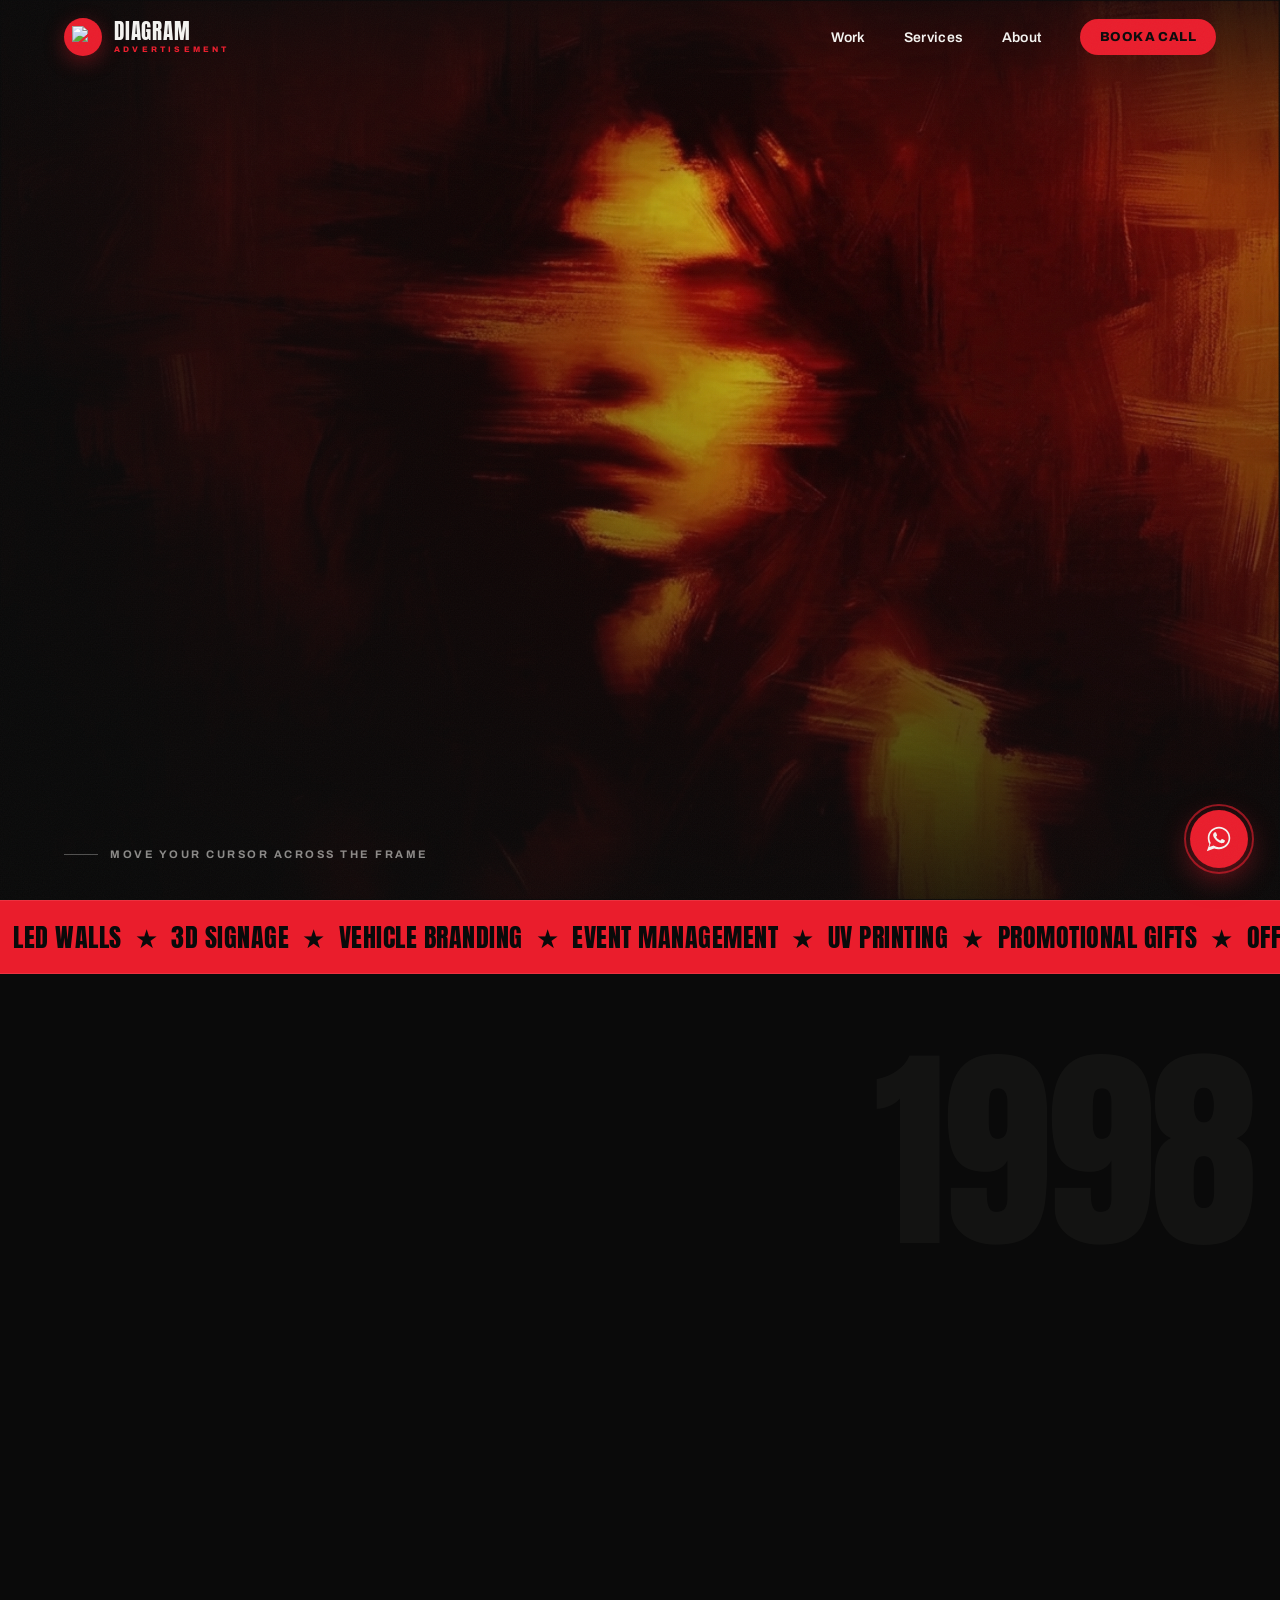
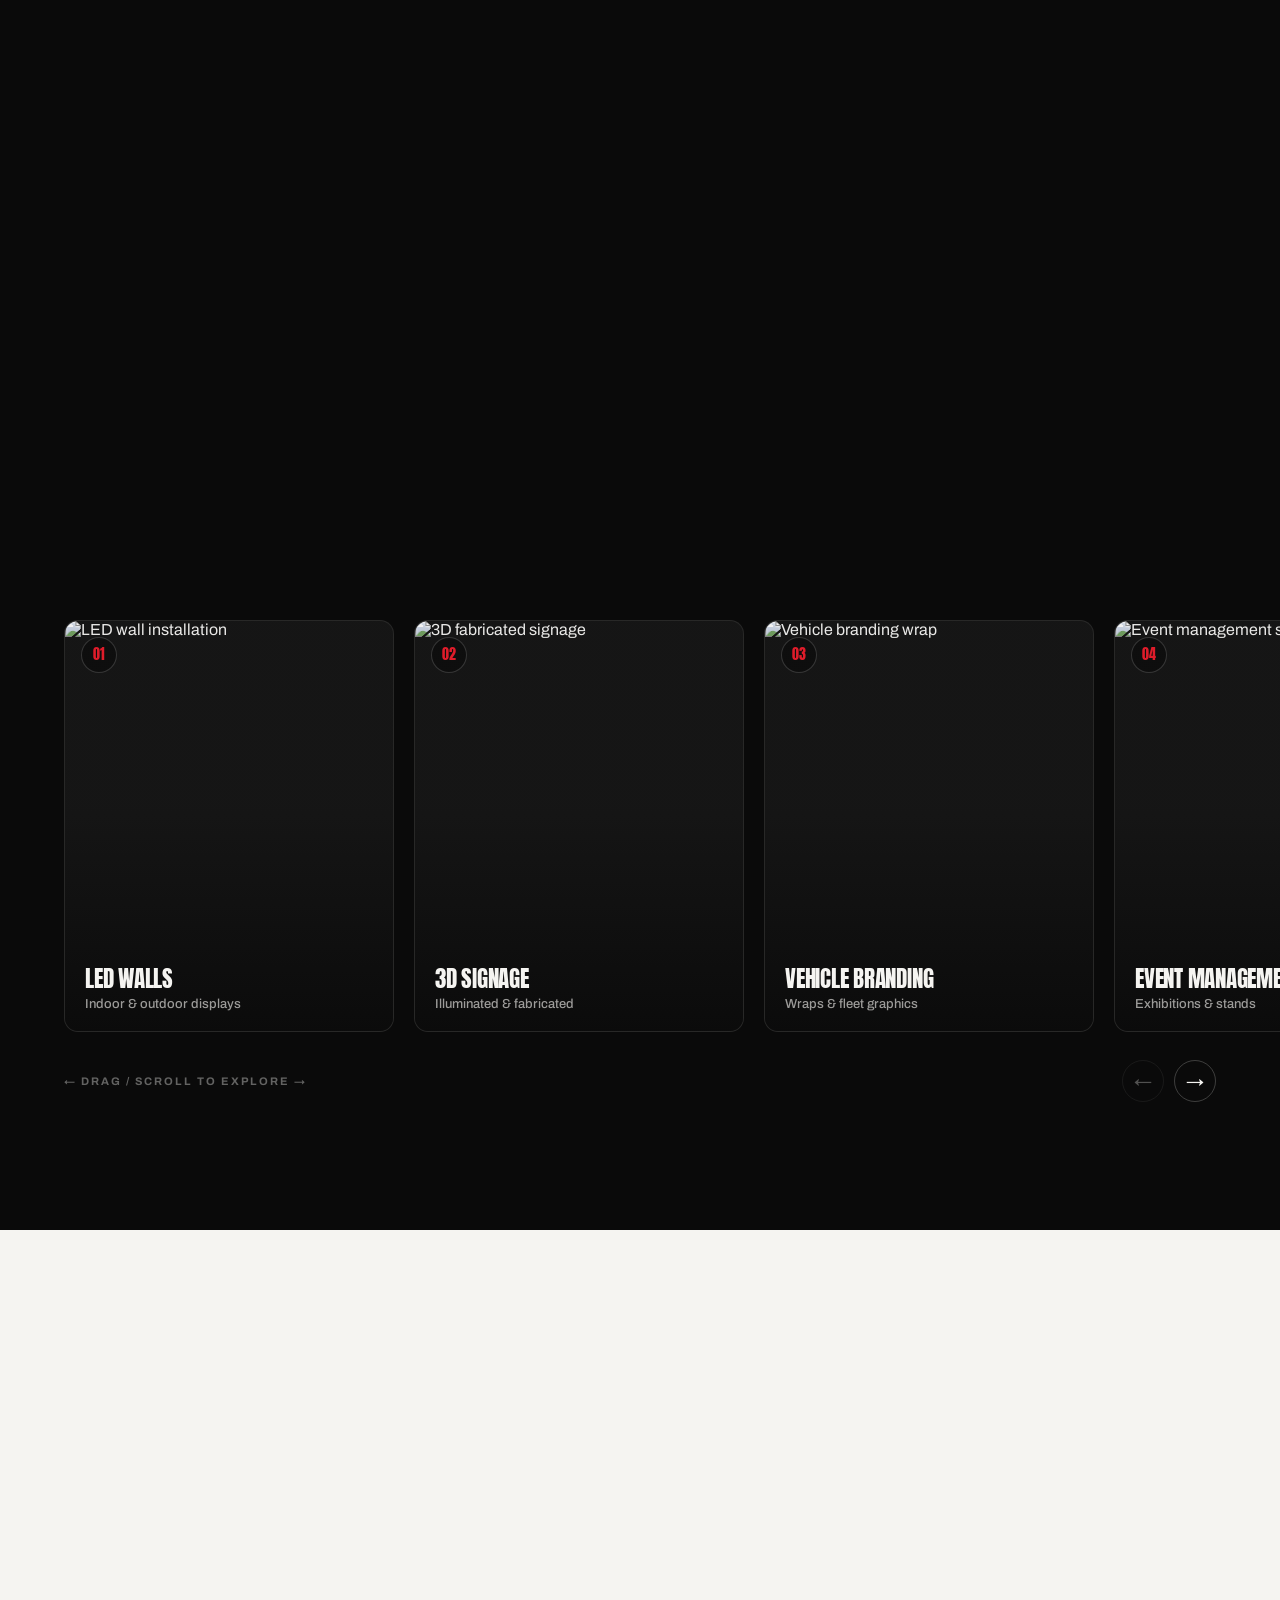
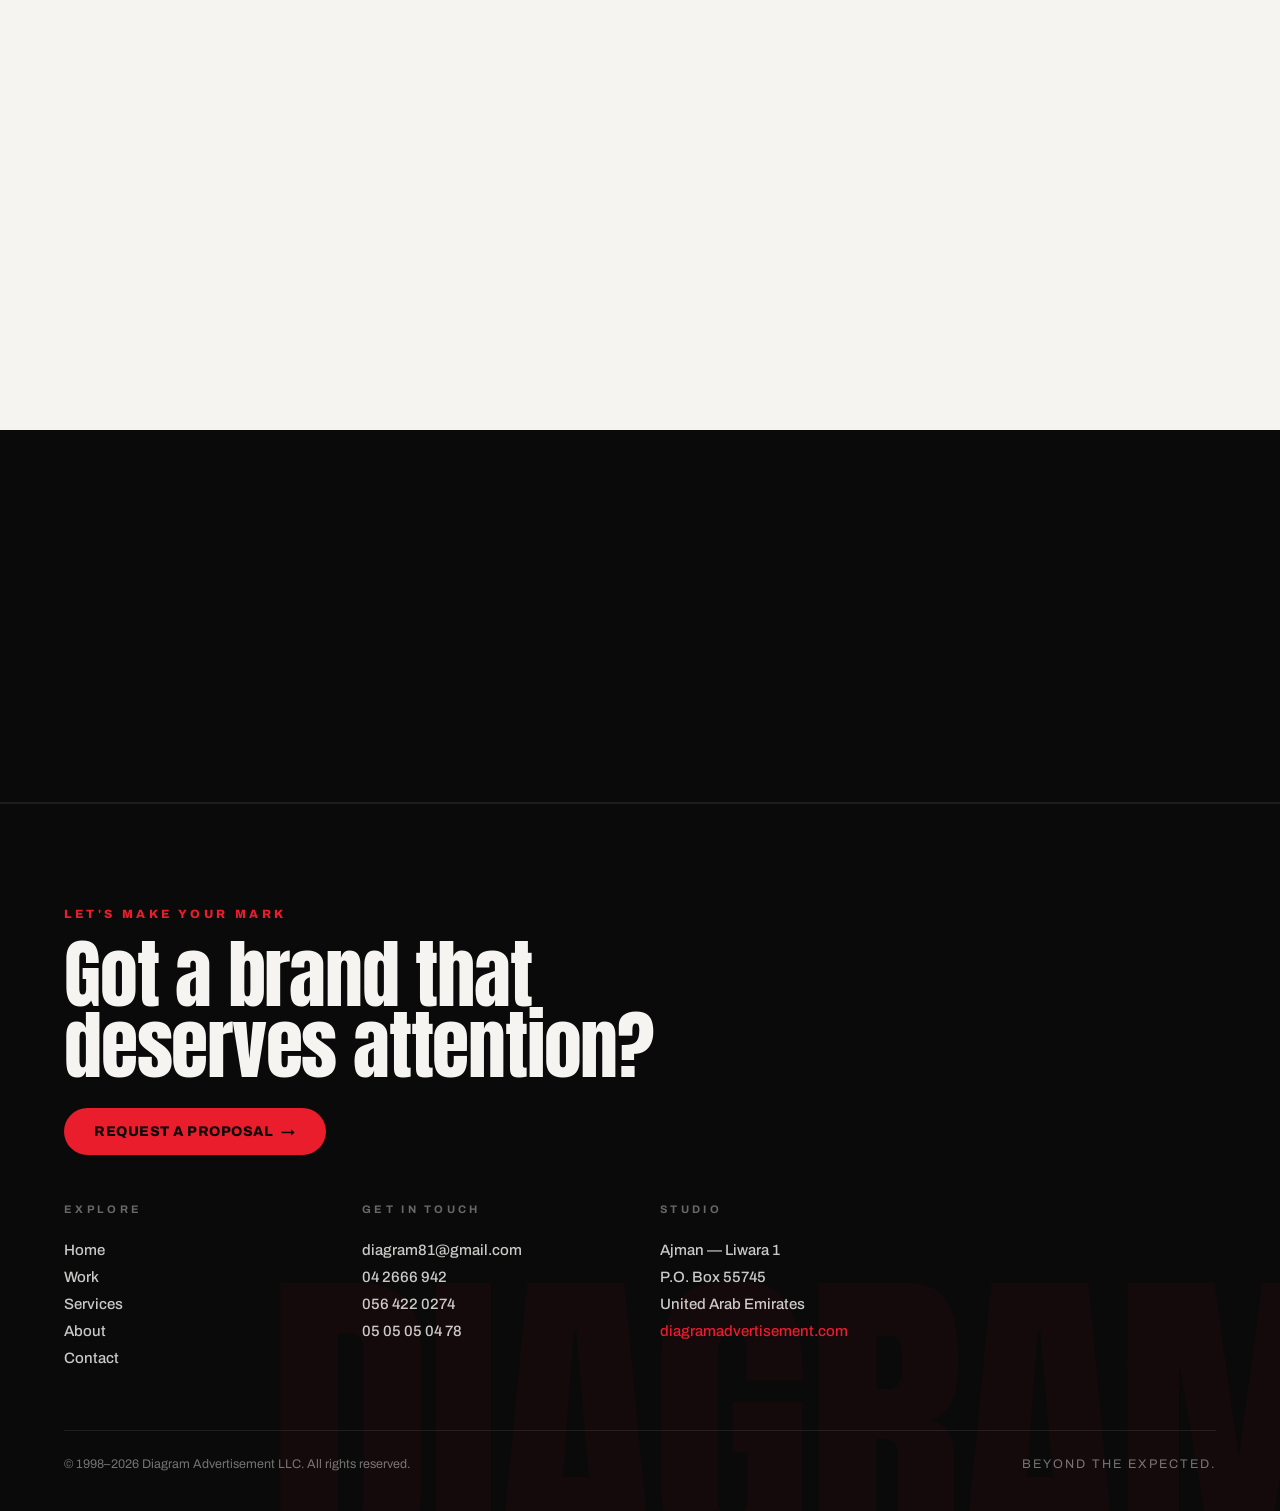
==== commit 7b4dc2f4: "fix: point the site at diagramadvertisement.com Every canonical tag, og:url, the sitemap and the foo" ====
--- a/index.html
+++ b/index.html
@@ -7,13 +7,13 @@
 <meta name="description" content="Diagram Advertisement is a Dubai-founded, Ajman-based integrated creative agency. LED walls, 3D signage, vehicle branding, event management, UV printing and promotional gifts &mdash; 28 years of turning attention into results.">
 <meta name="viewport" content="width=device-width, initial-scale=1">
 <link rel="icon" href="assets/logo-mark.png">
-<link rel="canonical" href="https://diagramadvertismentllc.ae/">
+<link rel="canonical" href="https://diagramadvertisement.com/">
 <meta property="og:title" content="Diagram Advertisement &mdash; Beyond The Expected">
 <meta property="og:description" content="Diagram Advertisement is a Dubai-founded, Ajman-based integrated creative agency. LED walls, 3D signage, vehicle branding, event management, UV printing and promotional gifts &mdash; 28 years of turning attention into results.">
-<meta property="og:image" content="https://diagramadvertismentllc.ae/assets/og-image.jpg">
+<meta property="og:image" content="https://diagramadvertisement.com/assets/og-image.jpg">
 <meta property="og:image:width" content="1200">
 <meta property="og:image:height" content="630">
-<meta property="og:url" content="https://diagramadvertismentllc.ae/">
+<meta property="og:url" content="https://diagramadvertisement.com/">
 <meta property="og:type" content="website">
 <meta name="twitter:card" content="summary_large_image">
 <meta name="theme-color" content="#0a0a0a">
@@ -305,7 +305,7 @@
         <span>Ajman &mdash; Liwara 1</span>
         <span>P.O. Box 55745</span>
         <span>United Arab Emirates</span>
-        <span class="site-url">diagramadvertismentllc.ae</span>
+        <span class="site-url">diagramadvertisement.com</span>
       </div>
     </div>
     <div class="footer-bottom">
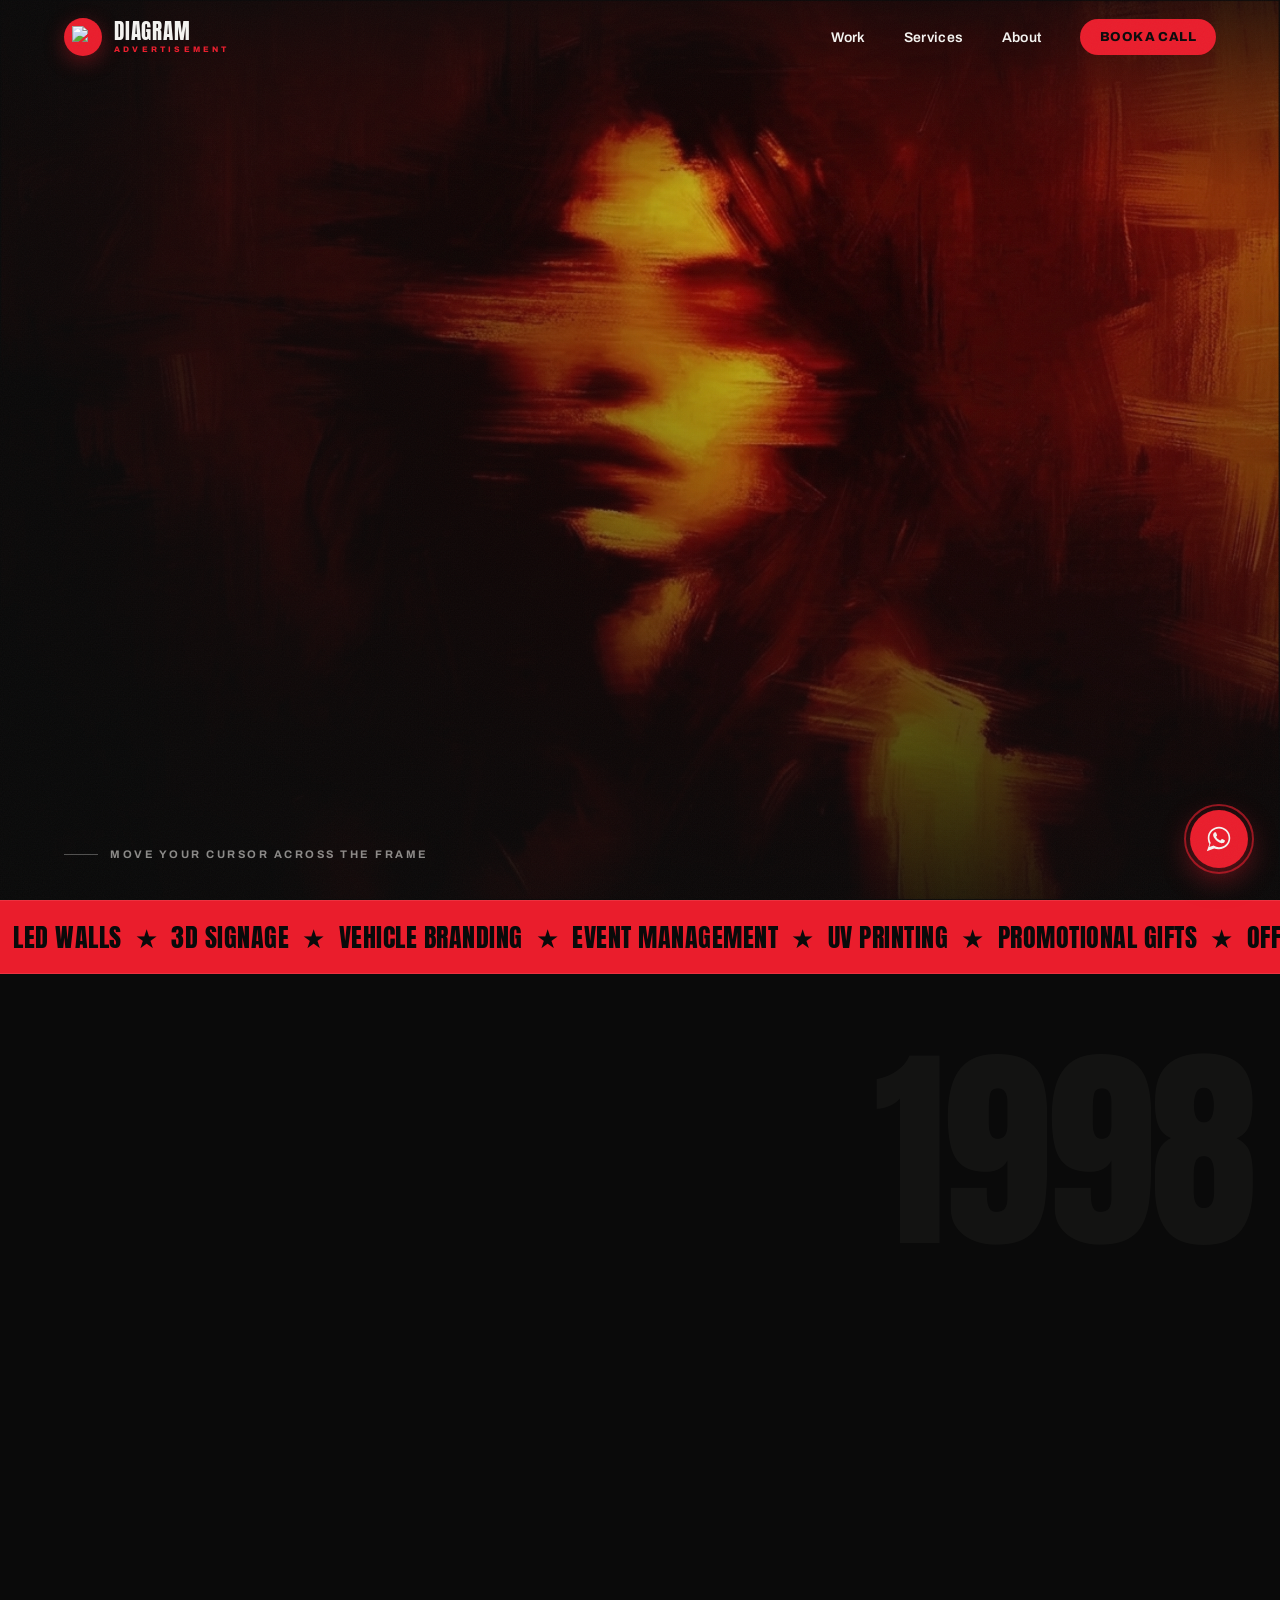
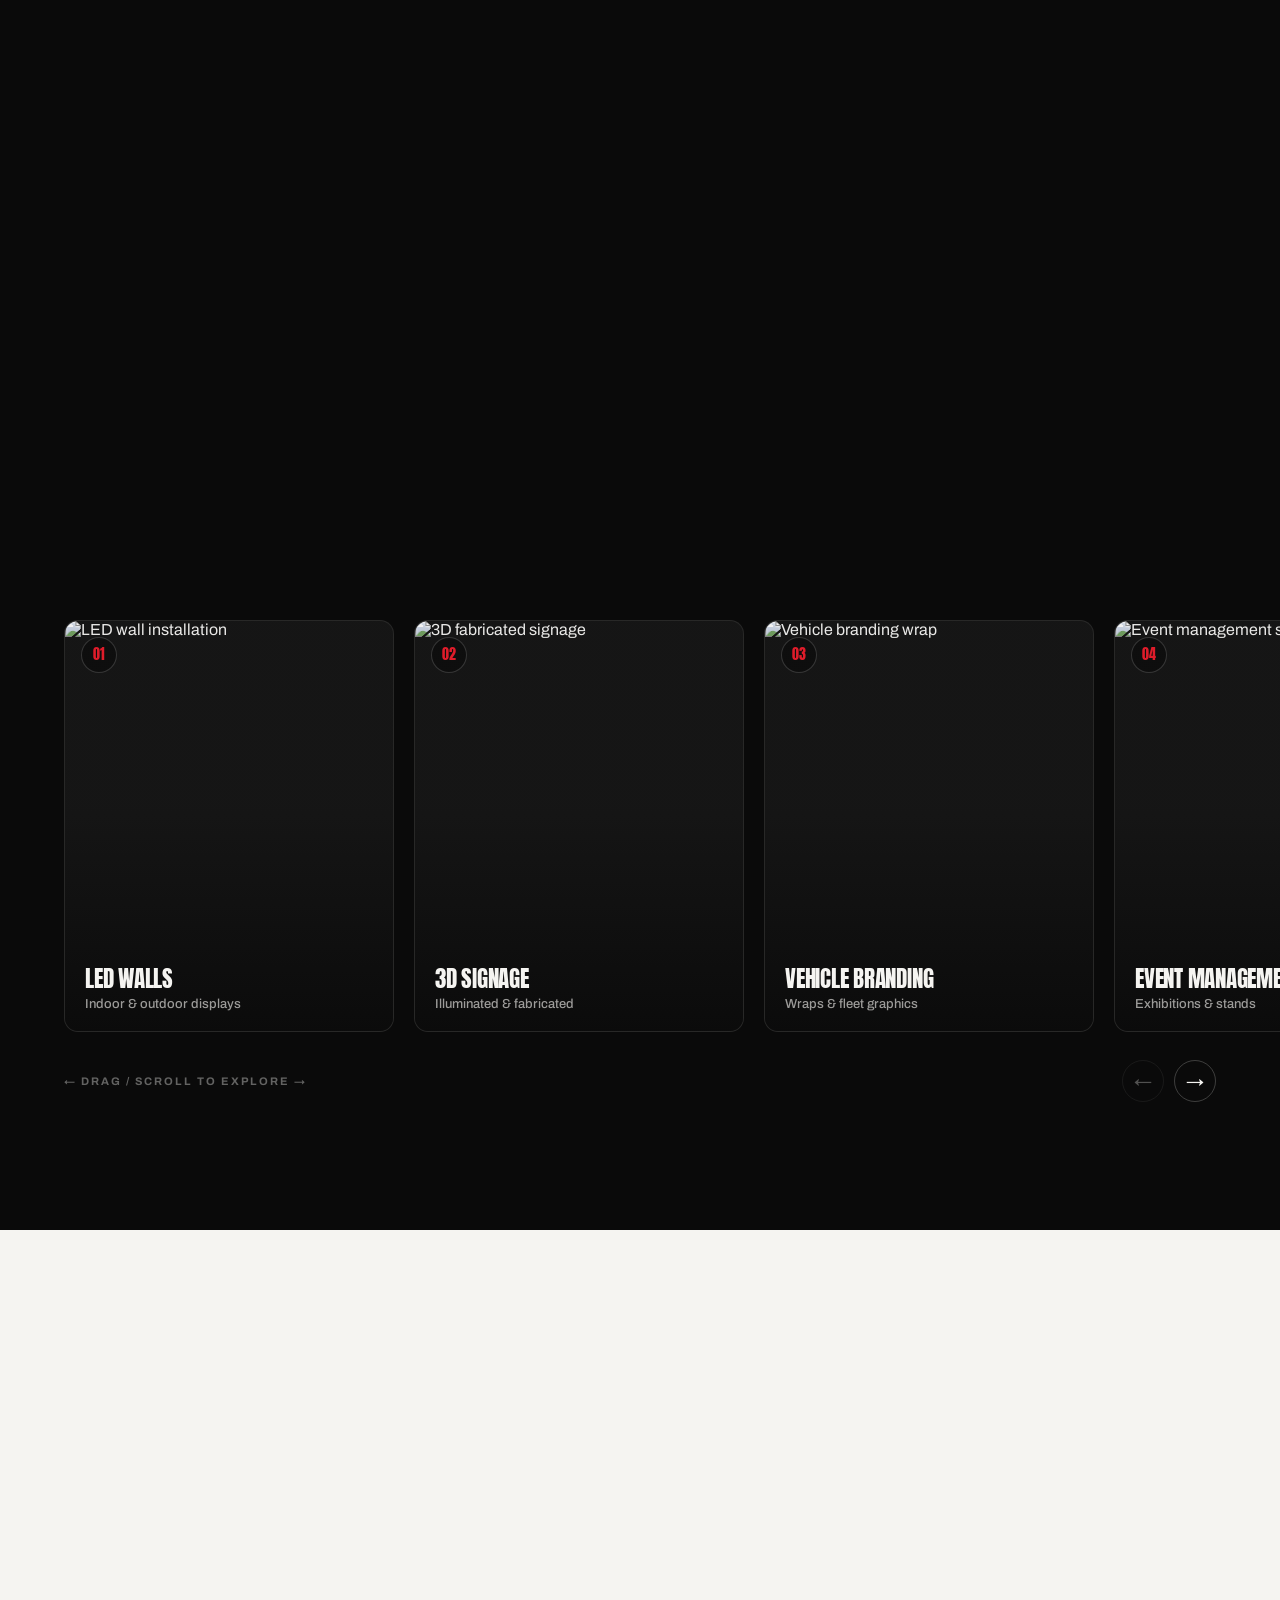
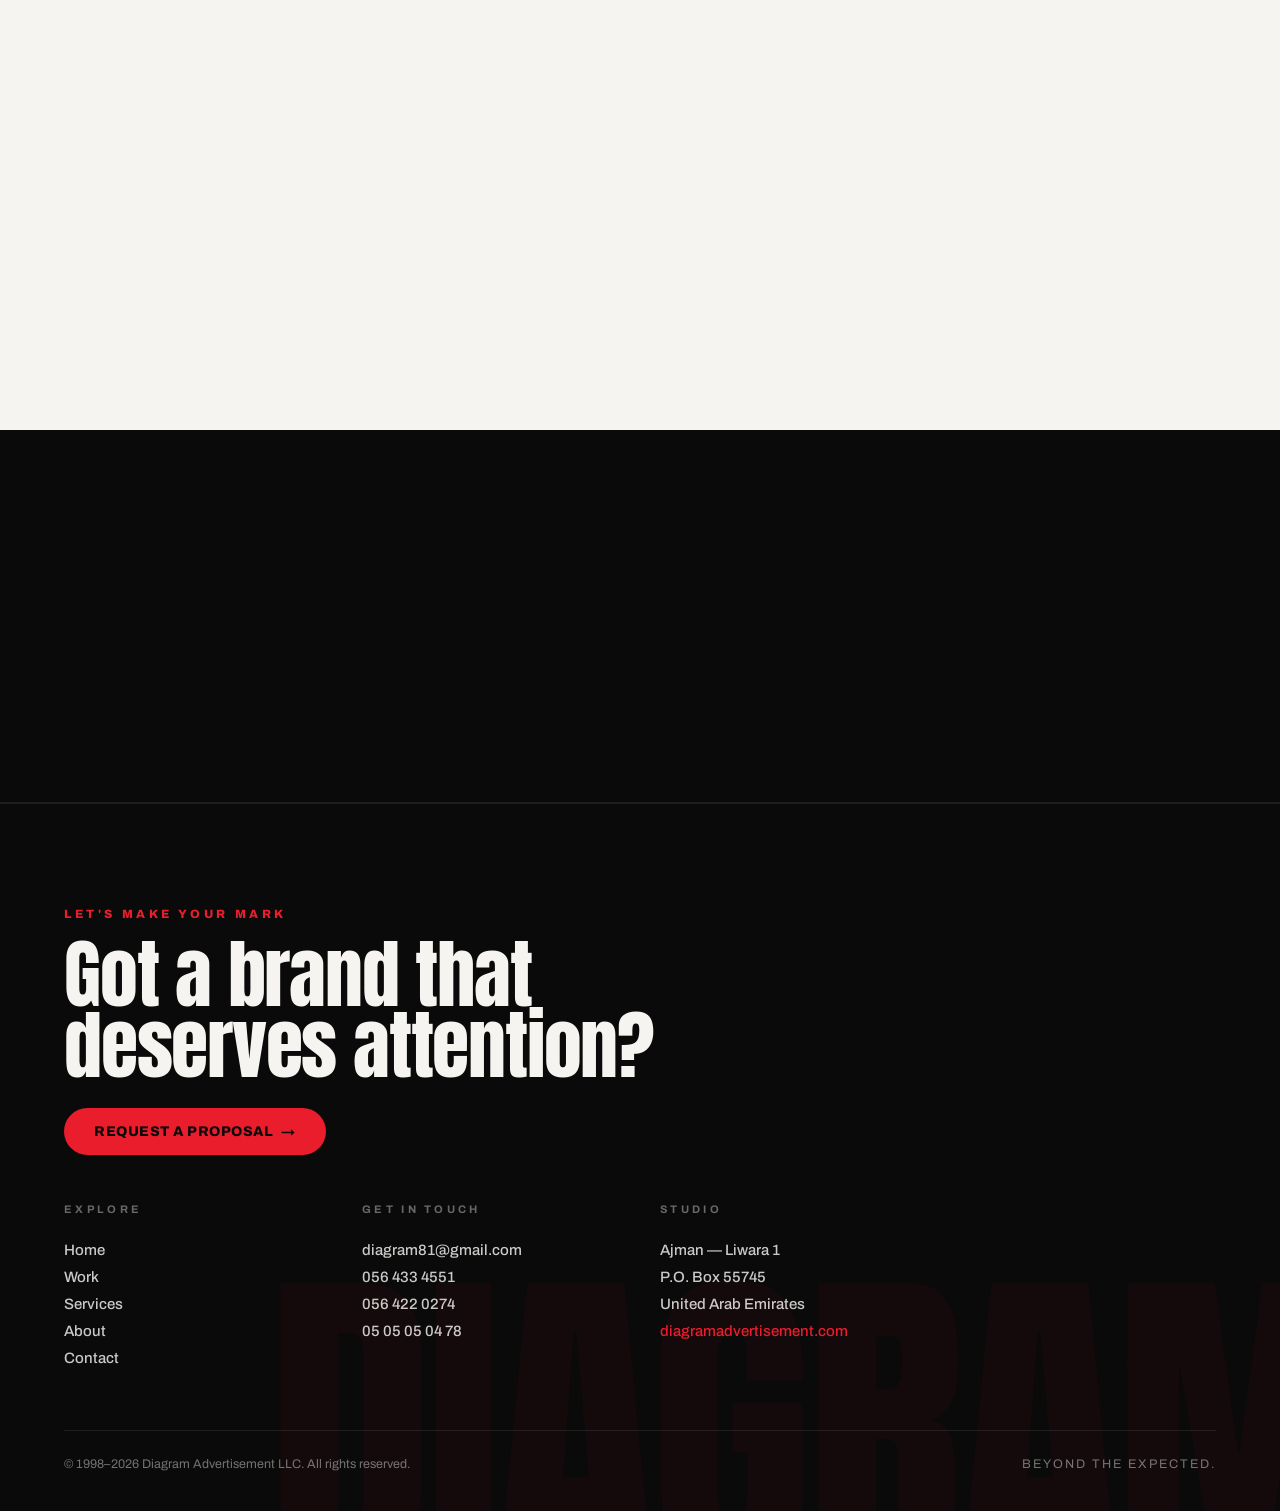
==== commit 84489a56: "Update contact phone number in footer" ====
--- a/index.html
+++ b/index.html
@@ -6,7 +6,9 @@
 <title>Diagram Advertisement &mdash; Beyond The Expected</title>
 <meta name="description" content="Diagram Advertisement is a Dubai-founded, Ajman-based integrated creative agency. LED walls, 3D signage, vehicle branding, event management, UV printing and promotional gifts &mdash; 28 years of turning attention into results.">
 <meta name="viewport" content="width=device-width, initial-scale=1">
-<link rel="icon" href="assets/logo-mark.png">
+<link rel="icon" href="/assets/favicon-48.png" sizes="48x48">
+<link rel="icon" href="/assets/favicon-144.png" sizes="144x144">
+<link rel="apple-touch-icon" href="/assets/favicon-144.png">
 <link rel="canonical" href="https://diagramadvertisement.com/">
 <meta property="og:title" content="Diagram Advertisement &mdash; Beyond The Expected">
 <meta property="og:description" content="Diagram Advertisement is a Dubai-founded, Ajman-based integrated creative agency. LED walls, 3D signage, vehicle branding, event management, UV printing and promotional gifts &mdash; 28 years of turning attention into results.">
@@ -296,7 +298,7 @@
       <div class="footer-col">
         <div class="label">GET IN TOUCH</div>
         <a href="mailto:diagram81@gmail.com">diagram81@gmail.com</a>
-        <a href="tel:+97142666942">04 2666 942</a>
+        <a href="tel:+97142666942">056 433 4551</a>
         <a href="tel:+9715054220274">056 422 0274</a>
         <span>05 05 05 04 78</span>
       </div>
